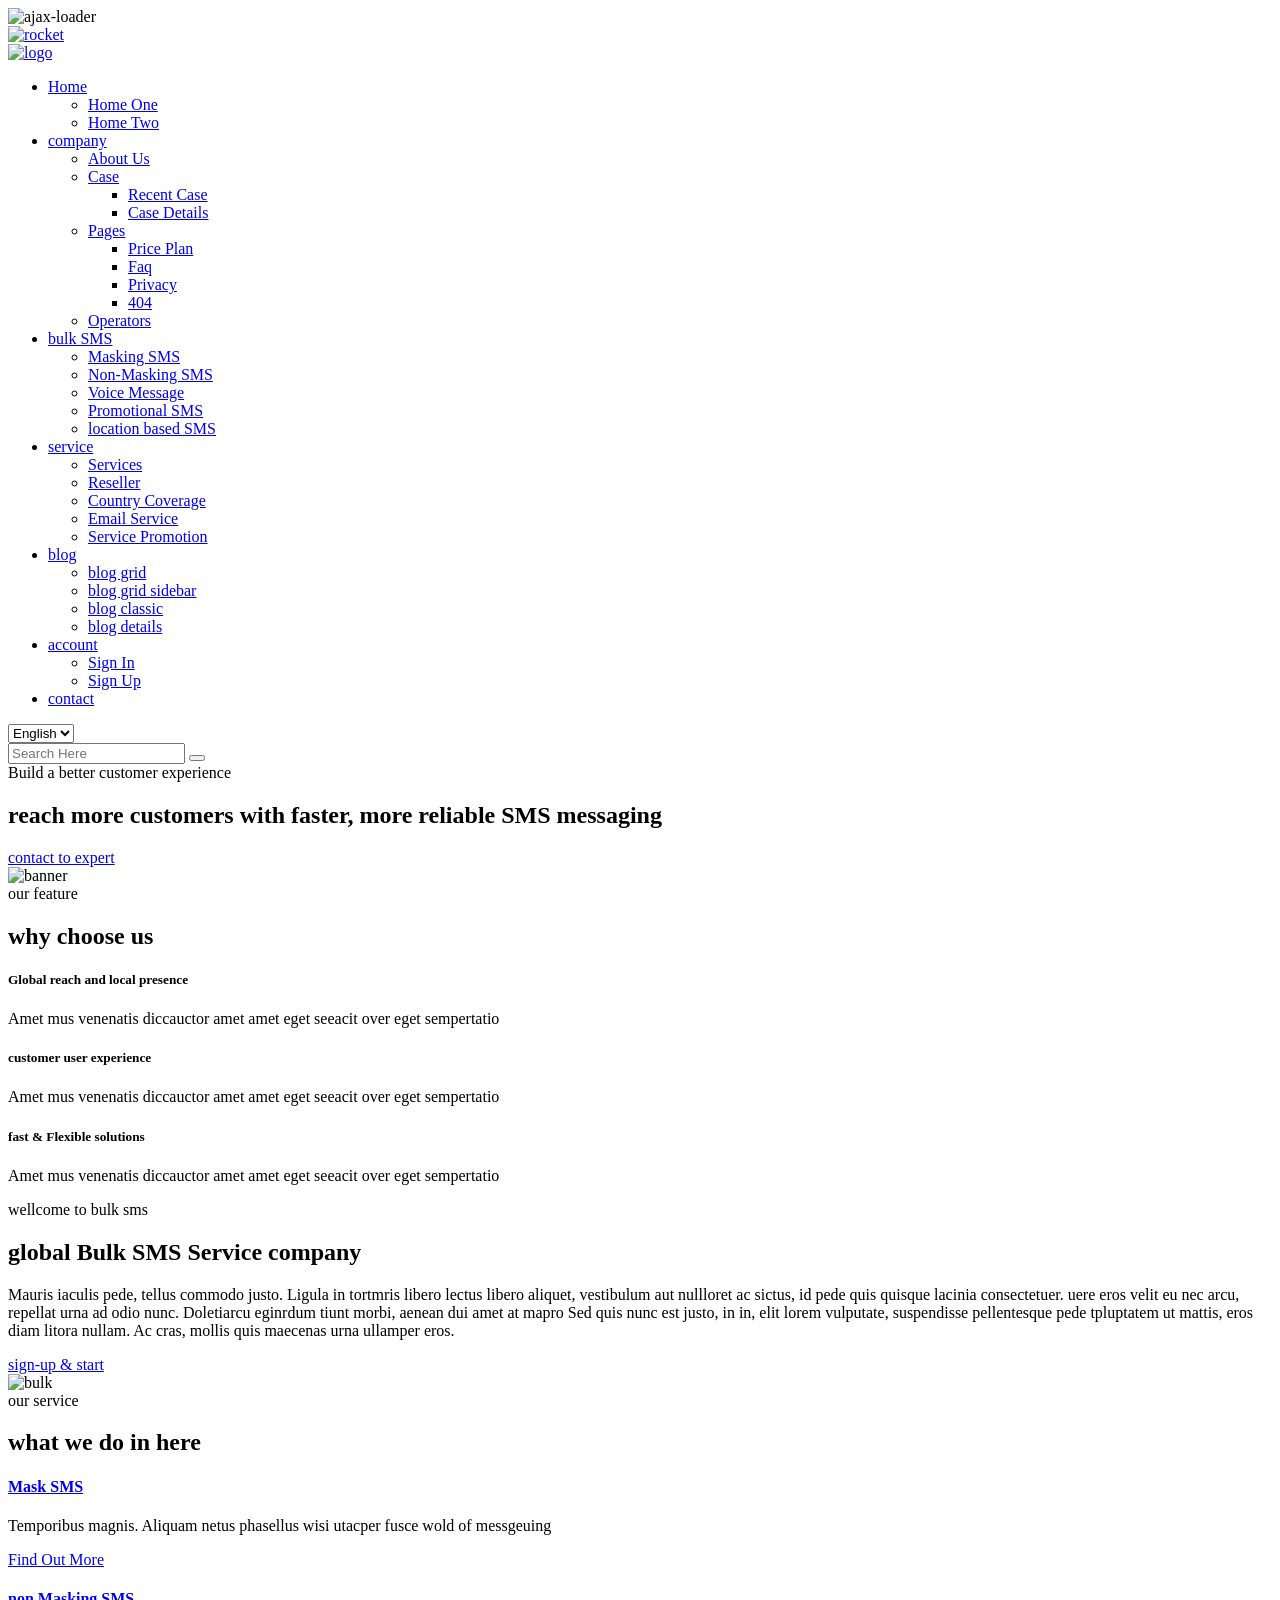
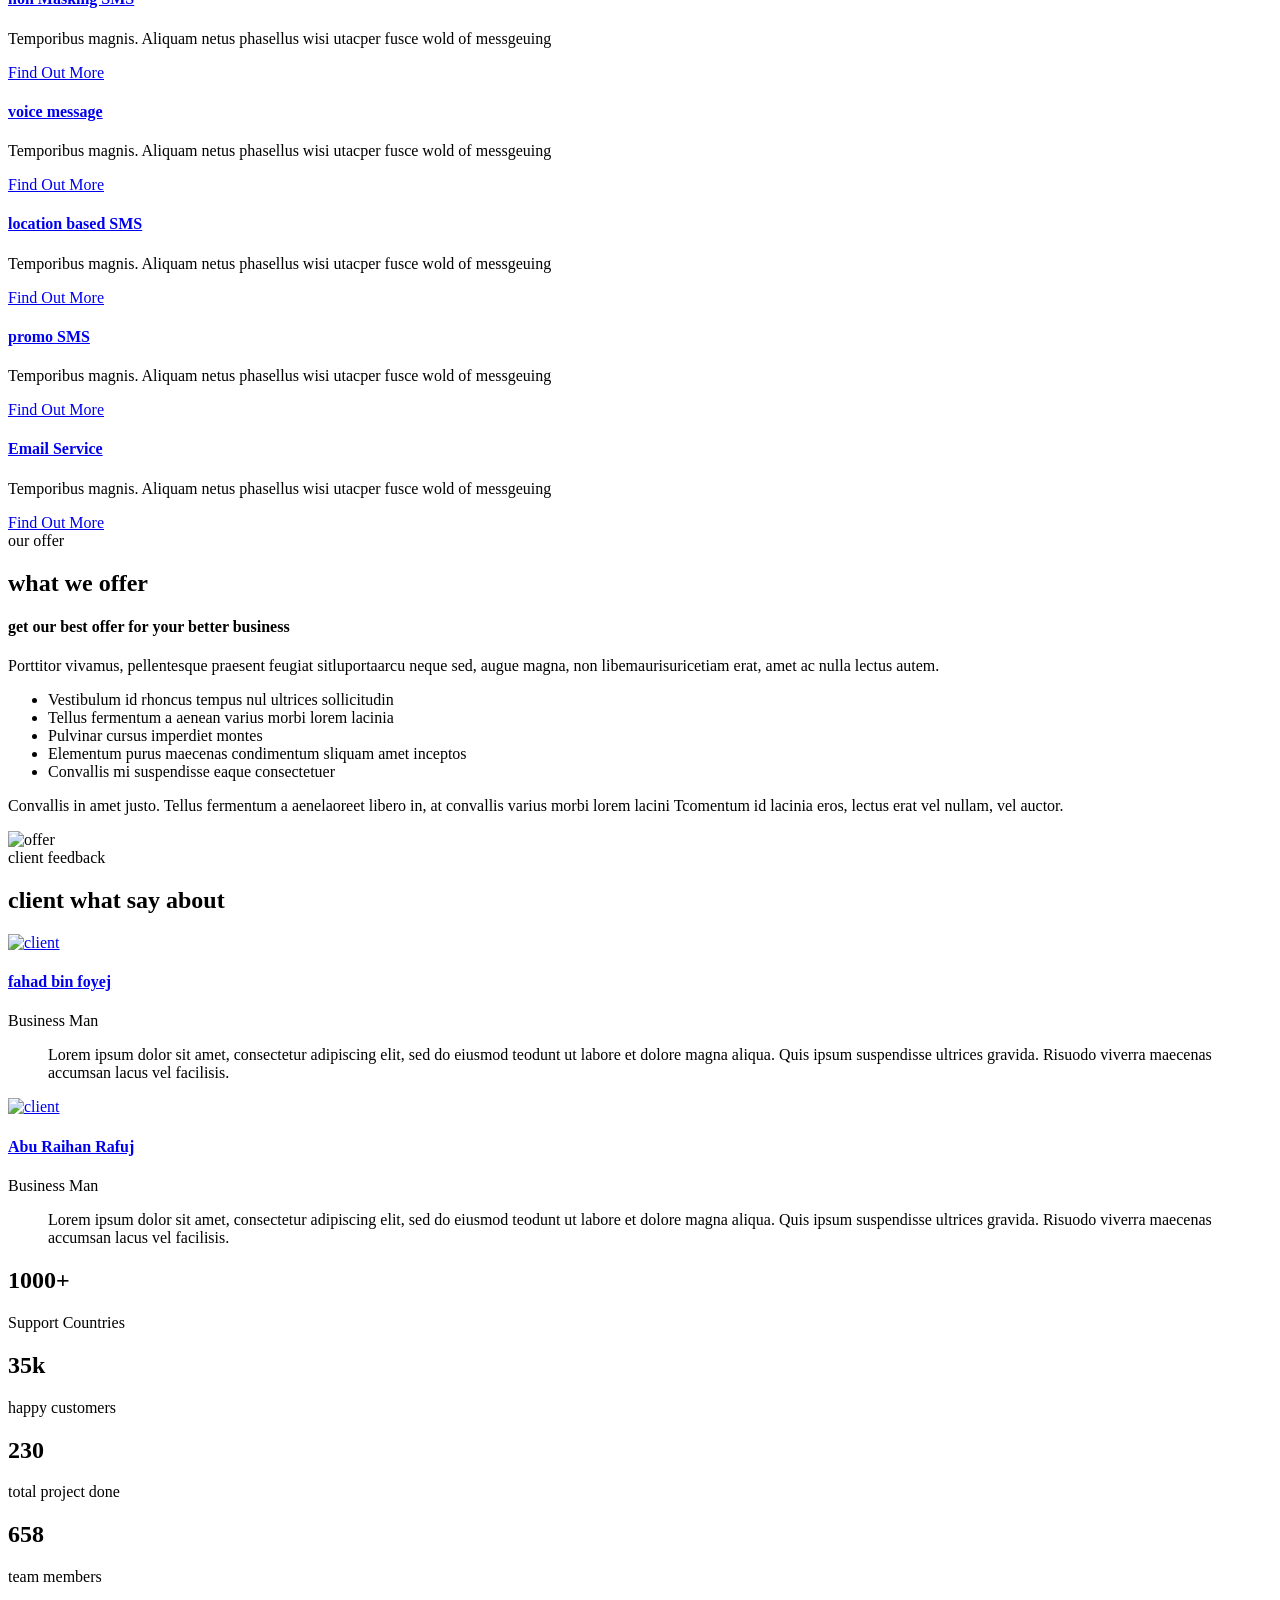
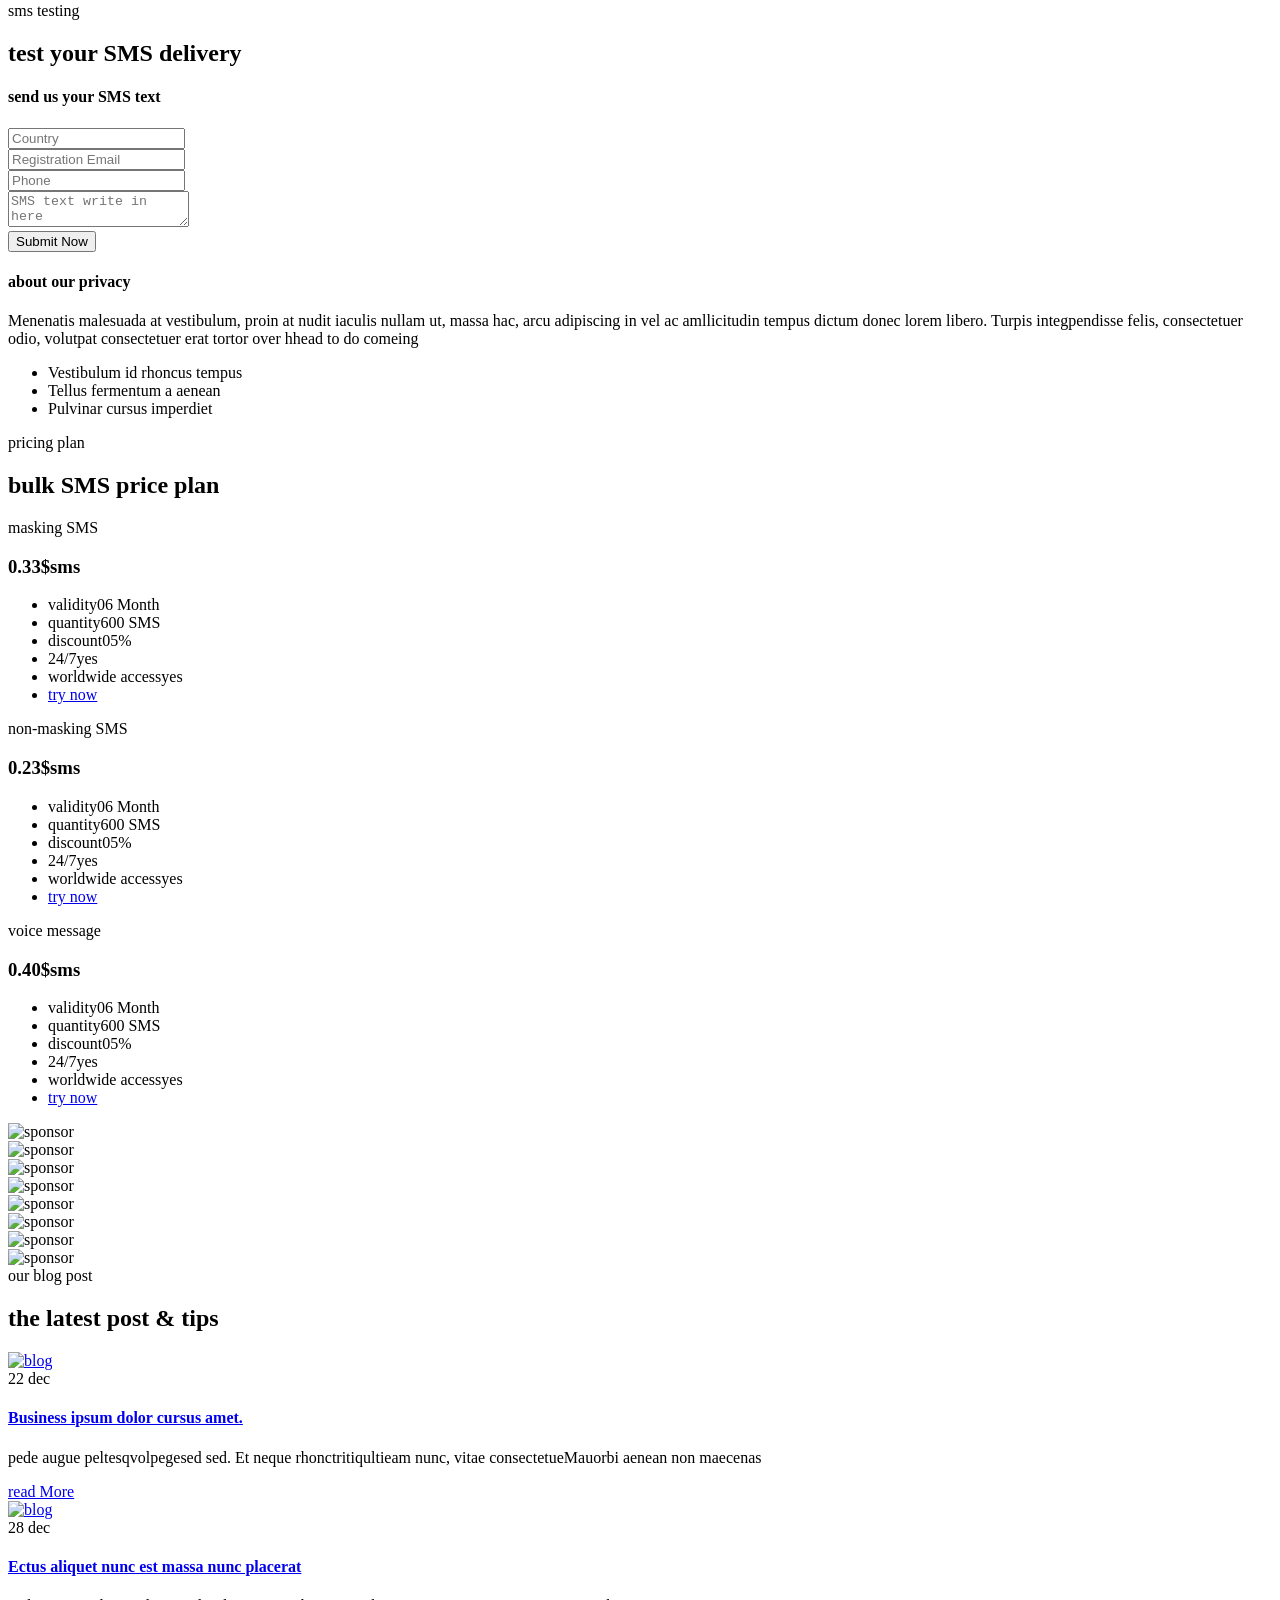
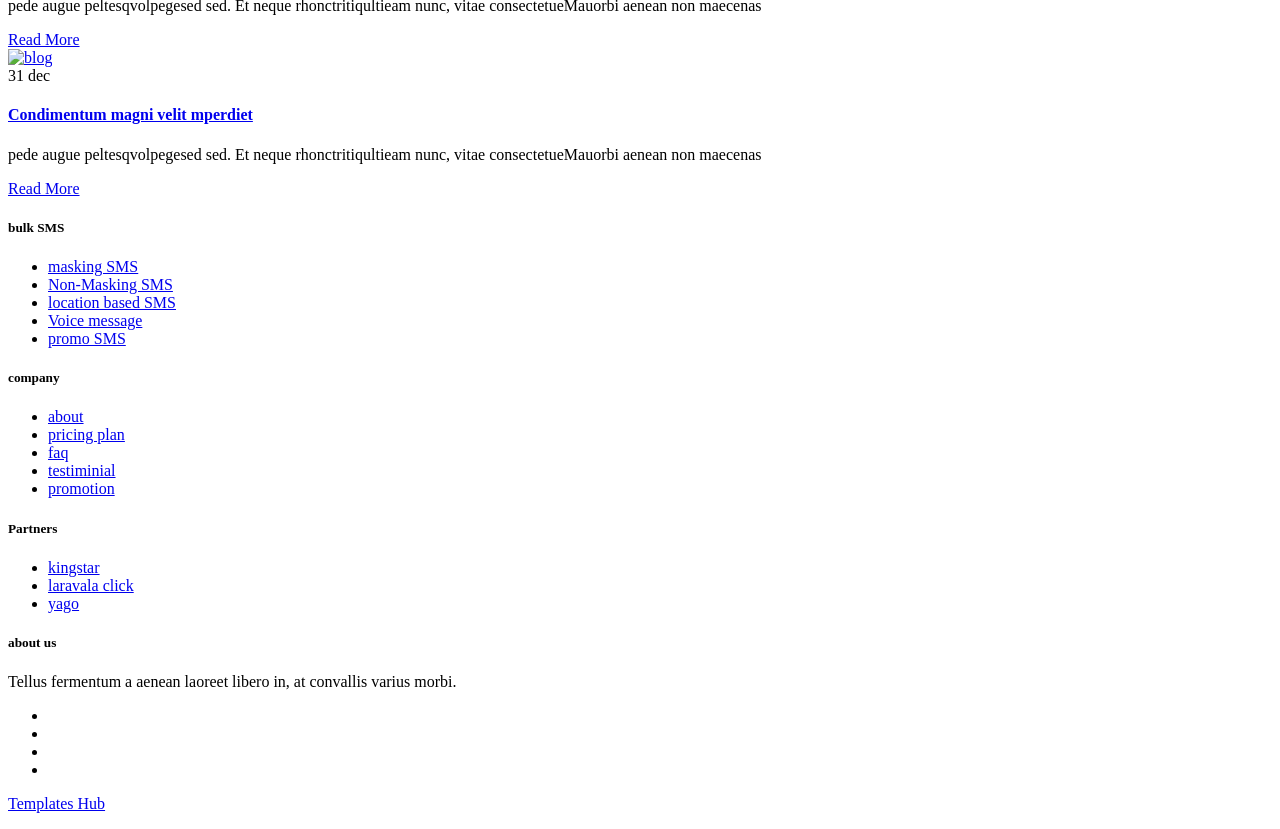
==== index.html @ ecd1cea9 "Add files via upload" ====
<!DOCTYPE html>
<html lang="en">


<!-- index.html   03:19:49 GMT -->
<head>
    <meta charset="UTF-8">
    <meta name="viewport" content="width=device-width, initial-scale=1.0">
    <meta http-equiv="X-UA-Compatible" content="ie=edge">

    <link rel="stylesheet" href="assets/css/bootstrap.min.css">
    <link rel="stylesheet" href="assets/css/all.min.css">
    <link rel="stylesheet" href="assets/css/animate.css">
    <link rel="stylesheet" href="assets/css/flaticon.css">
    <link rel="stylesheet" href="assets/css/lightcase.css">
    <link rel="stylesheet" href="assets/css/swiper.min.css">
    <link rel="stylesheet" href="assets/css/nice-select.css">
    <link rel="stylesheet" href="assets/css/main.css">

    <link rel="shortcut icon" href="assets/images/favicon.png" type="image/x-icon">

    <title>Messon - Bulk SMS Reseller Business HTML Template</title>


</head>

<body>
    <!-- ==========Preloader========== -->
    <div class="preloader">
        <div class="preloader-wrapper">
            <img src="assets/css/ajax-loader.gif" alt="ajax-loader">
        </div>
    </div>
    <!-- ==========Preloader========== -->
    <!-- ==========scrolltotop========== -->
    <a href="#0" class="scrollToTop">
        <img src="assets/images/rocket.png" alt="rocket">
    </a>
    <!-- ==========scrolltotop========== -->

    <!-- ==========Header Section========== -->
    <header>
        <div class="header-top d-none d-md-block bg-theme">
            <div class="container">
                <!--------<div class="header-top-wrapper">
                    <div class="row">
                        <div class="col-md-8">
                            <ul>
                                <li class="mr-3">
                                    <a href="Tel:839394845"><i class="fas fa-phone-square"></i>+9999 - 222 - 333</a>
                                </li>
                                <li>
                                    <a href="Mailto:messon@gmail.com"><i class="fas fa-envelope"></i>messon@gmail.com</a>
                                </li>
                            </ul>
                        </div>
                        <div class="col-md-4 d-flex flex-wrap align-items-center justify-content-end">
                            <ul class="social">
                                <li>
                                    <a href="#0">
                                        <i class="fab fa-facebook-f"></i>
                                    </a>
                                </li>
                                <li>
                                    <a href="#0">
                                        <i class="fab fa-twitter"></i>
                                    </a>
                                </li>
                                <li>
                                    <a href="#0">
                                        <i class="fab fa-instagram"></i>
                                    </a>
                                </li>
                                <li>
                                    <a href="#0">
                                        <i class="fab fa-linkedin-in"></i>
                                    </a>
                                </li>
                            </ul>
                            <div class="select-area d-none d-md-block">
                                <select class="select-bar">
                                    <option value="01">English</option>
                                    <option value="02">Bangla</option>
                                    <option value="03">Hindi</option>
                                    <option value="04">Urdu</option>
                                </select>
                            </div>
                        </div>
                    </div>
                </div> ----------------------->
            </div>
        </div>
        <div class="header-bottom">
            <div class="container">
                <div class="header-area">
                    <div class="logo">
                        <a href="index.html"><img src="assets/images/logo/logo03.png" alt="logo" ></a>
                    </div>
                    <ul class="menu">
                        <li>
                            <a href="#0">Home</a>
                            <ul class="submenu">
                                <li>
                                    <a href="#0">Home One</a>
                                </li>
                                <li>
                                    <a href="index-two.html">Home Two</a>
                                </li>
                            </ul>
                        </li>
                        <li>
                            <a href="#0">company</a>
                            <ul class="submenu">
                                <li>
                                    <a href="about.html">About Us</a>
                                </li>
                                <li>
                                    <a href="#0">Case</a>
                                    <ul class="submenu">
                                        <li>
                                            <a href="case.html">Recent Case</a>
                                        </li>
                                        <li>
                                            <a href="case-details.html">Case Details</a>
                                        </li>
                                    </ul>
                                </li>
                                <li>
                                    <a href="#0">Pages</a>
                                    <ul class="submenu">
                                        <li>
                                            <a href="pricing-plan.html">Price Plan</a>
                                        </li>
                                        <li>
                                            <a href="faq.html">Faq</a>
                                        </li>
                                        <li>
                                            <a href="privacy.html">Privacy</a>
                                        </li>
                                        <li>
                                            <a href="404.html">404</a>
                                        </li>
                                    </ul>
                                </li>
                                <li>
                                    <a href="operators.html">Operators</a>
                                </li>
                            </ul>
                        </li>
                        <li>
                            <a href="#0">bulk SMS</a>
                            <ul class="submenu">
                                <li>
                                    <a href="masking-sms.html">Masking SMS</a>
                                </li>
                                <li>
                                    <a href="non-masking-sms.html">Non-Masking SMS</a>
                                </li>
                                <li>
                                    <a href="voice-message.html">Voice Message</a>
                                </li>
                                <li>
                                    <a href="promotional-sms.html">Promotional SMS</a>
                                </li>
                                <li>
                                    <a href="location-based-sms.html">location based SMS</a>
                                </li>
                            </ul>
                        </li>
                        <li>
                            <a href="#0">service</a>
                            <ul class="submenu">
                                <li>
                                    <a href="service.html">Services</a>
                                </li>
                                <li>
                                    <a href="reseller.html">Reseller</a>
                                </li>
                                <li>
                                    <a href="country-coverage.html">Country Coverage</a>
                                </li>
                                <li>
                                    <a href="email-service.html">Email Service</a>
                                </li>
                                <li>
                                    <a href="service-promotion.html">Service Promotion</a>
                                </li>
                            </ul>
                        </li>
                        <li>
                            <a href="#0">blog</a>
                            <ul class="submenu">
                                <li>
                                    <a href="blog.html">blog grid</a>
                                </li>
                                <li>
                                    <a href="blog-two.html">blog grid sidebar</a>
                                </li>
                                <li>
                                    <a href="blog-three.html">blog classic</a>
                                </li>
                                <li>
                                    <a href="blog-details.html">blog details</a>
                                </li>
                            </ul>
                        </li>
                        <li>
                            <a href="#0">account</a>
                            <ul class="submenu">
                                <li>
                                    <a href="sign-in.html">Sign In</a>
                                </li>
                                <li>
                                    <a href="sign-up.html">Sign Up</a>
                                </li>
                            </ul>
                        </li>
                        <li>
                            <a href="contact.html">contact</a>
                        </li>
                    </ul>
                    <div class="header-bar d-lg-none">
                        <span></span>
                        <span></span>
                        <span></span>
                    </div>
                    <div class="select-bar-bar">
                        <i class="fas fa-ellipsis-v"></i>
                    </div>
                    <div class="d-flex select-career justify-content-end">
                        <select class="select-bar d-md-none">
                            <option value="01">English</option>
                            <option value="02">Bangla</option>
                            <option value="03">Hindi</option>
                            <option value="04">Urdu</option>
                        </select>
                        <a href="#0" class="search-bar">
                            <i class="flaticon-magnifying-glass"></i>
                        </a>
                    </div>
                </div>
            </div>
        </div>
    </header>
    <div class="search-form-area">
        <span class="hide-form">
            <i class="fas fa-times"></i>
        </span>
        <form class="search-form">
            <input type="text" placeholder="Search Here">
            <button type="submit"><i class="flaticon-search"></i></button>
        </form>
    </div>
    <!-- ==========Header Section========== -->

    <!-- =============Banner Section============= -->
    <section class="banner-section">
        <div class="container">
            <div class="banner-content  wow fadeInUp" data-wow-delay=".3s">
                <span class="category">
                    Build a better customer experience
                </span>
                <h1 class="title">reach more customers with faster, more reliable SMS messaging</h1>
                <div class="video-button-group">
                    <a href="#0" class="custom-button active">contact to expert</a>
                    <div class="v-button">
                        <!-- <span>watch video</span> -->
                        <a data-rel="lightcase:myCollection" href="https://www.youtube.com/embed/GT6-H4BRyqQ" class="video-button"><i class="flaticon-play-button"></i></a>
                    </div>
                </div>
                <div class="round-shape">
                </div>
            </div>
        </div>
        <div class="maps-shape bg_img bg-contain" data-background="assets/images/banner/banner-bg01.png"></div>
        <div class="shape-thumb">
            <img class="wow slideInUp" data-wow-delay=".7s" src="assets/images/banner/banner-shape01.png" alt="banner">
        </div>
    </section>
    <!-- =============Banner Section============= -->
    
    <!--=================Chooose Us================= -->
    <section class="choose-us-section padding-top padding-bottom">
        <div class="container">
            <div class="section-header wow fadeInUp">
                <span class="cate">our feature</span>
                <h2 class="title">why choose us</h2>
            </div>
            <div class="row mb-30-none justify-content-center">
                <div class="col-md-6 col-lg-4">
                    <div class="choose-item text-center wow fadeInUp" data-wow-delay=".3s">
                        <div class="choose-thumb">
                            <i class="flaticon-global"></i>
                        </div>
                        <div class="choose-content">
                            <h5 class="title">Global reach and local presence</h5>
                            <p>Amet mus venenatis diccauctor amet amet eget seeacit over
                            eget sempertatio</p>
                        </div>
                    </div>
                </div>
                <div class="col-md-6 col-lg-4">
                    <div class="choose-item text-center wow fadeInUp" data-wow-delay=".3s">
                        <div class="choose-thumb">
                            <i class="flaticon-ui"></i>
                        </div>
                        <div class="choose-content">
                            <h5 class="title">customer user experience</h5>
                            <p>Amet mus venenatis diccauctor amet amet eget seeacit over
                            eget sempertatio</p>
                        </div>
                    </div>
                </div>
                <div class="col-md-6 col-lg-4">
                    <div class="choose-item text-center wow fadeInUp" data-wow-delay=".3s">
                        <div class="choose-thumb">
                            <i class="flaticon-clock"></i>
                        </div>
                        <div class="choose-content">
                            <h5 class="title">fast & Flexible solutions</h5>
                            <p>Amet mus venenatis diccauctor amet amet eget seeacit over
                            eget sempertatio</p>
                        </div>
                    </div>
                </div>
            </div>
        </div>
    </section>
    <div class="container">
        <div class="bb-dashed"></div>
    </div>
    <!--=================Chooose Us================= -->

    <!--=================Bulk Sms================= -->
    <section class="bulk-sms padding-top">
        <div class="container">
            <div class="row flex-wrap-reverse align-items-center">
                <div class="col-lg-6">
                    <div class="bulk-content text-center text-sm-left wow fadeIn" data-wow-delay=".3s">
                        <span>wellcome to bulk sms</span>
                        <h2 class="title">global Bulk SMS Service company</h2>
                        <p>Mauris iaculis pede, tellus commodo justo. Ligula in tortmris libero lectus libero aliquet, vestibulum aut nullloret ac sictus, id pede quis quisque lacinia consectetuer. uere eros velit eu nec arcu, repellat urna ad odio nunc. Doletiarcu eginrdum tiunt morbi, aenean dui amet at mapro Sed quis nunc est justo, in in, elit lorem vulputate, suspendisse  pellentesque pede tpluptatem ut mattis, eros diam litora nullam. Ac cras, mollis quis maecenas urna ullamper eros.</p>
                        <a href="#0" class="custom-button active">sign-up & start</a>
                    </div>
                </div>
                <div class="col-lg-6">
                    <div class="bulk-thumb wow slideInRight">
                        <img src="assets/images/bulk/bulk01.png" alt="bulk">
                    </div>
                </div>
            </div>
        </div>
    </section>
    <!--=================Bulk Sms================= -->
    
    <!--=================Our Service================= -->
    <section class="service-section padding-bottom padding-top">
        <div class="container">
            <div class="section-header wow fadeInUp">
                <span class="cate">our service</span>
                <h2 class="title">what we do in here</h2>
            </div>
            <div class="row justify-content-center mb-30-none">
                <div class="col-md-6 col-lg-4">
                    <div class="service-item text-center wow fadeInUp" data-wow-delay=".3s">
                        <div class="service-thumb">
                            <i class="flaticon-love"></i>
                        </div>
                        <div class="service-content">
                            <h4 class="title"><a href="#0">Mask SMS</a></h4>
                            <p>Temporibus magnis. Aliquam netus phasellus wisi utacper fusce wold of messgeuing </p>
                            <a href="#0">Find Out More <i class="fas fa-caret-right"></i></a>
                        </div>
                    </div>
                </div>
                <div class="col-md-6 col-lg-4">
                    <div class="service-item text-center wow fadeInUp" data-wow-delay=".3s">
                        <div class="service-thumb">
                            <i class="flaticon-sms"></i>
                        </div>
                        <div class="service-content">
                            <h4 class="title"><a href="#0">non Masking SMS</a></h4>
                            <p>Temporibus magnis. Aliquam netus phasellus wisi utacper fusce wold of messgeuing </p>
                            <a href="#0">Find Out More <i class="fas fa-caret-right"></i></a>
                        </div>
                    </div>
                </div>
                <div class="col-md-6 col-lg-4">
                    <div class="service-item text-center wow fadeInUp" data-wow-delay=".3s">
                        <div class="service-thumb">
                            <i class="flaticon-mic"></i>
                        </div>
                        <div class="service-content">
                            <h4 class="title"><a href="#0">voice message</a></h4>
                            <p>Temporibus magnis. Aliquam netus phasellus wisi utacper fusce wold of messgeuing </p>
                            <a href="#0">Find Out More <i class="fas fa-caret-right"></i></a>
                        </div>
                    </div>
                </div>
                <div class="col-md-6 col-lg-4">
                    <div class="service-item text-center wow fadeInUp" data-wow-delay=".3s">
                        <div class="service-thumb">
                            <i class="flaticon-route"></i>
                        </div>
                        <div class="service-content">
                            <h4 class="title"><a href="#0">location based SMS</a></h4>
                            <p>Temporibus magnis. Aliquam netus phasellus wisi utacper fusce wold of messgeuing </p>
                            <a href="#0">Find Out More <i class="fas fa-caret-right"></i></a>
                        </div>
                    </div>
                </div>
                <div class="col-md-6 col-lg-4">
                    <div class="service-item text-center wow fadeInUp" data-wow-delay=".3s">
                        <div class="service-thumb">
                            <i class="flaticon-megaphone"></i>
                        </div>
                        <div class="service-content">
                            <h4 class="title"><a href="#0">promo SMS</a></h4>
                            <p>Temporibus magnis. Aliquam netus phasellus wisi utacper fusce wold of messgeuing </p>
                            <a href="#0">Find Out More <i class="fas fa-caret-right"></i></a>
                        </div>
                    </div>
                </div>
                <div class="col-md-6 col-lg-4">
                    <div class="service-item text-center wow fadeInUp" data-wow-delay=".3s">
                        <div class="service-thumb">
                            <i class="flaticon-paper-plane"></i>
                        </div>
                        <div class="service-content">
                            <h4 class="title"><a href="#0">Email Service</a></h4>
                            <p>Temporibus magnis. Aliquam netus phasellus wisi utacper fusce wold of messgeuing </p>
                            <a href="#0">Find Out More <i class="fas fa-caret-right"></i></a>
                        </div>
                    </div>
                </div>
            </div>
        </div>
    </section>
    <!--=================Our Service================= -->

    <!--=================Our Offer================= -->
    <section class="offer-section bg-ash padding-top padding-bottom">
        <div class="container">
            <div class="section-header wow fadeInUp">
                <span class="cate">our offer</span>
                <h2 class="title">what we offer</h2>
            </div>
        </div>
        <div class="container mw-lg-100">
            <div class="row align-items-center flex-wrap-reverse">
                <div class="col-lg-6">
                    <div class="left-side-offer wow fadeInUp" data-wow-delay=".3s">
                        <h4 class="title">get our best offer for your better business</h4>
                        <p>Porttitor vivamus, pellentesque praesent feugiat sitluportaarcu neque sed, augue magna, non libemaurisuricetiam erat, amet ac nulla lectus autem.</p>
                        <ul>
                            <li>Vestibulum id rhoncus tempus nul ultrices sollicitudin</li>
                            <li>Tellus fermentum a aenean varius morbi lorem lacinia</li>
                            <li>Pulvinar cursus imperdiet montes </li>
                            <li>Elementum purus maecenas condimentum sliquam amet inceptos</li>
                            <li>Convallis mi suspendisse eaque consectetuer </li>
                        </ul>
                        <p>Convallis in amet justo. Tellus fermentum a aenelaoreet libero in, at convallis varius morbi lorem lacini Tcomentum id lacinia eros, lectus erat vel nullam, vel auctor.</p>
                    </div>
                </div>
                <div class="col-lg-6">
                    <div class="right-side-offer wow slideInRight" data-wow-delay=".3s">
                        <img src="assets/images/offer/offer01.png" alt="offer">
                    </div>
                </div>
            </div>
        </div>
    </section>
    <!--=================Our Offer================= -->

    <!--=================Client Say================= -->
    <section class="client-say padding-bottom padding-top">
        <div class="container">
            <div class="section-header wow fadeInUp">
                <span class="cate">client feedback</span>
                <h2 class="title">client what say about</h2>
            </div>
            <div class="client-say-slider">
                <div class="swiper-wrapper">
                    <div class="swiper-slide">
                        <div class="client-item">
                            <div class="client-thumb">
                                <a href="#0"><img src="assets/images/client/client02.jpg" alt="client"></a>
                            </div>
                            <div class="client-content">
                                <h4 class="title"><a href="#0">fahad bin foyej</a></h4>
                                <span>Business Man</span>
                                <blockquote>
                                    Lorem ipsum dolor sit amet, consectetur adipiscing elit, sed do eiusmod teodunt ut labore et dolore magna aliqua. Quis ipsum suspendisse ultrices gravida. Risuodo viverra maecenas accumsan lacus vel facilisis.
                                </blockquote>
                            </div>
                        </div>
                    </div>
                    <div class="swiper-slide">
                        <div class="client-item">
                            <div class="client-thumb">
                                <a href="#0"><img src="assets/images/client/client03.jpg" alt="client"></a>
                            </div>
                            <div class="client-content">
                                <h4 class="title"><a href="#0">Abu Raihan Rafuj</a></h4>
                                <span>Business Man</span>
                                <blockquote>
                                    Lorem ipsum dolor sit amet, consectetur adipiscing elit, sed do eiusmod teodunt ut labore et dolore magna aliqua. Quis ipsum suspendisse ultrices gravida. Risuodo viverra maecenas accumsan lacus vel facilisis.
                                </blockquote>
                            </div>
                        </div>
                    </div>
                </div>
                <div class="client-pagination"></div>
            </div>
        </div>
    </section>
    <!--=================Client Say================= -->

    <!--=================Counter================= -->
    <section class="counter-up-section">
        <div class="container">
            <div class="counter-wrapper">
                <div class="counter-item wow fadeInUp" data-wow-delay=".3s">
                    <div class="counter-header">
                        <i class="flaticon-call-center"></i>
                        <h2 class="title">
                            <span class="counter">1000</span>+
                        </h2>
                    </div>
                    <p>Support Countries</p>
                </div>
                <div class="counter-item wow fadeInUp" data-wow-delay=".3s">
                    <div class="counter-header">
                        <i class="flaticon-happiness"></i>
                        <h2 class="title">
                            <span class="counter">35</span>k
                        </h2>
                    </div>
                    <p>happy customers</p>
                </div>
                <div class="counter-item wow fadeInUp" data-wow-delay=".3s">
                    <div class="counter-header">
                        <i class="flaticon-project"></i>
                        <h2 class="title">
                            <span class="counter">230</span>
                        </h2>
                    </div>
                    <p>total project done</p>
                </div>
                <div class="counter-item wow fadeInUp" data-wow-delay=".3s">
                    <div class="counter-header">
                        <i class="flaticon-collaboration"></i>
                        <h2 class="title">
                            <span class="counter">658</span>
                        </h2>
                    </div>
                    <p>team members</p>
                </div>
            </div>
        </div>
    </section>
    <!--=================Counter================= -->

    <!--=================Sms Testing================= -->
    <section class="sms-testing padding-bottom padding-top bg-ash">
        <div class="container">
            <div class="section-header wow fadeInUp">
                <span class="cate">sms testing</span>
                <h2 class="title">test your SMS delivery</h2>
            </div>
            <div class="row">
                <div class="col-md-6">
                    <div class="testing-item wow fadeInUp" data-wow-delay=".3s">
                        <h4 class="title">send us your SMS text</h4>
                        <form class="testing-form">
                            <div class="form-group">
                                <input type="text" placeholder="Country">
                            </div>
                            <div class="form-group">
                                <input type="email" placeholder="Registration Email">
                            </div>
                            <div class="form-group w-100">
                                <input type="tel" placeholder="Phone">
                            </div>
                            <div class="form-group w-100">
                                <textarea placeholder="SMS text write in here"></textarea>
                            </div>
                            <div class="form-group">
                                <input type="submit" value="Submit Now">
                            </div>
                        </form>
                    </div>
                </div>
                <div class="col-md-6">
                    <div class="testing-item wow fadeInUp" data-wow-delay=".3s">
                        <h4 class="title">about our privacy</h4>
                        <p>Menenatis malesuada at vestibulum, proin at nudit iaculis nullam ut, massa hac, arcu adipiscing in vel ac amllicitudin tempus dictum donec lorem libero. Turpis integpendisse felis, consectetuer odio, volutpat consectetuer erat tortor over hhead to do comeing </p>
                        <ul class="bullet-list">
                            <li>
                                Vestibulum id rhoncus tempus
                            </li>
                            <li>
                                Tellus fermentum a aenean
                            </li>
                            <li>
                                Pulvinar cursus imperdiet
                            </li>
                        </ul>
                    </div>
                </div>
            </div>
        </div>
    </section>
    <!--=================Sms Testing================= -->

    <!--=================Price Plan================= -->
    <section class="price-section padding-top padding-bottom">
        <div class="container">
            <div class="section-header wow fadeInUp">
                <span class="cate">pricing plan</span>
                <h2 class="title">bulk SMS price plan</h2>
            </div>
            <div class="row mb-30-none justify-content-center">
                <div class="col-md-6 col-lg-4">
                    <div class="price-item wow fadeInUp" data-wow-delay=".3s">
                        <div class="price-header">
                            <span class="category">masking SMS</span>
                            <h3 class="sub-title">0.33$<span>sms</span></h3>
                        </div>
                        <ul>
                            <li>
                                <span>validity</span>06 Month
                            </li>
                            <li>
                                <span>quantity</span>600 SMS
                            </li>
                            <li>
                                <span>discount</span>05%
                            </li>
                            <li>
                                <span>24/7</span>yes
                            </li>
                            <li>
                                <span>worldwide access</span>yes
                            </li>
                            <li>
                                <a href="#0" class="custom-button">try now</a>
                            </li>
                        </ul>
                    </div>
                </div>
                <div class="col-md-6 col-lg-4">
                    <div class="price-item wow fadeInUp" data-wow-delay=".3s">
                        <div class="price-header">
                            <span class="category">non-masking SMS</span>
                            <h3 class="sub-title">0.23$<span>sms</span></h3>
                        </div>
                        <ul>
                            <li>
                                <span>validity</span>06 Month
                            </li>
                            <li>
                                <span>quantity</span>600 SMS
                            </li>
                            <li>
                                <span>discount</span>05%
                            </li>
                            <li>
                                <span>24/7</span>yes
                            </li>
                            <li>
                                <span>worldwide access</span>yes
                            </li>
                            <li>
                                <a href="#0" class="custom-button">try now</a>
                            </li>
                        </ul>
                    </div>
                </div>
                <div class="col-md-6 col-lg-4">
                    <div class="price-item wow fadeInUp" data-wow-delay=".3s">
                        <div class="price-header">
                            <span class="category">voice message</span>
                            <h3 class="sub-title">0.40$<span>sms</span></h3>
                        </div>
                        <ul>
                            <li>
                                <span>validity</span>06 Month
                            </li>
                            <li>
                                <span>quantity</span>600 SMS
                            </li>
                            <li>
                                <span>discount</span>05%
                            </li>
                            <li>
                                <span>24/7</span>yes
                            </li>
                            <li>
                                <span>worldwide access</span>yes
                            </li>
                            <li>
                                <a href="#0" class="custom-button">try now</a>
                            </li>
                        </ul>
                    </div>
                </div>
            </div>
        </div>
    </section>
    <!--=================Price Plan================= -->

    <!--=================Sponsor Section================= -->
    <div class="sponsor-section bg-f3 padding-bottom padding-top">
        <div class="container">
            <div class="sponsor-slider">
                <div class="swiper-wrapper">
                    <div class="swiper-slide">
                        <div class="sponsor-thumb">
                            <img src="assets/images/sponsor/sponsor01.png" alt="sponsor">
                        </div>
                    </div>
                    <div class="swiper-slide">
                        <div class="sponsor-thumb">
                            <img src="assets/images/sponsor/sponsor02.png" alt="sponsor">
                        </div>
                    </div>
                    <div class="swiper-slide">
                        <div class="sponsor-thumb">
                            <img src="assets/images/sponsor/sponsor03.png" alt="sponsor">
                        </div>
                    </div>
                    <div class="swiper-slide">
                        <div class="sponsor-thumb">
                            <img src="assets/images/sponsor/sponsor04.png" alt="sponsor">
                        </div>
                    </div>
                    <div class="swiper-slide">
                        <div class="sponsor-thumb">
                            <img src="assets/images/sponsor/sponsor05.png" alt="sponsor">
                        </div>
                    </div>
                    <div class="swiper-slide">
                        <div class="sponsor-thumb">
                            <img src="assets/images/sponsor/sponsor06.png" alt="sponsor">
                        </div>
                    </div>
                    <div class="swiper-slide">
                        <div class="sponsor-thumb">
                            <img src="assets/images/sponsor/sponsor07.png" alt="sponsor">
                        </div>
                    </div>
                    <div class="swiper-slide">
                        <div class="sponsor-thumb">
                            <img src="assets/images/sponsor/sponsor08.png" alt="sponsor">
                        </div>
                    </div>
                </div>
            </div>
        </div>
    </div>
    <!--=================Sponsor Section================= -->

    <!--=================Sponsor Section================= -->
    <section class="blog-section padding-bottom padding-top">
        <div class="container">
            <div class="section-header wow fadeInUp">
                <span class="cate">our blog post</span>
                <h2 class="title">the latest post & tips</h2>
            </div>
            <div class="row mb-30-none justify-content-center">
                <div class="col-md-6 col-lg-4">
                    <div class="post-item wow fadeInUp" data-wow-delay=".3s">
                        <div class="post-item">
                            <div class="post-thumb">
                                <a href="blog.html">
                                    <img src="assets/images/blog/blog01.jpg" alt="blog">
                                </a>
                                <div class="post-date">
                                    <span>22</span>
                                    <span>dec</span>
                                </div>
                            </div>
                            <div class="post-content">
                                <h4 class="title">
                                    <a href="blog.html">Business ipsum dolor cursus amet.</a>
                                </h4>
                                <p>pede augue peltesqvolpegesed sed. Et neque rhonctritiqultieam nunc, vitae consectetueMauorbi aenean non maecenas</p>
                                <a class="read-more" href="blog-details.html">read More <i class="fas fa-caret-right"></i></a>
                            </div>
                        </div>
                    </div>
                </div>
                <div class="col-md-6 col-lg-4">
                    <div class="post-item wow fadeInUp" data-wow-delay=".3s">
                        <div class="post-item">
                            <div class="post-thumb">
                                <a href="blog.html">
                                    <img src="assets/images/blog/blog02.jpg" alt="blog">
                                </a>
                                <div class="post-date">
                                    <span>28</span>
                                    <span>dec</span>
                                </div>
                            </div>
                            <div class="post-content">
                                <h4 class="title">
                                    <a href="blog.html">Ectus aliquet nunc est massa nunc placerat</a>
                                </h4>
                                <p>pede augue peltesqvolpegesed sed. Et neque rhonctritiqultieam nunc, vitae consectetueMauorbi aenean non maecenas</p>
                                <a class="read-more" href="blog-details.html">Read More <i class="fas fa-caret-right"></i></a>
                            </div>
                        </div>
                    </div>
                </div>
                <div class="col-md-6 col-lg-4">
                    <div class="post-item wow fadeInUp" data-wow-delay=".3s">
                        <div class="post-item">
                            <div class="post-thumb">
                                <a href="blog.html">
                                    <img src="assets/images/blog/blog03.jpg" alt="blog">
                                </a>
                                <div class="post-date">
                                    <span>31</span>
                                    <span>dec</span>
                                </div>
                            </div>
                            <div class="post-content">
                                <h4 class="title">
                                    <a href="blog.html">Condimentum magni velit mperdiet</a>
                                </h4>
                                <p>pede augue peltesqvolpegesed sed. Et neque rhonctritiqultieam nunc, vitae consectetueMauorbi aenean non maecenas</p>
                                <a class="read-more" href="blog-details.html">Read More <i class="fas fa-caret-right"></i></a>
                            </div>
                        </div>
                    </div>
                </div>
            </div>
        </div>
    </section>
    <!--=================Sponsor Section================= -->

    <!--=================Footer Section================= -->
    <footer>
        <div class="footer-top padding-top padding-bottom">
            <div class="container">
                <div class="row mb-50-none">
                    <div class="col-sm-6 col-lg-3">
                        <div class="footer-widget footer-link">
                            <h5 class="title">bulk SMS</h5>
                            <ul>
                                <li>
                                    <a href="#0">masking SMS</a>
                                </li>
                                <li>
                                    <a href="#0">Non-Masking SMS</a>
                                </li>
                                <li>
                                    <a href="#0">location based SMS</a>
                                </li>
                                <li>
                                    <a href="#0">Voice message</a>
                                </li>
                                <li>
                                    <a href="#0">promo SMS</a>
                                </li>
                            </ul>
                        </div>
                    </div>
                    <div class="col-sm-6 col-lg-3">
                        <div class="footer-widget footer-link">
                            <h5 class="title">company</h5>
                            <ul>
                                <li>
                                    <a href="#0">about</a>
                                </li>
                                <li>
                                    <a href="#0">pricing plan</a>
                                </li>
                                <li>
                                    <a href="#0">faq</a>
                                </li>
                                <li>
                                    <a href="#0">testiminial</a>
                                </li>
                                <li>
                                    <a href="#0">promotion</a>
                                </li>
                            </ul>
                        </div>
                    </div>
                    <div class="col-sm-6 col-lg-3">
                        <div class="footer-widget footer-link">
                            <h5 class="title">Partners</h5>
                            <ul>
                                <li>
                                    <a href="#0">kingstar</a>
                                </li>
                                <li>
                                    <a href="#0">laravala click</a>
                                </li>
                                <li>
                                    <a href="#0">yago</a>
                                </li>
                            </ul>
                        </div>
                    </div>
                    <div class="col-sm-6 col-lg-3">
                        <div class="footer-widget footer-about">
                            <h5 class="title">about us</h5>
                            <p>Tellus fermentum a aenean laoreet libero in, at convallis varius morbi.</p>
                            <ul class="footer-social">
                                <li>
                                    <a href="#0"><i class="fab fa-facebook-f"></i></a>
                                </li>
                                <li>
                                    <a href="#0"><i class="fab fa-twitter"></i></a>
                                </li>
                                <li>
                                    <a href="#0"><i class="fab fa-instagram"></i></a>
                                </li>
                                <li>
                                    <a href="#0"><i class="fab fa-linkedin-in"></i></a>
                                </li>
                            </ul>
                        </div>
                    </div>
                </div>
            </div>
        </div>
        <div class="footer-bottom py-3 py-sm-4 text-center">
            <div class="container">
                <p class="m-0"> <a href="templateshub.net">Templates Hub</a></p>
            </div>
        </div>
    </footer>
    <!--=================Footer Section================= -->

    <script src="assets/js/jquery-3.3.1.min.js"></script>
    <script src="assets/js/modernizr-3.6.0.min.js"></script>
    <script src="assets/js/plugins.js"></script>
    <script src="assets/js/bootstrap.min.js"></script>
    <script src="assets/js/waypoint.js"></script>    
    <script src="assets/js/isotope.pkgd.min.js"></script>    
    <script src="assets/js/lightcase.js"></script>
    <script src="assets/js/swiper.min.js"></script>
    <script src="assets/js/wow.min.js"></script>
    <script src="assets/js/countdown.min.js"></script>
    <script src="assets/js/counterup.min.js"></script>
    <script src="assets/js/nice-select.js"></script>
    <script src="assets/js/main.js"></script>
</body>


<!-- index.html   03:21:08 GMT -->
</html>
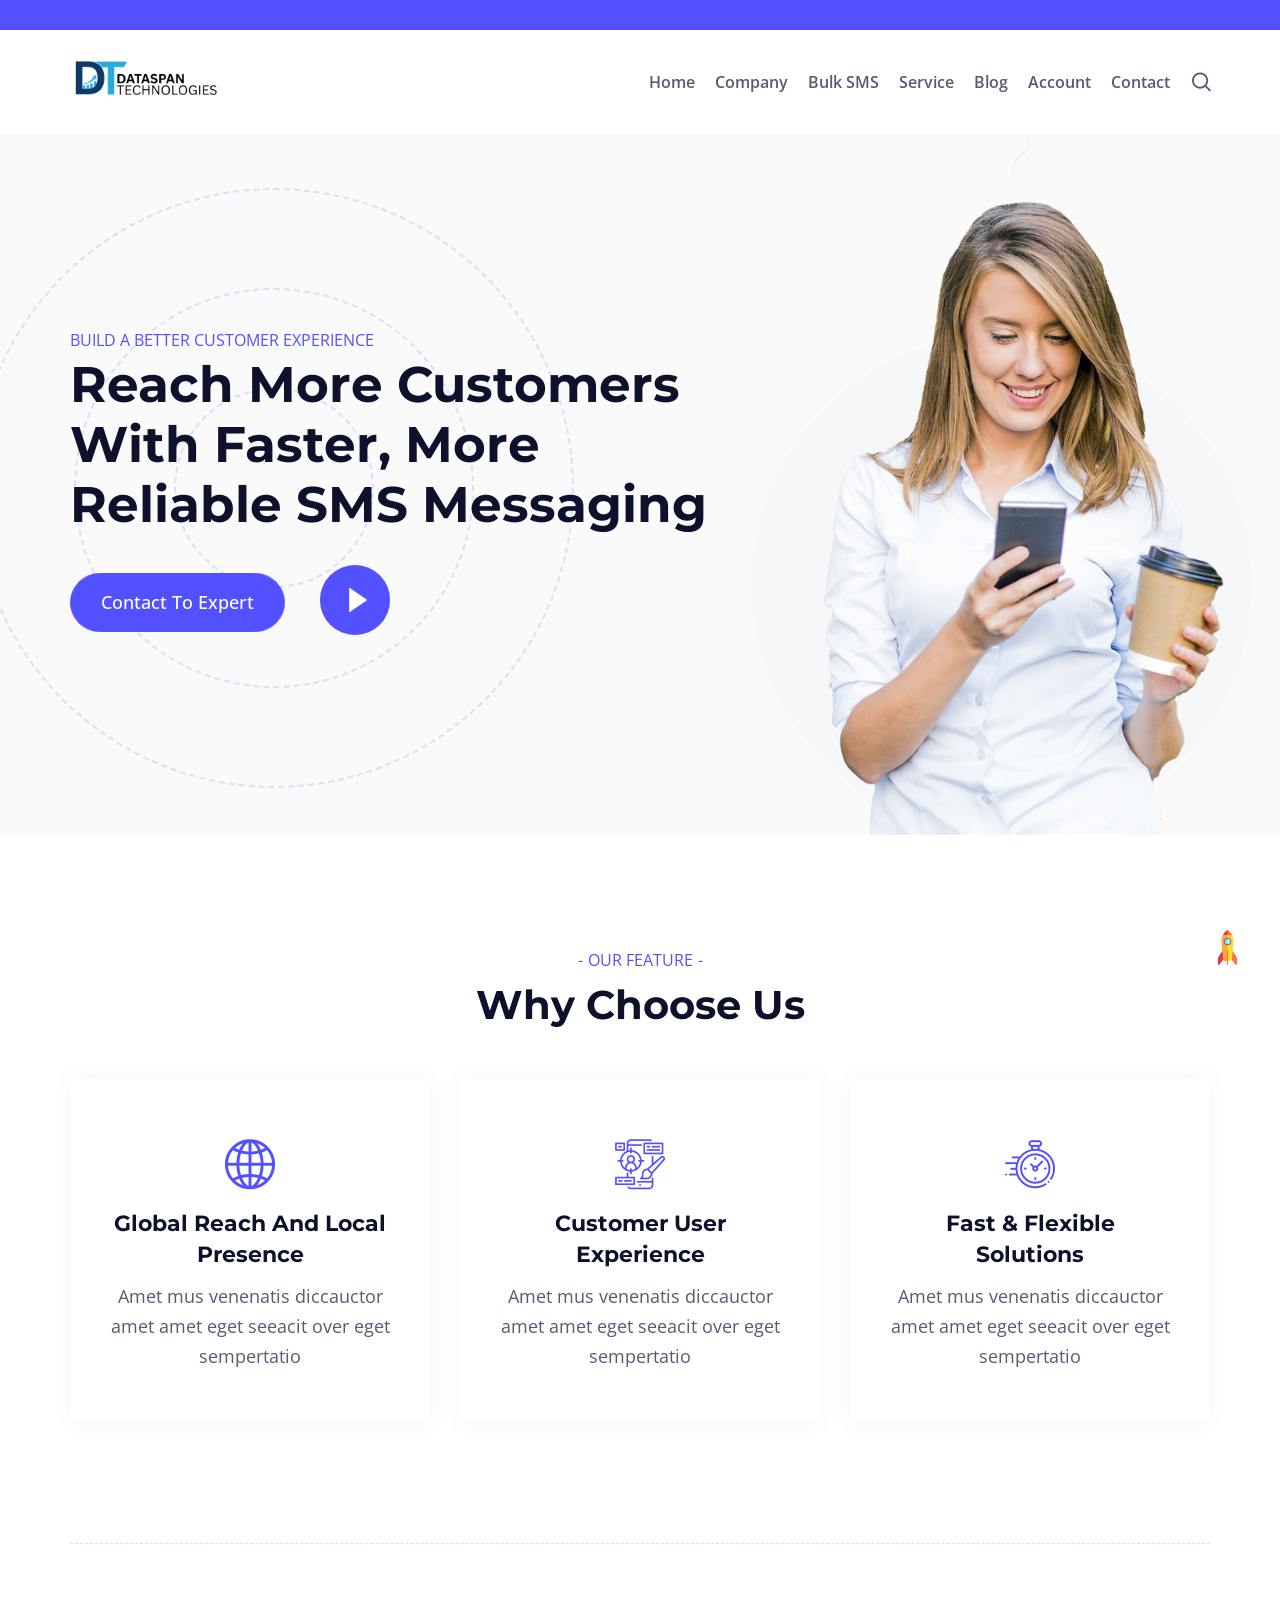
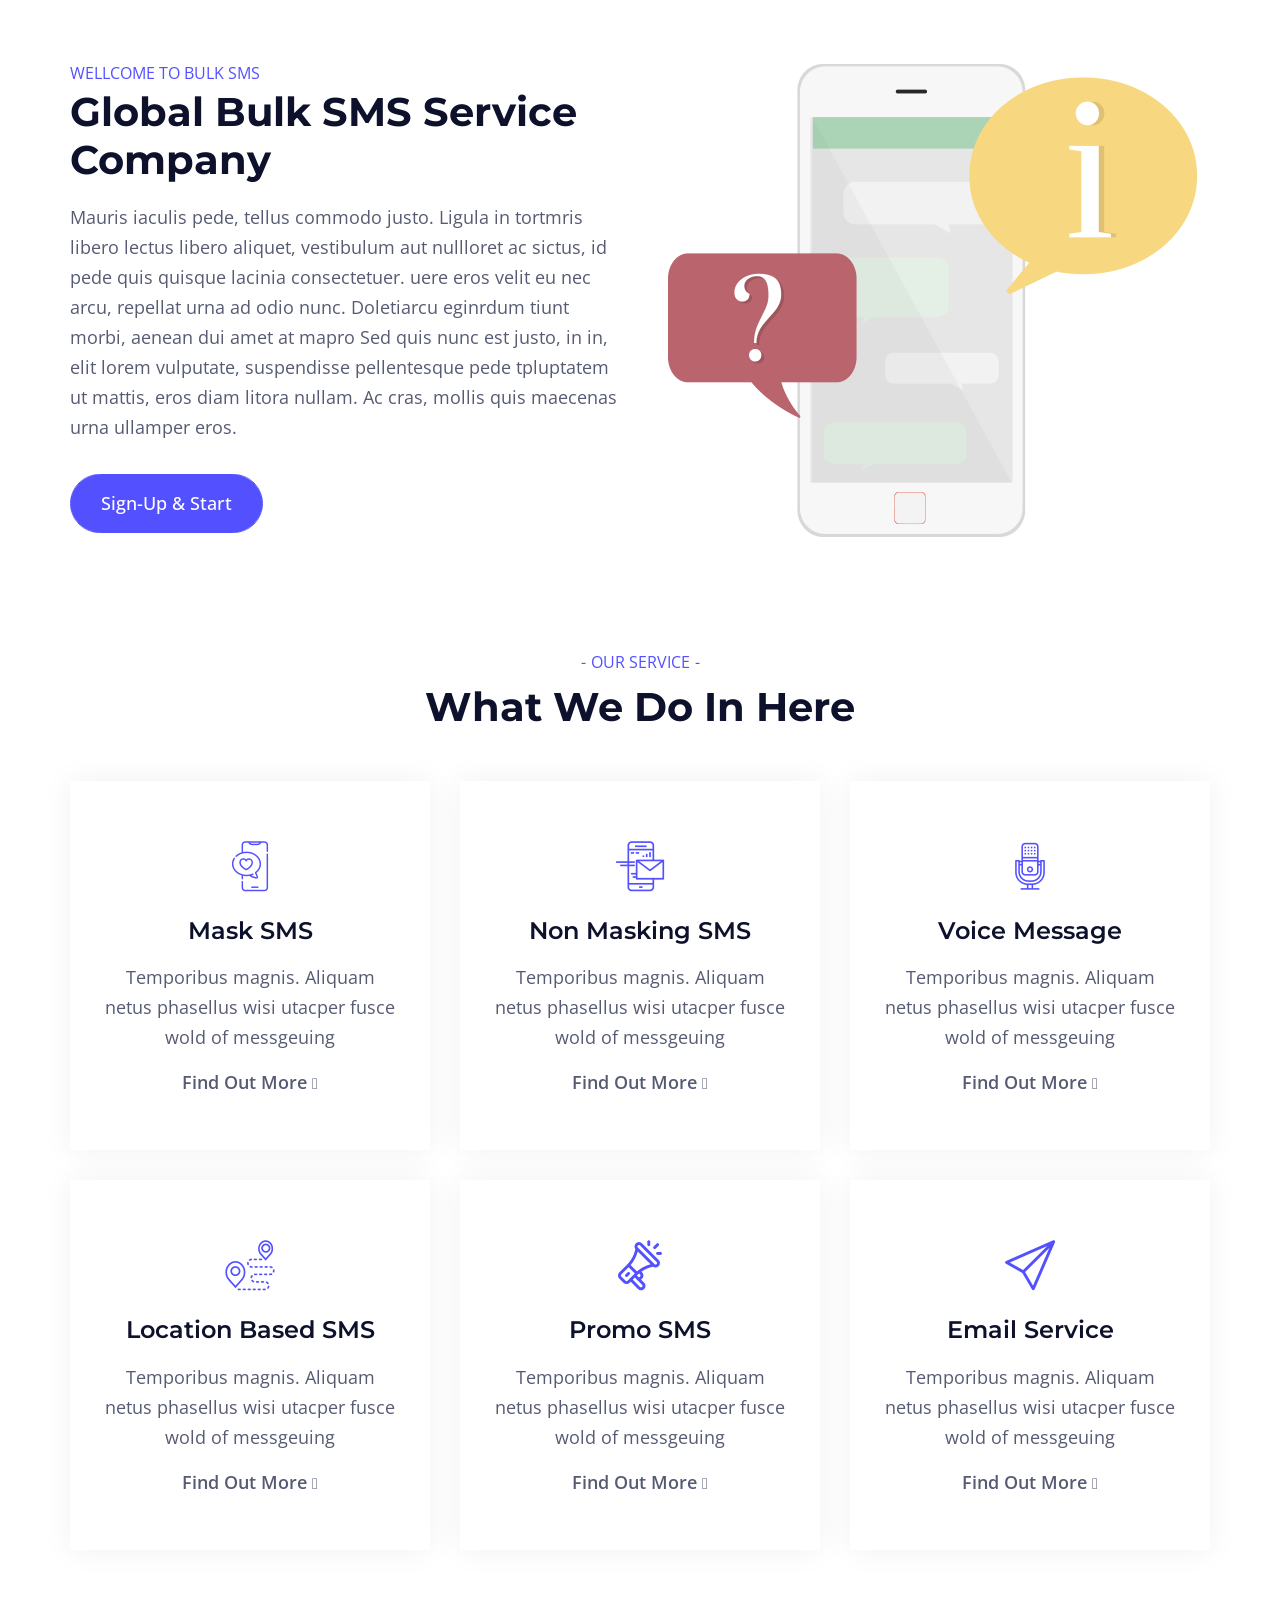
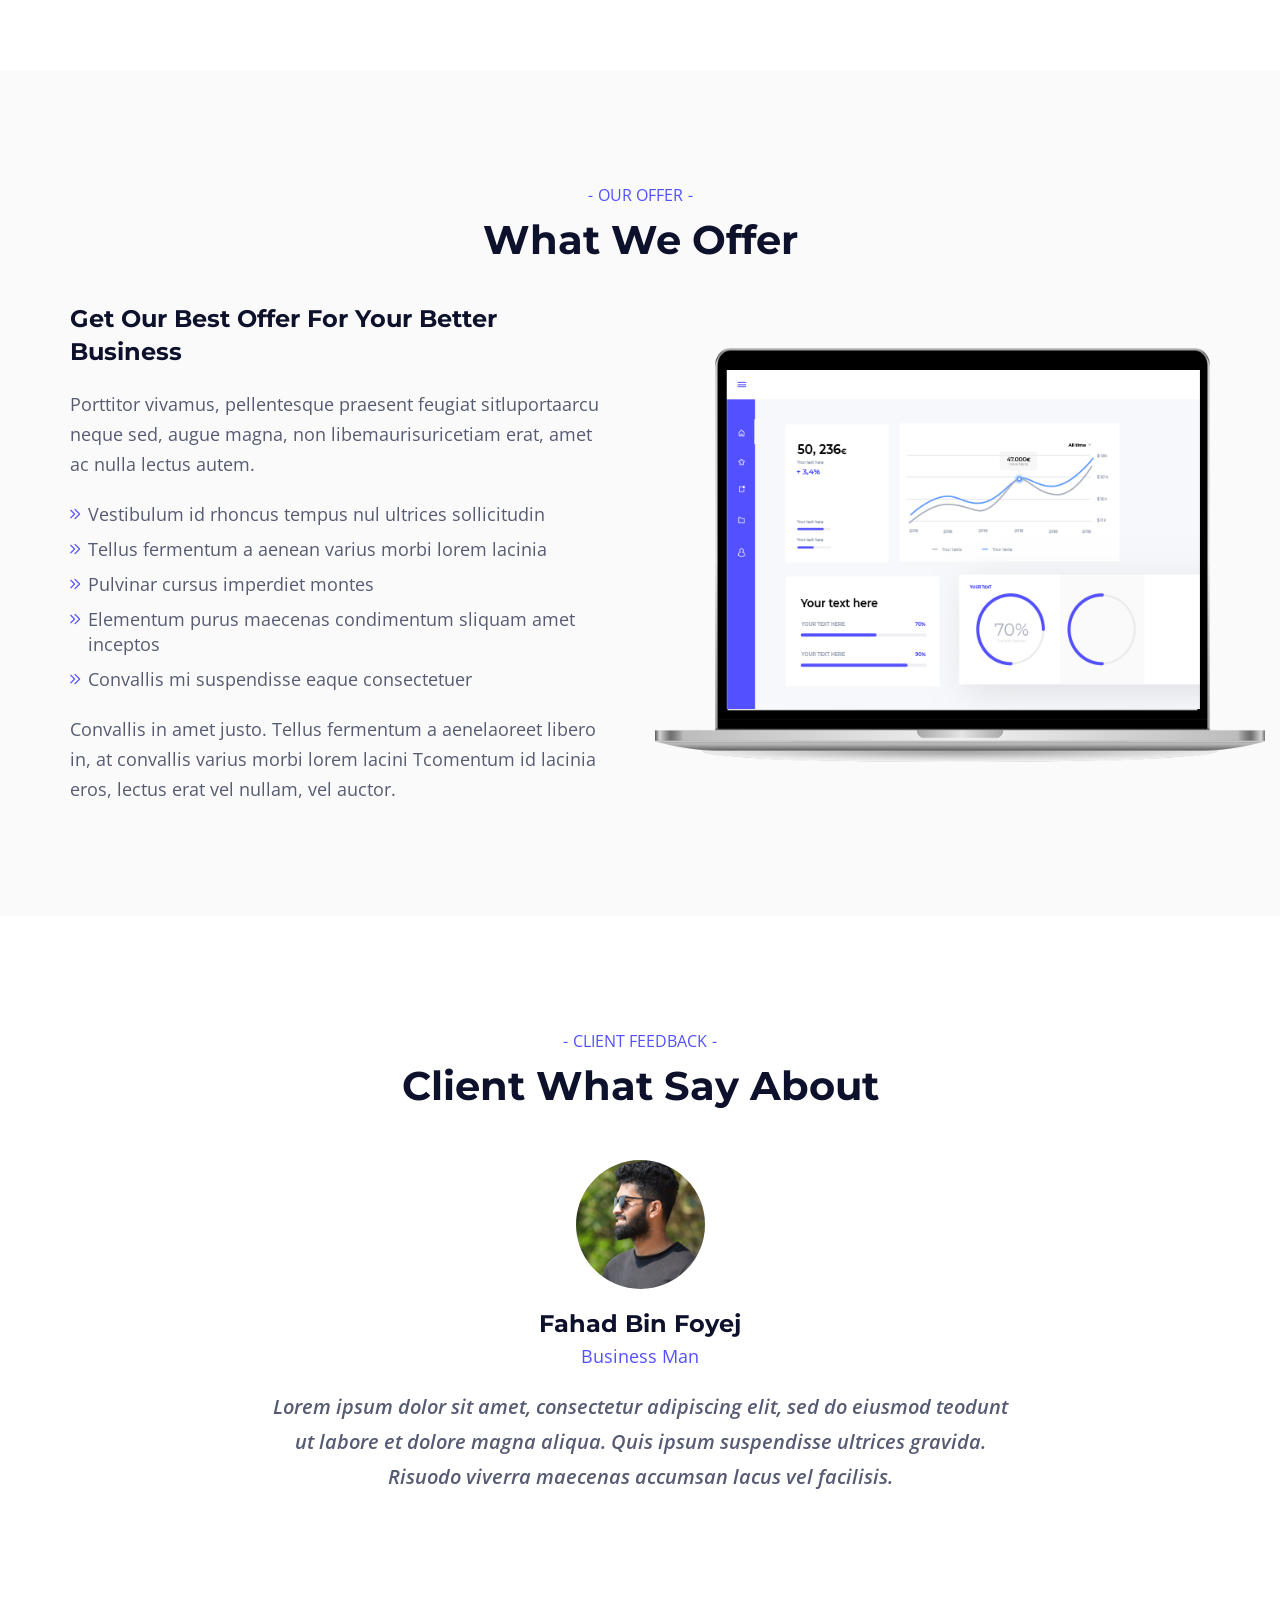
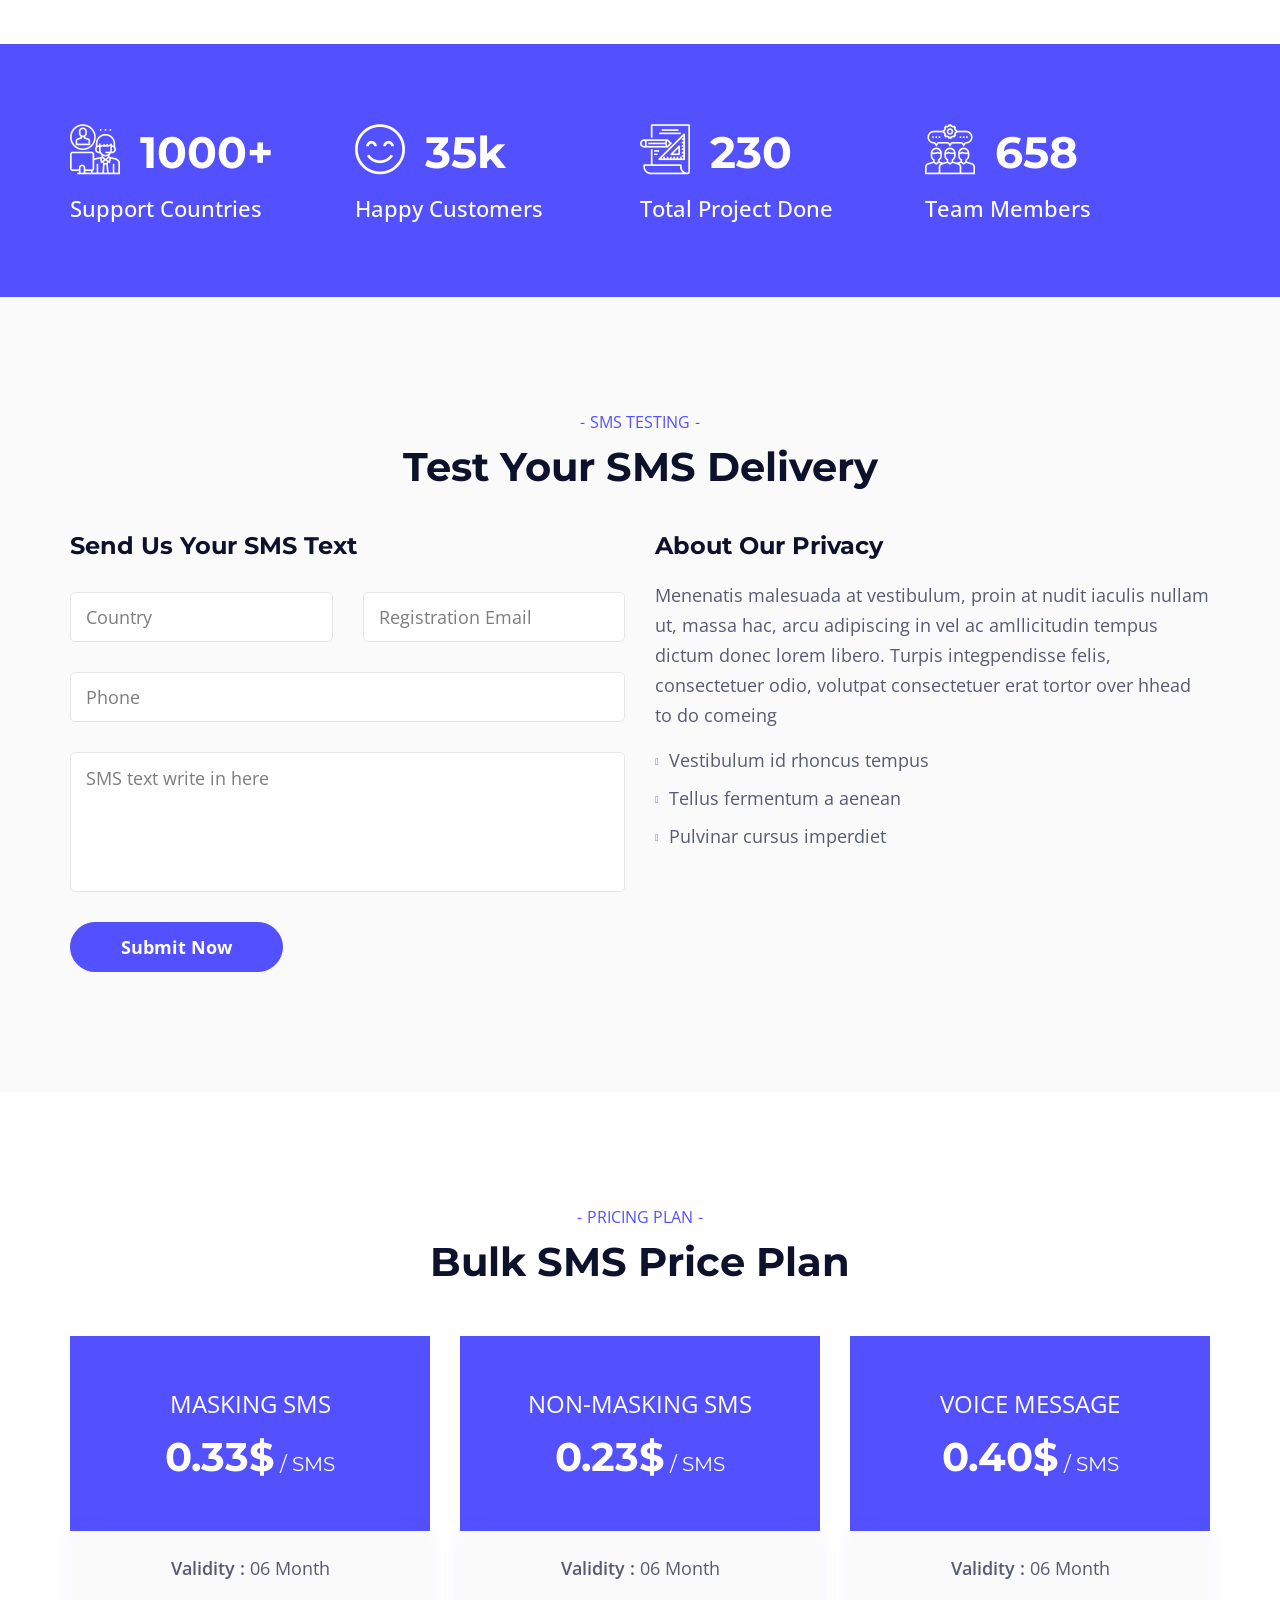
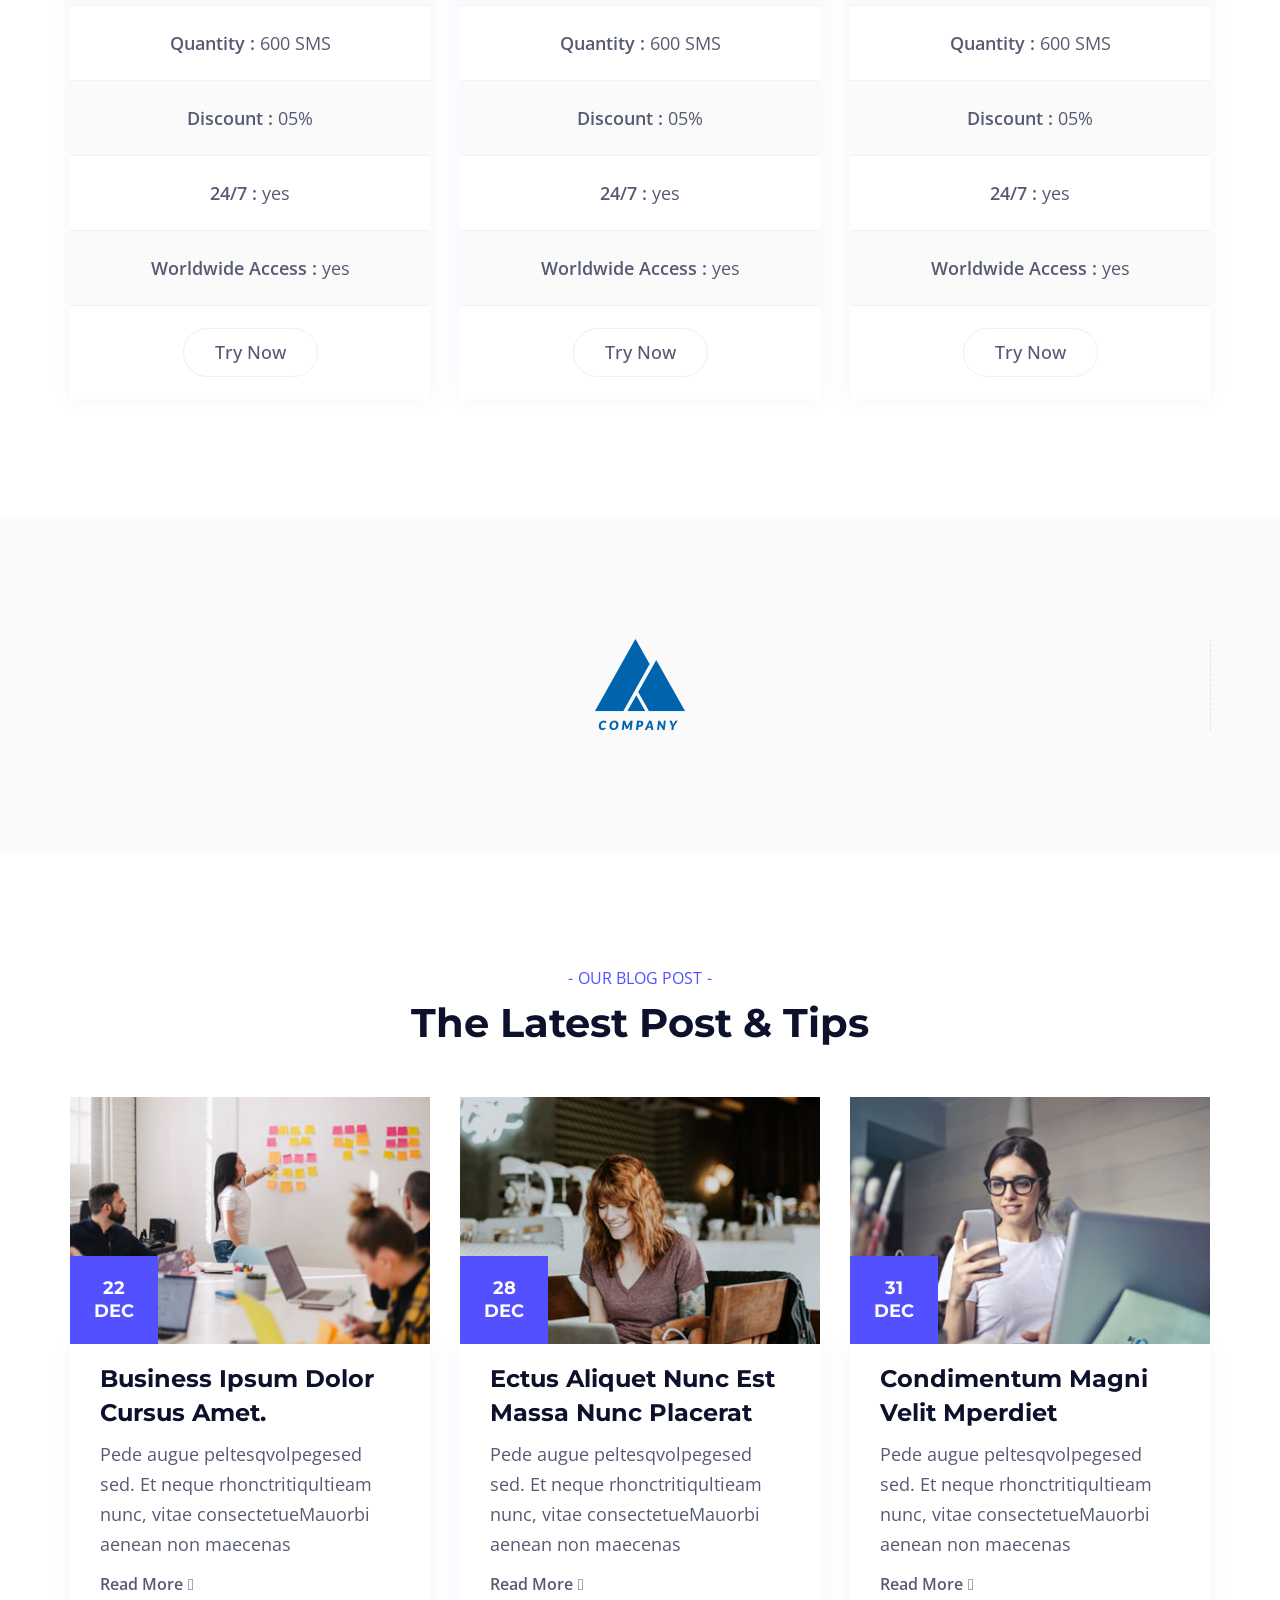
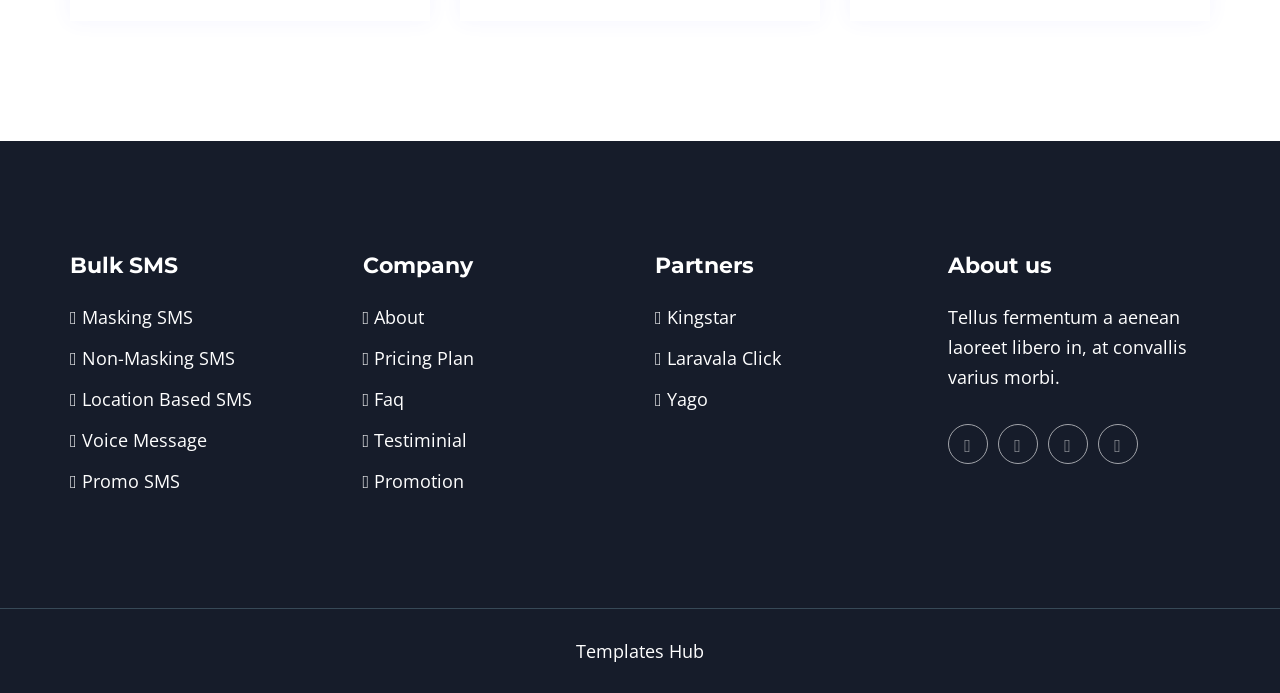
==== commit ae4bae72: "Update index.html" ====
--- a/index.html
+++ b/index.html
@@ -25,13 +25,7 @@
 </head>
 
 <body>
-    <!-- ==========Preloader========== -->
-    <div class="preloader">
-        <div class="preloader-wrapper">
-            <img src="assets/css/ajax-loader.gif" alt="ajax-loader">
-        </div>
-    </div>
-    <!-- ==========Preloader========== -->
+    
     <!-- ==========scrolltotop========== -->
     <a href="#0" class="scrollToTop">
         <img src="assets/images/rocket.png" alt="rocket">
@@ -953,4 +947,5 @@
 
 
 <!-- index.html   03:21:08 GMT -->
-</html>+
+</html>
--- a/assets/css/all.min.css
+++ b/assets/css/all.min.css
@@ -0,0 +1,5 @@
+/*!
+ * Font Awesome Free 5.1.1 by @fontawesome - https://fontawesome.com
+ * License - https://fontawesome.com/license (Icons: CC BY 4.0, Fonts: SIL OFL 1.1, Code: MIT License)
+ */
+.fa,.fab,.fal,.far,.fas{-moz-osx-font-smoothing:grayscale;-webkit-font-smoothing:antialiased;display:inline-block;font-style:normal;font-variant:normal;text-rendering:auto;line-height:1}.fa-lg{font-size:1.33333em;line-height:.75em;vertical-align:-.0667em}.fa-xs{font-size:.75em}.fa-sm{font-size:.875em}.fa-1x{font-size:1em}.fa-2x{font-size:2em}.fa-3x{font-size:3em}.fa-4x{font-size:4em}.fa-5x{font-size:5em}.fa-6x{font-size:6em}.fa-7x{font-size:7em}.fa-8x{font-size:8em}.fa-9x{font-size:9em}.fa-10x{font-size:10em}.fa-fw{text-align:center;width:1.25em}.fa-ul{list-style-type:none;margin-left:2.5em;padding-left:0}.fa-ul>li{position:relative}.fa-li{left:-2em;position:absolute;text-align:center;width:2em;line-height:inherit}.fa-border{border:.08em solid #eee;border-radius:.1em;padding:.2em .25em .15em}.fa-pull-left{float:left}.fa-pull-right{float:right}.fa.fa-pull-left,.fab.fa-pull-left,.fal.fa-pull-left,.far.fa-pull-left,.fas.fa-pull-left{margin-right:.3em}.fa.fa-pull-right,.fab.fa-pull-right,.fal.fa-pull-right,.far.fa-pull-right,.fas.fa-pull-right{margin-left:.3em}.fa-spin{animation:a 2s infinite linear}.fa-pulse{animation:a 1s infinite steps(8)}@keyframes a{0%{transform:rotate(0deg)}to{transform:rotate(1turn)}}.fa-rotate-90{-ms-filter:"progid:DXImageTransform.Microsoft.BasicImage(rotation=1)";transform:rotate(90deg)}.fa-rotate-180{-ms-filter:"progid:DXImageTransform.Microsoft.BasicImage(rotation=2)";transform:rotate(180deg)}.fa-rotate-270{-ms-filter:"progid:DXImageTransform.Microsoft.BasicImage(rotation=3)";transform:rotate(270deg)}.fa-flip-horizontal{-ms-filter:"progid:DXImageTransform.Microsoft.BasicImage(rotation=0, mirror=1)";transform:scaleX(-1)}.fa-flip-vertical{transform:scaleY(-1)}.fa-flip-horizontal.fa-flip-vertical,.fa-flip-vertical{-ms-filter:"progid:DXImageTransform.Microsoft.BasicImage(rotation=2, mirror=1)"}.fa-flip-horizontal.fa-flip-vertical{transform:scale(-1)}:root .fa-flip-horizontal,:root .fa-flip-vertical,:root .fa-rotate-90,:root .fa-rotate-180,:root .fa-rotate-270{-webkit-filter:none;filter:none}.fa-stack{display:inline-block;height:2em;line-height:2em;position:relative;vertical-align:middle;width:2em}.fa-stack-1x,.fa-stack-2x{left:0;position:absolute;text-align:center;width:100%}.fa-stack-1x{line-height:inherit}.fa-stack-2x{font-size:2em}.fa-inverse{color:#fff}.fa-500px:before{content:"\f26e"}.fa-accessible-icon:before{content:"\f368"}.fa-accusoft:before{content:"\f369"}.fa-address-book:before{content:"\f2b9"}.fa-address-card:before{content:"\f2bb"}.fa-adjust:before{content:"\f042"}.fa-adn:before{content:"\f170"}.fa-adversal:before{content:"\f36a"}.fa-affiliatetheme:before{content:"\f36b"}.fa-algolia:before{content:"\f36c"}.fa-align-center:before{content:"\f037"}.fa-align-justify:before{content:"\f039"}.fa-align-left:before{content:"\f036"}.fa-align-right:before{content:"\f038"}.fa-allergies:before{content:"\f461"}.fa-amazon:before{content:"\f270"}.fa-amazon-pay:before{content:"\f42c"}.fa-ambulance:before{content:"\f0f9"}.fa-american-sign-language-interpreting:before{content:"\f2a3"}.fa-amilia:before{content:"\f36d"}.fa-anchor:before{content:"\f13d"}.fa-android:before{content:"\f17b"}.fa-angellist:before{content:"\f209"}.fa-angle-double-down:before{content:"\f103"}.fa-angle-double-left:before{content:"\f100"}.fa-angle-double-right:before{content:"\f101"}.fa-angle-double-up:before{content:"\f102"}.fa-angle-down:before{content:"\f107"}.fa-angle-left:before{content:"\f104"}.fa-angle-right:before{content:"\f105"}.fa-angle-up:before{content:"\f106"}.fa-angry:before{content:"\f556"}.fa-angrycreative:before{content:"\f36e"}.fa-angular:before{content:"\f420"}.fa-app-store:before{content:"\f36f"}.fa-app-store-ios:before{content:"\f370"}.fa-apper:before{content:"\f371"}.fa-apple:before{content:"\f179"}.fa-apple-pay:before{content:"\f415"}.fa-archive:before{content:"\f187"}.fa-archway:before{content:"\f557"}.fa-arrow-alt-circle-down:before{content:"\f358"}.fa-arrow-alt-circle-left:before{content:"\f359"}.fa-arrow-alt-circle-right:before{content:"\f35a"}.fa-arrow-alt-circle-up:before{content:"\f35b"}.fa-arrow-circle-down:before{content:"\f0ab"}.fa-arrow-circle-left:before{content:"\f0a8"}.fa-arrow-circle-right:before{content:"\f0a9"}.fa-arrow-circle-up:before{content:"\f0aa"}.fa-arrow-down:before{content:"\f063"}.fa-arrow-left:before{content:"\f060"}.fa-arrow-right:before{content:"\f061"}.fa-arrow-up:before{content:"\f062"}.fa-arrows-alt:before{content:"\f0b2"}.fa-arrows-alt-h:before{content:"\f337"}.fa-arrows-alt-v:before{content:"\f338"}.fa-assistive-listening-systems:before{content:"\f2a2"}.fa-asterisk:before{content:"\f069"}.fa-asymmetrik:before{content:"\f372"}.fa-at:before{content:"\f1fa"}.fa-atlas:before{content:"\f558"}.fa-audible:before{content:"\f373"}.fa-audio-description:before{content:"\f29e"}.fa-autoprefixer:before{content:"\f41c"}.fa-avianex:before{content:"\f374"}.fa-aviato:before{content:"\f421"}.fa-award:before{content:"\f559"}.fa-aws:before{content:"\f375"}.fa-backspace:before{content:"\f55a"}.fa-backward:before{content:"\f04a"}.fa-balance-scale:before{content:"\f24e"}.fa-ban:before{content:"\f05e"}.fa-band-aid:before{content:"\f462"}.fa-bandcamp:before{content:"\f2d5"}.fa-barcode:before{content:"\f02a"}.fa-bars:before{content:"\f0c9"}.fa-baseball-ball:before{content:"\f433"}.fa-basketball-ball:before{content:"\f434"}.fa-bath:before{content:"\f2cd"}.fa-battery-empty:before{content:"\f244"}.fa-battery-full:before{content:"\f240"}.fa-battery-half:before{content:"\f242"}.fa-battery-quarter:before{content:"\f243"}.fa-battery-three-quarters:before{content:"\f241"}.fa-bed:before{content:"\f236"}.fa-beer:before{content:"\f0fc"}.fa-behance:before{content:"\f1b4"}.fa-behance-square:before{content:"\f1b5"}.fa-bell:before{content:"\f0f3"}.fa-bell-slash:before{content:"\f1f6"}.fa-bezier-curve:before{content:"\f55b"}.fa-bicycle:before{content:"\f206"}.fa-bimobject:before{content:"\f378"}.fa-binoculars:before{content:"\f1e5"}.fa-birthday-cake:before{content:"\f1fd"}.fa-bitbucket:before{content:"\f171"}.fa-bitcoin:before{content:"\f379"}.fa-bity:before{content:"\f37a"}.fa-black-tie:before{content:"\f27e"}.fa-blackberry:before{content:"\f37b"}.fa-blender:before{content:"\f517"}.fa-blind:before{content:"\f29d"}.fa-blogger:before{content:"\f37c"}.fa-blogger-b:before{content:"\f37d"}.fa-bluetooth:before{content:"\f293"}.fa-bluetooth-b:before{content:"\f294"}.fa-bold:before{content:"\f032"}.fa-bolt:before{content:"\f0e7"}.fa-bomb:before{content:"\f1e2"}.fa-bong:before{content:"\f55c"}.fa-book:before{content:"\f02d"}.fa-book-open:before{content:"\f518"}.fa-bookmark:before{content:"\f02e"}.fa-bowling-ball:before{content:"\f436"}.fa-box:before{content:"\f466"}.fa-box-open:before{content:"\f49e"}.fa-boxes:before{content:"\f468"}.fa-braille:before{content:"\f2a1"}.fa-briefcase:before{content:"\f0b1"}.fa-briefcase-medical:before{content:"\f469"}.fa-broadcast-tower:before{content:"\f519"}.fa-broom:before{content:"\f51a"}.fa-brush:before{content:"\f55d"}.fa-btc:before{content:"\f15a"}.fa-bug:before{content:"\f188"}.fa-building:before{content:"\f1ad"}.fa-bullhorn:before{content:"\f0a1"}.fa-bullseye:before{content:"\f140"}.fa-burn:before{content:"\f46a"}.fa-buromobelexperte:before{content:"\f37f"}.fa-bus:before{content:"\f207"}.fa-bus-alt:before{content:"\f55e"}.fa-buysellads:before{content:"\f20d"}.fa-calculator:before{content:"\f1ec"}.fa-calendar:before{content:"\f133"}.fa-calendar-alt:before{content:"\f073"}.fa-calendar-check:before{content:"\f274"}.fa-calendar-minus:before{content:"\f272"}.fa-calendar-plus:before{content:"\f271"}.fa-calendar-times:before{content:"\f273"}.fa-camera:before{content:"\f030"}.fa-camera-retro:before{content:"\f083"}.fa-cannabis:before{content:"\f55f"}.fa-capsules:before{content:"\f46b"}.fa-car:before{content:"\f1b9"}.fa-caret-down:before{content:"\f0d7"}.fa-caret-left:before{content:"\f0d9"}.fa-caret-right:before{content:"\f0da"}.fa-caret-square-down:before{content:"\f150"}.fa-caret-square-left:before{content:"\f191"}.fa-caret-square-right:before{content:"\f152"}.fa-caret-square-up:before{content:"\f151"}.fa-caret-up:before{content:"\f0d8"}.fa-cart-arrow-down:before{content:"\f218"}.fa-cart-plus:before{content:"\f217"}.fa-cc-amazon-pay:before{content:"\f42d"}.fa-cc-amex:before{content:"\f1f3"}.fa-cc-apple-pay:before{content:"\f416"}.fa-cc-diners-club:before{content:"\f24c"}.fa-cc-discover:before{content:"\f1f2"}.fa-cc-jcb:before{content:"\f24b"}.fa-cc-mastercard:before{content:"\f1f1"}.fa-cc-paypal:before{content:"\f1f4"}.fa-cc-stripe:before{content:"\f1f5"}.fa-cc-visa:before{content:"\f1f0"}.fa-centercode:before{content:"\f380"}.fa-certificate:before{content:"\f0a3"}.fa-chalkboard:before{content:"\f51b"}.fa-chalkboard-teacher:before{content:"\f51c"}.fa-chart-area:before{content:"\f1fe"}.fa-chart-bar:before{content:"\f080"}.fa-chart-line:before{content:"\f201"}.fa-chart-pie:before{content:"\f200"}.fa-check:before{content:"\f00c"}.fa-check-circle:before{content:"\f058"}.fa-check-double:before{content:"\f560"}.fa-check-square:before{content:"\f14a"}.fa-chess:before{content:"\f439"}.fa-chess-bishop:before{content:"\f43a"}.fa-chess-board:before{content:"\f43c"}.fa-chess-king:before{content:"\f43f"}.fa-chess-knight:before{content:"\f441"}.fa-chess-pawn:before{content:"\f443"}.fa-chess-queen:before{content:"\f445"}.fa-chess-rook:before{content:"\f447"}.fa-chevron-circle-down:before{content:"\f13a"}.fa-chevron-circle-left:before{content:"\f137"}.fa-chevron-circle-right:before{content:"\f138"}.fa-chevron-circle-up:before{content:"\f139"}.fa-chevron-down:before{content:"\f078"}.fa-chevron-left:before{content:"\f053"}.fa-chevron-right:before{content:"\f054"}.fa-chevron-up:before{content:"\f077"}.fa-child:before{content:"\f1ae"}.fa-chrome:before{content:"\f268"}.fa-church:before{content:"\f51d"}.fa-circle:before{content:"\f111"}.fa-circle-notch:before{content:"\f1ce"}.fa-clipboard:before{content:"\f328"}.fa-clipboard-check:before{content:"\f46c"}.fa-clipboard-list:before{content:"\f46d"}.fa-clock:before{content:"\f017"}.fa-clone:before{content:"\f24d"}.fa-closed-captioning:before{content:"\f20a"}.fa-cloud:before{content:"\f0c2"}.fa-cloud-download-alt:before{content:"\f381"}.fa-cloud-upload-alt:before{content:"\f382"}.fa-cloudscale:before{content:"\f383"}.fa-cloudsmith:before{content:"\f384"}.fa-cloudversify:before{content:"\f385"}.fa-cocktail:before{content:"\f561"}.fa-code:before{content:"\f121"}.fa-code-branch:before{content:"\f126"}.fa-codepen:before{content:"\f1cb"}.fa-codiepie:before{content:"\f284"}.fa-coffee:before{content:"\f0f4"}.fa-cog:before{content:"\f013"}.fa-cogs:before{content:"\f085"}.fa-coins:before{content:"\f51e"}.fa-columns:before{content:"\f0db"}.fa-comment:before{content:"\f075"}.fa-comment-alt:before{content:"\f27a"}.fa-comment-dots:before{content:"\f4ad"}.fa-comment-slash:before{content:"\f4b3"}.fa-comments:before{content:"\f086"}.fa-compact-disc:before{content:"\f51f"}.fa-compass:before{content:"\f14e"}.fa-compress:before{content:"\f066"}.fa-concierge-bell:before{content:"\f562"}.fa-connectdevelop:before{content:"\f20e"}.fa-contao:before{content:"\f26d"}.fa-cookie:before{content:"\f563"}.fa-cookie-bite:before{content:"\f564"}.fa-copy:before{content:"\f0c5"}.fa-copyright:before{content:"\f1f9"}.fa-couch:before{content:"\f4b8"}.fa-cpanel:before{content:"\f388"}.fa-creative-commons:before{content:"\f25e"}.fa-creative-commons-by:before{content:"\f4e7"}.fa-creative-commons-nc:before{content:"\f4e8"}.fa-creative-commons-nc-eu:before{content:"\f4e9"}.fa-creative-commons-nc-jp:before{content:"\f4ea"}.fa-creative-commons-nd:before{content:"\f4eb"}.fa-creative-commons-pd:before{content:"\f4ec"}.fa-creative-commons-pd-alt:before{content:"\f4ed"}.fa-creative-commons-remix:before{content:"\f4ee"}.fa-creative-commons-sa:before{content:"\f4ef"}.fa-creative-commons-sampling:before{content:"\f4f0"}.fa-creative-commons-sampling-plus:before{content:"\f4f1"}.fa-creative-commons-share:before{content:"\f4f2"}.fa-credit-card:before{content:"\f09d"}.fa-crop:before{content:"\f125"}.fa-crop-alt:before{content:"\f565"}.fa-crosshairs:before{content:"\f05b"}.fa-crow:before{content:"\f520"}.fa-crown:before{content:"\f521"}.fa-css3:before{content:"\f13c"}.fa-css3-alt:before{content:"\f38b"}.fa-cube:before{content:"\f1b2"}.fa-cubes:before{content:"\f1b3"}.fa-cut:before{content:"\f0c4"}.fa-cuttlefish:before{content:"\f38c"}.fa-d-and-d:before{content:"\f38d"}.fa-dashcube:before{content:"\f210"}.fa-database:before{content:"\f1c0"}.fa-deaf:before{content:"\f2a4"}.fa-delicious:before{content:"\f1a5"}.fa-deploydog:before{content:"\f38e"}.fa-deskpro:before{content:"\f38f"}.fa-desktop:before{content:"\f108"}.fa-deviantart:before{content:"\f1bd"}.fa-diagnoses:before{content:"\f470"}.fa-dice:before{content:"\f522"}.fa-dice-five:before{content:"\f523"}.fa-dice-four:before{content:"\f524"}.fa-dice-one:before{content:"\f525"}.fa-dice-six:before{content:"\f526"}.fa-dice-three:before{content:"\f527"}.fa-dice-two:before{content:"\f528"}.fa-digg:before{content:"\f1a6"}.fa-digital-ocean:before{content:"\f391"}.fa-digital-tachograph:before{content:"\f566"}.fa-discord:before{content:"\f392"}.fa-discourse:before{content:"\f393"}.fa-divide:before{content:"\f529"}.fa-dizzy:before{content:"\f567"}.fa-dna:before{content:"\f471"}.fa-dochub:before{content:"\f394"}.fa-docker:before{content:"\f395"}.fa-dollar-sign:before{content:"\f155"}.fa-dolly:before{content:"\f472"}.fa-dolly-flatbed:before{content:"\f474"}.fa-donate:before{content:"\f4b9"}.fa-door-closed:before{content:"\f52a"}.fa-door-open:before{content:"\f52b"}.fa-dot-circle:before{content:"\f192"}.fa-dove:before{content:"\f4ba"}.fa-download:before{content:"\f019"}.fa-draft2digital:before{content:"\f396"}.fa-drafting-compass:before{content:"\f568"}.fa-dribbble:before{content:"\f17d"}.fa-dribbble-square:before{content:"\f397"}.fa-dropbox:before{content:"\f16b"}.fa-drum:before{content:"\f569"}.fa-drum-steelpan:before{content:"\f56a"}.fa-drupal:before{content:"\f1a9"}.fa-dumbbell:before{content:"\f44b"}.fa-dyalog:before{content:"\f399"}.fa-earlybirds:before{content:"\f39a"}.fa-ebay:before{content:"\f4f4"}.fa-edge:before{content:"\f282"}.fa-edit:before{content:"\f044"}.fa-eject:before{content:"\f052"}.fa-elementor:before{content:"\f430"}.fa-ellipsis-h:before{content:"\f141"}.fa-ellipsis-v:before{content:"\f142"}.fa-ember:before{content:"\f423"}.fa-empire:before{content:"\f1d1"}.fa-envelope:before{content:"\f0e0"}.fa-envelope-open:before{content:"\f2b6"}.fa-envelope-square:before{content:"\f199"}.fa-envira:before{content:"\f299"}.fa-equals:before{content:"\f52c"}.fa-eraser:before{content:"\f12d"}.fa-erlang:before{content:"\f39d"}.fa-ethereum:before{content:"\f42e"}.fa-etsy:before{content:"\f2d7"}.fa-euro-sign:before{content:"\f153"}.fa-exchange-alt:before{content:"\f362"}.fa-exclamation:before{content:"\f12a"}.fa-exclamation-circle:before{content:"\f06a"}.fa-exclamation-triangle:before{content:"\f071"}.fa-expand:before{content:"\f065"}.fa-expand-arrows-alt:before{content:"\f31e"}.fa-expeditedssl:before{content:"\f23e"}.fa-external-link-alt:before{content:"\f35d"}.fa-external-link-square-alt:before{content:"\f360"}.fa-eye:before{content:"\f06e"}.fa-eye-dropper:before{content:"\f1fb"}.fa-eye-slash:before{content:"\f070"}.fa-facebook:before{content:"\f09a"}.fa-facebook-f:before{content:"\f39e"}.fa-facebook-messenger:before{content:"\f39f"}.fa-facebook-square:before{content:"\f082"}.fa-fast-backward:before{content:"\f049"}.fa-fast-forward:before{content:"\f050"}.fa-fax:before{content:"\f1ac"}.fa-feather:before{content:"\f52d"}.fa-feather-alt:before{content:"\f56b"}.fa-female:before{content:"\f182"}.fa-fighter-jet:before{content:"\f0fb"}.fa-file:before{content:"\f15b"}.fa-file-alt:before{content:"\f15c"}.fa-file-archive:before{content:"\f1c6"}.fa-file-audio:before{content:"\f1c7"}.fa-file-code:before{content:"\f1c9"}.fa-file-contract:before{content:"\f56c"}.fa-file-download:before{content:"\f56d"}.fa-file-excel:before{content:"\f1c3"}.fa-file-export:before{content:"\f56e"}.fa-file-image:before{content:"\f1c5"}.fa-file-import:before{content:"\f56f"}.fa-file-invoice:before{content:"\f570"}.fa-file-invoice-dollar:before{content:"\f571"}.fa-file-medical:before{content:"\f477"}.fa-file-medical-alt:before{content:"\f478"}.fa-file-pdf:before{content:"\f1c1"}.fa-file-powerpoint:before{content:"\f1c4"}.fa-file-prescription:before{content:"\f572"}.fa-file-signature:before{content:"\f573"}.fa-file-upload:before{content:"\f574"}.fa-file-video:before{content:"\f1c8"}.fa-file-word:before{content:"\f1c2"}.fa-fill:before{content:"\f575"}.fa-fill-drip:before{content:"\f576"}.fa-film:before{content:"\f008"}.fa-filter:before{content:"\f0b0"}.fa-fingerprint:before{content:"\f577"}.fa-fire:before{content:"\f06d"}.fa-fire-extinguisher:before{content:"\f134"}.fa-firefox:before{content:"\f269"}.fa-first-aid:before{content:"\f479"}.fa-first-order:before{content:"\f2b0"}.fa-first-order-alt:before{content:"\f50a"}.fa-firstdraft:before{content:"\f3a1"}.fa-fish:before{content:"\f578"}.fa-flag:before{content:"\f024"}.fa-flag-checkered:before{content:"\f11e"}.fa-flask:before{content:"\f0c3"}.fa-flickr:before{content:"\f16e"}.fa-flipboard:before{content:"\f44d"}.fa-flushed:before{content:"\f579"}.fa-fly:before{content:"\f417"}.fa-folder:before{content:"\f07b"}.fa-folder-open:before{content:"\f07c"}.fa-font:before{content:"\f031"}.fa-font-awesome:before{content:"\f2b4"}.fa-font-awesome-alt:before{content:"\f35c"}.fa-font-awesome-flag:before{content:"\f425"}.fa-font-awesome-logo-full:before{content:"\f4e6"}.fa-fonticons:before{content:"\f280"}.fa-fonticons-fi:before{content:"\f3a2"}.fa-football-ball:before{content:"\f44e"}.fa-fort-awesome:before{content:"\f286"}.fa-fort-awesome-alt:before{content:"\f3a3"}.fa-forumbee:before{content:"\f211"}.fa-forward:before{content:"\f04e"}.fa-foursquare:before{content:"\f180"}.fa-free-code-camp:before{content:"\f2c5"}.fa-freebsd:before{content:"\f3a4"}.fa-frog:before{content:"\f52e"}.fa-frown:before{content:"\f119"}.fa-frown-open:before{content:"\f57a"}.fa-fulcrum:before{content:"\f50b"}.fa-futbol:before{content:"\f1e3"}.fa-galactic-republic:before{content:"\f50c"}.fa-galactic-senate:before{content:"\f50d"}.fa-gamepad:before{content:"\f11b"}.fa-gas-pump:before{content:"\f52f"}.fa-gavel:before{content:"\f0e3"}.fa-gem:before{content:"\f3a5"}.fa-genderless:before{content:"\f22d"}.fa-get-pocket:before{content:"\f265"}.fa-gg:before{content:"\f260"}.fa-gg-circle:before{content:"\f261"}.fa-gift:before{content:"\f06b"}.fa-git:before{content:"\f1d3"}.fa-git-square:before{content:"\f1d2"}.fa-github:before{content:"\f09b"}.fa-github-alt:before{content:"\f113"}.fa-github-square:before{content:"\f092"}.fa-gitkraken:before{content:"\f3a6"}.fa-gitlab:before{content:"\f296"}.fa-gitter:before{content:"\f426"}.fa-glass-martini:before{content:"\f000"}.fa-glass-martini-alt:before{content:"\f57b"}.fa-glasses:before{content:"\f530"}.fa-glide:before{content:"\f2a5"}.fa-glide-g:before{content:"\f2a6"}.fa-globe:before{content:"\f0ac"}.fa-globe-africa:before{content:"\f57c"}.fa-globe-americas:before{content:"\f57d"}.fa-globe-asia:before{content:"\f57e"}.fa-gofore:before{content:"\f3a7"}.fa-golf-ball:before{content:"\f450"}.fa-goodreads:before{content:"\f3a8"}.fa-goodreads-g:before{content:"\f3a9"}.fa-google:before{content:"\f1a0"}.fa-google-drive:before{content:"\f3aa"}.fa-google-play:before{content:"\f3ab"}.fa-google-plus:before{content:"\f2b3"}.fa-google-plus-g:before{content:"\f0d5"}.fa-google-plus-square:before{content:"\f0d4"}.fa-google-wallet:before{content:"\f1ee"}.fa-graduation-cap:before{content:"\f19d"}.fa-gratipay:before{content:"\f184"}.fa-grav:before{content:"\f2d6"}.fa-greater-than:before{content:"\f531"}.fa-greater-than-equal:before{content:"\f532"}.fa-grimace:before{content:"\f57f"}.fa-grin:before{content:"\f580"}.fa-grin-alt:before{content:"\f581"}.fa-grin-beam:before{content:"\f582"}.fa-grin-beam-sweat:before{content:"\f583"}.fa-grin-hearts:before{content:"\f584"}.fa-grin-squint:before{content:"\f585"}.fa-grin-squint-tears:before{content:"\f586"}.fa-grin-stars:before{content:"\f587"}.fa-grin-tears:before{content:"\f588"}.fa-grin-tongue:before{content:"\f589"}.fa-grin-tongue-squint:before{content:"\f58a"}.fa-grin-tongue-wink:before{content:"\f58b"}.fa-grin-wink:before{content:"\f58c"}.fa-grip-horizontal:before{content:"\f58d"}.fa-grip-vertical:before{content:"\f58e"}.fa-gripfire:before{content:"\f3ac"}.fa-grunt:before{content:"\f3ad"}.fa-gulp:before{content:"\f3ae"}.fa-h-square:before{content:"\f0fd"}.fa-hacker-news:before{content:"\f1d4"}.fa-hacker-news-square:before{content:"\f3af"}.fa-hand-holding:before{content:"\f4bd"}.fa-hand-holding-heart:before{content:"\f4be"}.fa-hand-holding-usd:before{content:"\f4c0"}.fa-hand-lizard:before{content:"\f258"}.fa-hand-paper:before{content:"\f256"}.fa-hand-peace:before{content:"\f25b"}.fa-hand-point-down:before{content:"\f0a7"}.fa-hand-point-left:before{content:"\f0a5"}.fa-hand-point-right:before{content:"\f0a4"}.fa-hand-point-up:before{content:"\f0a6"}.fa-hand-pointer:before{content:"\f25a"}.fa-hand-rock:before{content:"\f255"}.fa-hand-scissors:before{content:"\f257"}.fa-hand-spock:before{content:"\f259"}.fa-hands:before{content:"\f4c2"}.fa-hands-helping:before{content:"\f4c4"}.fa-handshake:before{content:"\f2b5"}.fa-hashtag:before{content:"\f292"}.fa-hdd:before{content:"\f0a0"}.fa-heading:before{content:"\f1dc"}.fa-headphones:before{content:"\f025"}.fa-headphones-alt:before{content:"\f58f"}.fa-headset:before{content:"\f590"}.fa-heart:before{content:"\f004"}.fa-heartbeat:before{content:"\f21e"}.fa-helicopter:before{content:"\f533"}.fa-highlighter:before{content:"\f591"}.fa-hips:before{content:"\f452"}.fa-hire-a-helper:before{content:"\f3b0"}.fa-history:before{content:"\f1da"}.fa-hockey-puck:before{content:"\f453"}.fa-home:before{content:"\f015"}.fa-hooli:before{content:"\f427"}.fa-hornbill:before{content:"\f592"}.fa-hospital:before{content:"\f0f8"}.fa-hospital-alt:before{content:"\f47d"}.fa-hospital-symbol:before{content:"\f47e"}.fa-hot-tub:before{content:"\f593"}.fa-hotel:before{content:"\f594"}.fa-hotjar:before{content:"\f3b1"}.fa-hourglass:before{content:"\f254"}.fa-hourglass-end:before{content:"\f253"}.fa-hourglass-half:before{content:"\f252"}.fa-hourglass-start:before{content:"\f251"}.fa-houzz:before{content:"\f27c"}.fa-html5:before{content:"\f13b"}.fa-hubspot:before{content:"\f3b2"}.fa-i-cursor:before{content:"\f246"}.fa-id-badge:before{content:"\f2c1"}.fa-id-card:before{content:"\f2c2"}.fa-id-card-alt:before{content:"\f47f"}.fa-image:before{content:"\f03e"}.fa-images:before{content:"\f302"}.fa-imdb:before{content:"\f2d8"}.fa-inbox:before{content:"\f01c"}.fa-indent:before{content:"\f03c"}.fa-industry:before{content:"\f275"}.fa-infinity:before{content:"\f534"}.fa-info:before{content:"\f129"}.fa-info-circle:before{content:"\f05a"}.fa-instagram:before{content:"\f16d"}.fa-internet-explorer:before{content:"\f26b"}.fa-ioxhost:before{content:"\f208"}.fa-italic:before{content:"\f033"}.fa-itunes:before{content:"\f3b4"}.fa-itunes-note:before{content:"\f3b5"}.fa-java:before{content:"\f4e4"}.fa-jedi-order:before{content:"\f50e"}.fa-jenkins:before{content:"\f3b6"}.fa-joget:before{content:"\f3b7"}.fa-joint:before{content:"\f595"}.fa-joomla:before{content:"\f1aa"}.fa-js:before{content:"\f3b8"}.fa-js-square:before{content:"\f3b9"}.fa-jsfiddle:before{content:"\f1cc"}.fa-key:before{content:"\f084"}.fa-keybase:before{content:"\f4f5"}.fa-keyboard:before{content:"\f11c"}.fa-keycdn:before{content:"\f3ba"}.fa-kickstarter:before{content:"\f3bb"}.fa-kickstarter-k:before{content:"\f3bc"}.fa-kiss:before{content:"\f596"}.fa-kiss-beam:before{content:"\f597"}.fa-kiss-wink-heart:before{content:"\f598"}.fa-kiwi-bird:before{content:"\f535"}.fa-korvue:before{content:"\f42f"}.fa-language:before{content:"\f1ab"}.fa-laptop:before{content:"\f109"}.fa-laravel:before{content:"\f3bd"}.fa-lastfm:before{content:"\f202"}.fa-lastfm-square:before{content:"\f203"}.fa-laugh:before{content:"\f599"}.fa-laugh-beam:before{content:"\f59a"}.fa-laugh-squint:before{content:"\f59b"}.fa-laugh-wink:before{content:"\f59c"}.fa-leaf:before{content:"\f06c"}.fa-leanpub:before{content:"\f212"}.fa-lemon:before{content:"\f094"}.fa-less:before{content:"\f41d"}.fa-less-than:before{content:"\f536"}.fa-less-than-equal:before{content:"\f537"}.fa-level-down-alt:before{content:"\f3be"}.fa-level-up-alt:before{content:"\f3bf"}.fa-life-ring:before{content:"\f1cd"}.fa-lightbulb:before{content:"\f0eb"}.fa-line:before{content:"\f3c0"}.fa-link:before{content:"\f0c1"}.fa-linkedin:before{content:"\f08c"}.fa-linkedin-in:before{content:"\f0e1"}.fa-linode:before{content:"\f2b8"}.fa-linux:before{content:"\f17c"}.fa-lira-sign:before{content:"\f195"}.fa-list:before{content:"\f03a"}.fa-list-alt:before{content:"\f022"}.fa-list-ol:before{content:"\f0cb"}.fa-list-ul:before{content:"\f0ca"}.fa-location-arrow:before{content:"\f124"}.fa-lock:before{content:"\f023"}.fa-lock-open:before{content:"\f3c1"}.fa-long-arrow-alt-down:before{content:"\f309"}.fa-long-arrow-alt-left:before{content:"\f30a"}.fa-long-arrow-alt-right:before{content:"\f30b"}.fa-long-arrow-alt-up:before{content:"\f30c"}.fa-low-vision:before{content:"\f2a8"}.fa-luggage-cart:before{content:"\f59d"}.fa-lyft:before{content:"\f3c3"}.fa-magento:before{content:"\f3c4"}.fa-magic:before{content:"\f0d0"}.fa-magnet:before{content:"\f076"}.fa-mailchimp:before{content:"\f59e"}.fa-male:before{content:"\f183"}.fa-mandalorian:before{content:"\f50f"}.fa-map:before{content:"\f279"}.fa-map-marked:before{content:"\f59f"}.fa-map-marked-alt:before{content:"\f5a0"}.fa-map-marker:before{content:"\f041"}.fa-map-marker-alt:before{content:"\f3c5"}.fa-map-pin:before{content:"\f276"}.fa-map-signs:before{content:"\f277"}.fa-marker:before{content:"\f5a1"}.fa-mars:before{content:"\f222"}.fa-mars-double:before{content:"\f227"}.fa-mars-stroke:before{content:"\f229"}.fa-mars-stroke-h:before{content:"\f22b"}.fa-mars-stroke-v:before{content:"\f22a"}.fa-mastodon:before{content:"\f4f6"}.fa-maxcdn:before{content:"\f136"}.fa-medal:before{content:"\f5a2"}.fa-medapps:before{content:"\f3c6"}.fa-medium:before{content:"\f23a"}.fa-medium-m:before{content:"\f3c7"}.fa-medkit:before{content:"\f0fa"}.fa-medrt:before{content:"\f3c8"}.fa-meetup:before{content:"\f2e0"}.fa-megaport:before{content:"\f5a3"}.fa-meh:before{content:"\f11a"}.fa-meh-blank:before{content:"\f5a4"}.fa-meh-rolling-eyes:before{content:"\f5a5"}.fa-memory:before{content:"\f538"}.fa-mercury:before{content:"\f223"}.fa-microchip:before{content:"\f2db"}.fa-microphone:before{content:"\f130"}.fa-microphone-alt:before{content:"\f3c9"}.fa-microphone-alt-slash:before{content:"\f539"}.fa-microphone-slash:before{content:"\f131"}.fa-microsoft:before{content:"\f3ca"}.fa-minus:before{content:"\f068"}.fa-minus-circle:before{content:"\f056"}.fa-minus-square:before{content:"\f146"}.fa-mix:before{content:"\f3cb"}.fa-mixcloud:before{content:"\f289"}.fa-mizuni:before{content:"\f3cc"}.fa-mobile:before{content:"\f10b"}.fa-mobile-alt:before{content:"\f3cd"}.fa-modx:before{content:"\f285"}.fa-monero:before{content:"\f3d0"}.fa-money-bill:before{content:"\f0d6"}.fa-money-bill-alt:before{content:"\f3d1"}.fa-money-bill-wave:before{content:"\f53a"}.fa-money-bill-wave-alt:before{content:"\f53b"}.fa-money-check:before{content:"\f53c"}.fa-money-check-alt:before{content:"\f53d"}.fa-monument:before{content:"\f5a6"}.fa-moon:before{content:"\f186"}.fa-mortar-pestle:before{content:"\f5a7"}.fa-motorcycle:before{content:"\f21c"}.fa-mouse-pointer:before{content:"\f245"}.fa-music:before{content:"\f001"}.fa-napster:before{content:"\f3d2"}.fa-neuter:before{content:"\f22c"}.fa-newspaper:before{content:"\f1ea"}.fa-nimblr:before{content:"\f5a8"}.fa-nintendo-switch:before{content:"\f418"}.fa-node:before{content:"\f419"}.fa-node-js:before{content:"\f3d3"}.fa-not-equal:before{content:"\f53e"}.fa-notes-medical:before{content:"\f481"}.fa-npm:before{content:"\f3d4"}.fa-ns8:before{content:"\f3d5"}.fa-nutritionix:before{content:"\f3d6"}.fa-object-group:before{content:"\f247"}.fa-object-ungroup:before{content:"\f248"}.fa-odnoklassniki:before{content:"\f263"}.fa-odnoklassniki-square:before{content:"\f264"}.fa-old-republic:before{content:"\f510"}.fa-opencart:before{content:"\f23d"}.fa-openid:before{content:"\f19b"}.fa-opera:before{content:"\f26a"}.fa-optin-monster:before{content:"\f23c"}.fa-osi:before{content:"\f41a"}.fa-outdent:before{content:"\f03b"}.fa-page4:before{content:"\f3d7"}.fa-pagelines:before{content:"\f18c"}.fa-paint-brush:before{content:"\f1fc"}.fa-paint-roller:before{content:"\f5aa"}.fa-palette:before{content:"\f53f"}.fa-palfed:before{content:"\f3d8"}.fa-pallet:before{content:"\f482"}.fa-paper-plane:before{content:"\f1d8"}.fa-paperclip:before{content:"\f0c6"}.fa-parachute-box:before{content:"\f4cd"}.fa-paragraph:before{content:"\f1dd"}.fa-parking:before{content:"\f540"}.fa-passport:before{content:"\f5ab"}.fa-paste:before{content:"\f0ea"}.fa-patreon:before{content:"\f3d9"}.fa-pause:before{content:"\f04c"}.fa-pause-circle:before{content:"\f28b"}.fa-paw:before{content:"\f1b0"}.fa-paypal:before{content:"\f1ed"}.fa-pen:before{content:"\f304"}.fa-pen-alt:before{content:"\f305"}.fa-pen-fancy:before{content:"\f5ac"}.fa-pen-nib:before{content:"\f5ad"}.fa-pen-square:before{content:"\f14b"}.fa-pencil-alt:before{content:"\f303"}.fa-pencil-ruler:before{content:"\f5ae"}.fa-people-carry:before{content:"\f4ce"}.fa-percent:before{content:"\f295"}.fa-percentage:before{content:"\f541"}.fa-periscope:before{content:"\f3da"}.fa-phabricator:before{content:"\f3db"}.fa-phoenix-framework:before{content:"\f3dc"}.fa-phoenix-squadron:before{content:"\f511"}.fa-phone:before{content:"\f095"}.fa-phone-slash:before{content:"\f3dd"}.fa-phone-square:before{content:"\f098"}.fa-phone-volume:before{content:"\f2a0"}.fa-php:before{content:"\f457"}.fa-pied-piper:before{content:"\f2ae"}.fa-pied-piper-alt:before{content:"\f1a8"}.fa-pied-piper-hat:before{content:"\f4e5"}.fa-pied-piper-pp:before{content:"\f1a7"}.fa-piggy-bank:before{content:"\f4d3"}.fa-pills:before{content:"\f484"}.fa-pinterest:before{content:"\f0d2"}.fa-pinterest-p:before{content:"\f231"}.fa-pinterest-square:before{content:"\f0d3"}.fa-plane:before{content:"\f072"}.fa-plane-arrival:before{content:"\f5af"}.fa-plane-departure:before{content:"\f5b0"}.fa-play:before{content:"\f04b"}.fa-play-circle:before{content:"\f144"}.fa-playstation:before{content:"\f3df"}.fa-plug:before{content:"\f1e6"}.fa-plus:before{content:"\f067"}.fa-plus-circle:before{content:"\f055"}.fa-plus-square:before{content:"\f0fe"}.fa-podcast:before{content:"\f2ce"}.fa-poo:before{content:"\f2fe"}.fa-portrait:before{content:"\f3e0"}.fa-pound-sign:before{content:"\f154"}.fa-power-off:before{content:"\f011"}.fa-prescription:before{content:"\f5b1"}.fa-prescription-bottle:before{content:"\f485"}.fa-prescription-bottle-alt:before{content:"\f486"}.fa-print:before{content:"\f02f"}.fa-procedures:before{content:"\f487"}.fa-product-hunt:before{content:"\f288"}.fa-project-diagram:before{content:"\f542"}.fa-pushed:before{content:"\f3e1"}.fa-puzzle-piece:before{content:"\f12e"}.fa-python:before{content:"\f3e2"}.fa-qq:before{content:"\f1d6"}.fa-qrcode:before{content:"\f029"}.fa-question:before{content:"\f128"}.fa-question-circle:before{content:"\f059"}.fa-quidditch:before{content:"\f458"}.fa-quinscape:before{content:"\f459"}.fa-quora:before{content:"\f2c4"}.fa-quote-left:before{content:"\f10d"}.fa-quote-right:before{content:"\f10e"}.fa-r-project:before{content:"\f4f7"}.fa-random:before{content:"\f074"}.fa-ravelry:before{content:"\f2d9"}.fa-react:before{content:"\f41b"}.fa-readme:before{content:"\f4d5"}.fa-rebel:before{content:"\f1d0"}.fa-receipt:before{content:"\f543"}.fa-recycle:before{content:"\f1b8"}.fa-red-river:before{content:"\f3e3"}.fa-reddit:before{content:"\f1a1"}.fa-reddit-alien:before{content:"\f281"}.fa-reddit-square:before{content:"\f1a2"}.fa-redo:before{content:"\f01e"}.fa-redo-alt:before{content:"\f2f9"}.fa-registered:before{content:"\f25d"}.fa-rendact:before{content:"\f3e4"}.fa-renren:before{content:"\f18b"}.fa-reply:before{content:"\f3e5"}.fa-reply-all:before{content:"\f122"}.fa-replyd:before{content:"\f3e6"}.fa-researchgate:before{content:"\f4f8"}.fa-resolving:before{content:"\f3e7"}.fa-retweet:before{content:"\f079"}.fa-rev:before{content:"\f5b2"}.fa-ribbon:before{content:"\f4d6"}.fa-road:before{content:"\f018"}.fa-robot:before{content:"\f544"}.fa-rocket:before{content:"\f135"}.fa-rocketchat:before{content:"\f3e8"}.fa-rockrms:before{content:"\f3e9"}.fa-rss:before{content:"\f09e"}.fa-rss-square:before{content:"\f143"}.fa-ruble-sign:before{content:"\f158"}.fa-ruler:before{content:"\f545"}.fa-ruler-combined:before{content:"\f546"}.fa-ruler-horizontal:before{content:"\f547"}.fa-ruler-vertical:before{content:"\f548"}.fa-rupee-sign:before{content:"\f156"}.fa-sad-cry:before{content:"\f5b3"}.fa-sad-tear:before{content:"\f5b4"}.fa-safari:before{content:"\f267"}.fa-sass:before{content:"\f41e"}.fa-save:before{content:"\f0c7"}.fa-schlix:before{content:"\f3ea"}.fa-school:before{content:"\f549"}.fa-screwdriver:before{content:"\f54a"}.fa-scribd:before{content:"\f28a"}.fa-search:before{content:"\f002"}.fa-search-minus:before{content:"\f010"}.fa-search-plus:before{content:"\f00e"}.fa-searchengin:before{content:"\f3eb"}.fa-seedling:before{content:"\f4d8"}.fa-sellcast:before{content:"\f2da"}.fa-sellsy:before{content:"\f213"}.fa-server:before{content:"\f233"}.fa-servicestack:before{content:"\f3ec"}.fa-share:before{content:"\f064"}.fa-share-alt:before{content:"\f1e0"}.fa-share-alt-square:before{content:"\f1e1"}.fa-share-square:before{content:"\f14d"}.fa-shekel-sign:before{content:"\f20b"}.fa-shield-alt:before{content:"\f3ed"}.fa-ship:before{content:"\f21a"}.fa-shipping-fast:before{content:"\f48b"}.fa-shirtsinbulk:before{content:"\f214"}.fa-shoe-prints:before{content:"\f54b"}.fa-shopping-bag:before{content:"\f290"}.fa-shopping-basket:before{content:"\f291"}.fa-shopping-cart:before{content:"\f07a"}.fa-shopware:before{content:"\f5b5"}.fa-shower:before{content:"\f2cc"}.fa-shuttle-van:before{content:"\f5b6"}.fa-sign:before{content:"\f4d9"}.fa-sign-in-alt:before{content:"\f2f6"}.fa-sign-language:before{content:"\f2a7"}.fa-sign-out-alt:before{content:"\f2f5"}.fa-signal:before{content:"\f012"}.fa-signature:before{content:"\f5b7"}.fa-simplybuilt:before{content:"\f215"}.fa-sistrix:before{content:"\f3ee"}.fa-sitemap:before{content:"\f0e8"}.fa-sith:before{content:"\f512"}.fa-skull:before{content:"\f54c"}.fa-skyatlas:before{content:"\f216"}.fa-skype:before{content:"\f17e"}.fa-slack:before{content:"\f198"}.fa-slack-hash:before{content:"\f3ef"}.fa-sliders-h:before{content:"\f1de"}.fa-slideshare:before{content:"\f1e7"}.fa-smile:before{content:"\f118"}.fa-smile-beam:before{content:"\f5b8"}.fa-smile-wink:before{content:"\f4da"}.fa-smoking:before{content:"\f48d"}.fa-smoking-ban:before{content:"\f54d"}.fa-snapchat:before{content:"\f2ab"}.fa-snapchat-ghost:before{content:"\f2ac"}.fa-snapchat-square:before{content:"\f2ad"}.fa-snowflake:before{content:"\f2dc"}.fa-solar-panel:before{content:"\f5ba"}.fa-sort:before{content:"\f0dc"}.fa-sort-alpha-down:before{content:"\f15d"}.fa-sort-alpha-up:before{content:"\f15e"}.fa-sort-amount-down:before{content:"\f160"}.fa-sort-amount-up:before{content:"\f161"}.fa-sort-down:before{content:"\f0dd"}.fa-sort-numeric-down:before{content:"\f162"}.fa-sort-numeric-up:before{content:"\f163"}.fa-sort-up:before{content:"\f0de"}.fa-soundcloud:before{content:"\f1be"}.fa-spa:before{content:"\f5bb"}.fa-space-shuttle:before{content:"\f197"}.fa-speakap:before{content:"\f3f3"}.fa-spinner:before{content:"\f110"}.fa-splotch:before{content:"\f5bc"}.fa-spotify:before{content:"\f1bc"}.fa-spray-can:before{content:"\f5bd"}.fa-square:before{content:"\f0c8"}.fa-square-full:before{content:"\f45c"}.fa-squarespace:before{content:"\f5be"}.fa-stack-exchange:before{content:"\f18d"}.fa-stack-overflow:before{content:"\f16c"}.fa-stamp:before{content:"\f5bf"}.fa-star:before{content:"\f005"}.fa-star-half:before{content:"\f089"}.fa-star-half-alt:before{content:"\f5c0"}.fa-staylinked:before{content:"\f3f5"}.fa-steam:before{content:"\f1b6"}.fa-steam-square:before{content:"\f1b7"}.fa-steam-symbol:before{content:"\f3f6"}.fa-step-backward:before{content:"\f048"}.fa-step-forward:before{content:"\f051"}.fa-stethoscope:before{content:"\f0f1"}.fa-sticker-mule:before{content:"\f3f7"}.fa-sticky-note:before{content:"\f249"}.fa-stop:before{content:"\f04d"}.fa-stop-circle:before{content:"\f28d"}.fa-stopwatch:before{content:"\f2f2"}.fa-store:before{content:"\f54e"}.fa-store-alt:before{content:"\f54f"}.fa-strava:before{content:"\f428"}.fa-stream:before{content:"\f550"}.fa-street-view:before{content:"\f21d"}.fa-strikethrough:before{content:"\f0cc"}.fa-stripe:before{content:"\f429"}.fa-stripe-s:before{content:"\f42a"}.fa-stroopwafel:before{content:"\f551"}.fa-studiovinari:before{content:"\f3f8"}.fa-stumbleupon:before{content:"\f1a4"}.fa-stumbleupon-circle:before{content:"\f1a3"}.fa-subscript:before{content:"\f12c"}.fa-subway:before{content:"\f239"}.fa-suitcase:before{content:"\f0f2"}.fa-suitcase-rolling:before{content:"\f5c1"}.fa-sun:before{content:"\f185"}.fa-superpowers:before{content:"\f2dd"}.fa-superscript:before{content:"\f12b"}.fa-supple:before{content:"\f3f9"}.fa-surprise:before{content:"\f5c2"}.fa-swatchbook:before{content:"\f5c3"}.fa-swimmer:before{content:"\f5c4"}.fa-swimming-pool:before{content:"\f5c5"}.fa-sync:before{content:"\f021"}.fa-sync-alt:before{content:"\f2f1"}.fa-syringe:before{content:"\f48e"}.fa-table:before{content:"\f0ce"}.fa-table-tennis:before{content:"\f45d"}.fa-tablet:before{content:"\f10a"}.fa-tablet-alt:before{content:"\f3fa"}.fa-tablets:before{content:"\f490"}.fa-tachometer-alt:before{content:"\f3fd"}.fa-tag:before{content:"\f02b"}.fa-tags:before{content:"\f02c"}.fa-tape:before{content:"\f4db"}.fa-tasks:before{content:"\f0ae"}.fa-taxi:before{content:"\f1ba"}.fa-teamspeak:before{content:"\f4f9"}.fa-telegram:before{content:"\f2c6"}.fa-telegram-plane:before{content:"\f3fe"}.fa-tencent-weibo:before{content:"\f1d5"}.fa-terminal:before{content:"\f120"}.fa-text-height:before{content:"\f034"}.fa-text-width:before{content:"\f035"}.fa-th:before{content:"\f00a"}.fa-th-large:before{content:"\f009"}.fa-th-list:before{content:"\f00b"}.fa-themeco:before{content:"\f5c6"}.fa-themeisle:before{content:"\f2b2"}.fa-thermometer:before{content:"\f491"}.fa-thermometer-empty:before{content:"\f2cb"}.fa-thermometer-full:before{content:"\f2c7"}.fa-thermometer-half:before{content:"\f2c9"}.fa-thermometer-quarter:before{content:"\f2ca"}.fa-thermometer-three-quarters:before{content:"\f2c8"}.fa-thumbs-down:before{content:"\f165"}.fa-thumbs-up:before{content:"\f164"}.fa-thumbtack:before{content:"\f08d"}.fa-ticket-alt:before{content:"\f3ff"}.fa-times:before{content:"\f00d"}.fa-times-circle:before{content:"\f057"}.fa-tint:before{content:"\f043"}.fa-tint-slash:before{content:"\f5c7"}.fa-tired:before{content:"\f5c8"}.fa-toggle-off:before{content:"\f204"}.fa-toggle-on:before{content:"\f205"}.fa-toolbox:before{content:"\f552"}.fa-tooth:before{content:"\f5c9"}.fa-trade-federation:before{content:"\f513"}.fa-trademark:before{content:"\f25c"}.fa-train:before{content:"\f238"}.fa-transgender:before{content:"\f224"}.fa-transgender-alt:before{content:"\f225"}.fa-trash:before{content:"\f1f8"}.fa-trash-alt:before{content:"\f2ed"}.fa-tree:before{content:"\f1bb"}.fa-trello:before{content:"\f181"}.fa-tripadvisor:before{content:"\f262"}.fa-trophy:before{content:"\f091"}.fa-truck:before{content:"\f0d1"}.fa-truck-loading:before{content:"\f4de"}.fa-truck-moving:before{content:"\f4df"}.fa-tshirt:before{content:"\f553"}.fa-tty:before{content:"\f1e4"}.fa-tumblr:before{content:"\f173"}.fa-tumblr-square:before{content:"\f174"}.fa-tv:before{content:"\f26c"}.fa-twitch:before{content:"\f1e8"}.fa-twitter:before{content:"\f099"}.fa-twitter-square:before{content:"\f081"}.fa-typo3:before{content:"\f42b"}.fa-uber:before{content:"\f402"}.fa-uikit:before{content:"\f403"}.fa-umbrella:before{content:"\f0e9"}.fa-umbrella-beach:before{content:"\f5ca"}.fa-underline:before{content:"\f0cd"}.fa-undo:before{content:"\f0e2"}.fa-undo-alt:before{content:"\f2ea"}.fa-uniregistry:before{content:"\f404"}.fa-universal-access:before{content:"\f29a"}.fa-university:before{content:"\f19c"}.fa-unlink:before{content:"\f127"}.fa-unlock:before{content:"\f09c"}.fa-unlock-alt:before{content:"\f13e"}.fa-untappd:before{content:"\f405"}.fa-upload:before{content:"\f093"}.fa-usb:before{content:"\f287"}.fa-user:before{content:"\f007"}.fa-user-alt:before{content:"\f406"}.fa-user-alt-slash:before{content:"\f4fa"}.fa-user-astronaut:before{content:"\f4fb"}.fa-user-check:before{content:"\f4fc"}.fa-user-circle:before{content:"\f2bd"}.fa-user-clock:before{content:"\f4fd"}.fa-user-cog:before{content:"\f4fe"}.fa-user-edit:before{content:"\f4ff"}.fa-user-friends:before{content:"\f500"}.fa-user-graduate:before{content:"\f501"}.fa-user-lock:before{content:"\f502"}.fa-user-md:before{content:"\f0f0"}.fa-user-minus:before{content:"\f503"}.fa-user-ninja:before{content:"\f504"}.fa-user-plus:before{content:"\f234"}.fa-user-secret:before{content:"\f21b"}.fa-user-shield:before{content:"\f505"}.fa-user-slash:before{content:"\f506"}.fa-user-tag:before{content:"\f507"}.fa-user-tie:before{content:"\f508"}.fa-user-times:before{content:"\f235"}.fa-users:before{content:"\f0c0"}.fa-users-cog:before{content:"\f509"}.fa-ussunnah:before{content:"\f407"}.fa-utensil-spoon:before{content:"\f2e5"}.fa-utensils:before{content:"\f2e7"}.fa-vaadin:before{content:"\f408"}.fa-vector-square:before{content:"\f5cb"}.fa-venus:before{content:"\f221"}.fa-venus-double:before{content:"\f226"}.fa-venus-mars:before{content:"\f228"}.fa-viacoin:before{content:"\f237"}.fa-viadeo:before{content:"\f2a9"}.fa-viadeo-square:before{content:"\f2aa"}.fa-vial:before{content:"\f492"}.fa-vials:before{content:"\f493"}.fa-viber:before{content:"\f409"}.fa-video:before{content:"\f03d"}.fa-video-slash:before{content:"\f4e2"}.fa-vimeo:before{content:"\f40a"}.fa-vimeo-square:before{content:"\f194"}.fa-vimeo-v:before{content:"\f27d"}.fa-vine:before{content:"\f1ca"}.fa-vk:before{content:"\f189"}.fa-vnv:before{content:"\f40b"}.fa-volleyball-ball:before{content:"\f45f"}.fa-volume-down:before{content:"\f027"}.fa-volume-off:before{content:"\f026"}.fa-volume-up:before{content:"\f028"}.fa-vuejs:before{content:"\f41f"}.fa-walking:before{content:"\f554"}.fa-wallet:before{content:"\f555"}.fa-warehouse:before{content:"\f494"}.fa-weebly:before{content:"\f5cc"}.fa-weibo:before{content:"\f18a"}.fa-weight:before{content:"\f496"}.fa-weight-hanging:before{content:"\f5cd"}.fa-weixin:before{content:"\f1d7"}.fa-whatsapp:before{content:"\f232"}.fa-whatsapp-square:before{content:"\f40c"}.fa-wheelchair:before{content:"\f193"}.fa-whmcs:before{content:"\f40d"}.fa-wifi:before{content:"\f1eb"}.fa-wikipedia-w:before{content:"\f266"}.fa-window-close:before{content:"\f410"}.fa-window-maximize:before{content:"\f2d0"}.fa-window-minimize:before{content:"\f2d1"}.fa-window-restore:before{content:"\f2d2"}.fa-windows:before{content:"\f17a"}.fa-wine-glass:before{content:"\f4e3"}.fa-wine-glass-alt:before{content:"\f5ce"}.fa-wix:before{content:"\f5cf"}.fa-wolf-pack-battalion:before{content:"\f514"}.fa-won-sign:before{content:"\f159"}.fa-wordpress:before{content:"\f19a"}.fa-wordpress-simple:before{content:"\f411"}.fa-wpbeginner:before{content:"\f297"}.fa-wpexplorer:before{content:"\f2de"}.fa-wpforms:before{content:"\f298"}.fa-wrench:before{content:"\f0ad"}.fa-x-ray:before{content:"\f497"}.fa-xbox:before{content:"\f412"}.fa-xing:before{content:"\f168"}.fa-xing-square:before{content:"\f169"}.fa-y-combinator:before{content:"\f23b"}.fa-yahoo:before{content:"\f19e"}.fa-yandex:before{content:"\f413"}.fa-yandex-international:before{content:"\f414"}.fa-yelp:before{content:"\f1e9"}.fa-yen-sign:before{content:"\f157"}.fa-yoast:before{content:"\f2b1"}.fa-youtube:before{content:"\f167"}.fa-youtube-square:before{content:"\f431"}.sr-only{border:0;clip:rect(0,0,0,0);height:1px;margin:-1px;overflow:hidden;padding:0;position:absolute;width:1px}.sr-only-focusable:active,.sr-only-focusable:focus{clip:auto;height:auto;margin:0;overflow:visible;position:static;width:auto}@font-face{font-family:"Font Awesome 5 Brands";font-style:normal;font-weight:normal;src:url(../webfonts/fa-brands-400.eot);src:url(../webfonts/fa-brands-400d41d.eot?#iefix) format("embedded-opentype"),url(../webfonts/fa-brands-400.woff2) format("woff2"),url(../webfonts/fa-brands-400.woff) format("woff"),url(../webfonts/fa-brands-400.ttf) format("truetype"),url(../webfonts/fa-brands-400.svg#fontawesome) format("svg")}.fab{font-family:"Font Awesome 5 Brands"}@font-face{font-family:"Font Awesome 5 Free";font-style:normal;font-weight:400;src:url(../webfonts/fa-regular-400.eot);src:url(../webfonts/fa-regular-400d41d.eot?#iefix) format("embedded-opentype"),url(../webfonts/fa-regular-400.woff2) format("woff2"),url(../webfonts/fa-regular-400.woff) format("woff"),url(../webfonts/fa-regular-400.ttf) format("truetype"),url(../webfonts/fa-regular-400.svg#fontawesome) format("svg")}.far{font-weight:400}@font-face{font-family:"Font Awesome 5 Free";font-style:normal;font-weight:900;src:url(../webfonts/fa-solid-900.eot);src:url(../webfonts/fa-solid-900d41d.eot?#iefix) format("embedded-opentype"),url(../webfonts/fa-solid-900.woff2) format("woff2"),url(../webfonts/fa-solid-900.woff) format("woff"),url(../webfonts/fa-solid-900.ttf) format("truetype"),url(../webfonts/fa-solid-900.svg#fontawesome) format("svg")}.fa,.far,.fas{font-family:"Font Awesome 5 Free"}.fa,.fas{font-weight:900}
--- a/assets/css/lightcase.css
+++ b/assets/css/lightcase.css
@@ -0,0 +1,557 @@
+/**
+ * Lightcase - jQuery Plugin
+ * The smart and flexible Lightbox Plugin.
+ *
+ * @author		Cornel Boppart <cornel@bopp-art.com>
+ * @copyright	Author
+ *
+ * @version		2.5.0 (11/03/2018)
+ */
+/**
+ * Lightcase settings
+ *
+ * Note: Override default settings for your project without touching this source code by simply
+ * defining those variables within a SASS map called '$lightcase-custom'.
+ *
+ * // Example usage
+ * $lightcase-custom: (
+ *   'breakpoint': 768px
+ * );
+ */
+@font-face {
+  font-family: 'lightcase';
+  src: url("../fonts/lightcaseeead.eot?55356177");
+  src: url("../fonts/lightcaseeead.eot?55356177#iefix") format("embedded-opentype"), url("../fonts/lightcaseeead.woff?55356177") format("woff"), url("../fonts/lightcaseeead.ttf?55356177") format("truetype"), url("../fonts/lightcaseeead.svg?55356177#lightcase") format("svg");
+  font-weight: normal;
+  font-style: normal;
+}
+/* line 12, ../scss/components/fonts/_font-lightcase.scss */
+[class*='lightcase-icon-']:before {
+  font-family: 'lightcase', sans-serif;
+  font-style: normal;
+  font-weight: normal;
+  speak: none;
+  display: inline-block;
+  text-decoration: inherit;
+  width: 1em;
+  text-align: center;
+  /* For safety - reset parent styles, that can break glyph codes*/
+  font-variant: normal;
+  text-transform: none;
+  /* fix buttons height, for twitter bootstrap */
+  line-height: 1em;
+  /* Uncomment for 3D effect */
+  /* text-shadow: 1px 1px 1px rgba(127, 127, 127, 0.3); */
+}
+
+/* Codes */
+/* line 35, ../scss/components/fonts/_font-lightcase.scss */
+.lightcase-icon-play:before {
+  content: '\e800';
+}
+
+/* line 36, ../scss/components/fonts/_font-lightcase.scss */
+.lightcase-icon-pause:before {
+  content: '\e801';
+}
+
+/* line 37, ../scss/components/fonts/_font-lightcase.scss */
+.lightcase-icon-close:before {
+  content: '\e802';
+}
+
+/* line 38, ../scss/components/fonts/_font-lightcase.scss */
+.lightcase-icon-prev:before {
+  content: '\e803';
+}
+
+/* line 39, ../scss/components/fonts/_font-lightcase.scss */
+.lightcase-icon-next:before {
+  content: '\e804';
+}
+
+/* line 40, ../scss/components/fonts/_font-lightcase.scss */
+.lightcase-icon-spin:before {
+  content: '\e805';
+}
+
+/**
+ * Mixin providing icon defaults to be used on top of font-lightcase.
+ *
+ * Example usage:
+ * @include icon(#e9e9e9)
+ */
+/**
+ * Mixin providing icon defaults including a hover status to be used
+ * on top of font-lightcase.
+ *
+ * Example usage:
+ * @include icon-hover(#e9e9e9, #fff)
+ */
+/**
+ * Provides natural content overflow behavior and scrolling support
+ * even so for touch devices.
+ *
+ * Example usage:
+ * @include overflow()
+ */
+/**
+ * Neutralizes/resets dimensions including width, height, position as well as margins,
+ * paddings and styles. Used to enforce a neutral and unstyled look and behavoir!
+ *
+ * Example usage:
+ * @include clear(true)
+ *
+ * @param boolean $important
+ */
+@-webkit-keyframes lightcase-spin {
+  0% {
+    -webkit-transform: rotate(0deg);
+    -moz-transform: rotate(0deg);
+    -o-transform: rotate(0deg);
+    transform: rotate(0deg);
+  }
+  100% {
+    -webkit-transform: rotate(359deg);
+    -moz-transform: rotate(359deg);
+    -o-transform: rotate(359deg);
+    transform: rotate(359deg);
+  }
+}
+@-moz-keyframes lightcase-spin {
+  0% {
+    -webkit-transform: rotate(0deg);
+    -moz-transform: rotate(0deg);
+    -o-transform: rotate(0deg);
+    transform: rotate(0deg);
+  }
+  100% {
+    -webkit-transform: rotate(359deg);
+    -moz-transform: rotate(359deg);
+    -o-transform: rotate(359deg);
+    transform: rotate(359deg);
+  }
+}
+@-o-keyframes lightcase-spin {
+  0% {
+    -webkit-transform: rotate(0deg);
+    -moz-transform: rotate(0deg);
+    -o-transform: rotate(0deg);
+    transform: rotate(0deg);
+  }
+  100% {
+    -webkit-transform: rotate(359deg);
+    -moz-transform: rotate(359deg);
+    -o-transform: rotate(359deg);
+    transform: rotate(359deg);
+  }
+}
+@-ms-keyframes lightcase-spin {
+  0% {
+    -webkit-transform: rotate(0deg);
+    -moz-transform: rotate(0deg);
+    -o-transform: rotate(0deg);
+    transform: rotate(0deg);
+  }
+  100% {
+    -webkit-transform: rotate(359deg);
+    -moz-transform: rotate(359deg);
+    -o-transform: rotate(359deg);
+    transform: rotate(359deg);
+  }
+}
+@keyframes lightcase-spin {
+  0% {
+    -webkit-transform: rotate(0deg);
+    -moz-transform: rotate(0deg);
+    -o-transform: rotate(0deg);
+    transform: rotate(0deg);
+  }
+  100% {
+    -webkit-transform: rotate(359deg);
+    -moz-transform: rotate(359deg);
+    -o-transform: rotate(359deg);
+    transform: rotate(359deg);
+  }
+}
+/* line 1, ../scss/components/modules/_case.scss */
+#lightcase-case {
+  display: none;
+  position: fixed;
+  z-index: 2002;
+  top: 50%;
+  left: 50%;
+  font-family: arial, sans-serif;
+  font-size: 13px;
+  line-height: 1.5;
+  text-align: left;
+  text-shadow: 0 0 10px rgba(0, 0, 0, 0.5);
+}
+@media screen and (max-width: 640px) {
+  /* line 16, ../scss/components/modules/_case.scss */
+  html[data-lc-type=inline] #lightcase-case, html[data-lc-type=ajax] #lightcase-case {
+    position: fixed !important;
+    top: 0 !important;
+    left: 0 !important;
+    right: 0 !important;
+    bottom: 0 !important;
+    margin: 0 !important;
+    padding: 55px 0 70px 0;
+    width: 100% !important;
+    height: 100% !important;
+    overflow: auto !important;
+  }
+}
+
+@media screen and (min-width: 641px) {
+  /* line 4, ../scss/components/modules/_content.scss */
+  html:not([data-lc-type=error]) #lightcase-content {
+    position: relative;
+    z-index: 1;
+    text-shadow: none;
+    background-color: #fff;
+    -webkit-box-shadow: 0 0 30px rgba(0, 0, 0, 0.5);
+    -moz-box-shadow: 0 0 30px rgba(0, 0, 0, 0.5);
+    -o-box-shadow: 0 0 30px rgba(0, 0, 0, 0.5);
+    box-shadow: 0 0 30px rgba(0, 0, 0, 0.5);
+    -webkit-backface-visibility: hidden;
+  }
+}
+@media screen and (min-width: 641px) {
+  /* line 23, ../scss/components/modules/_content.scss */
+  html[data-lc-type=image] #lightcase-content, html[data-lc-type=video] #lightcase-content {
+    background-color: #333;
+  }
+}
+/* line 31, ../scss/components/modules/_content.scss */
+html[data-lc-type=inline] #lightcase-content, html[data-lc-type=ajax] #lightcase-content, html[data-lc-type=error] #lightcase-content {
+  -webkit-box-shadow: none;
+  -moz-box-shadow: none;
+  -o-box-shadow: none;
+  box-shadow: none;
+}
+@media screen and (max-width: 640px) {
+  /* line 31, ../scss/components/modules/_content.scss */
+  html[data-lc-type=inline] #lightcase-content, html[data-lc-type=ajax] #lightcase-content, html[data-lc-type=error] #lightcase-content {
+    position: relative !important;
+    top: auto !important;
+    left: auto !important;
+    width: auto !important;
+    height: auto !important;
+    margin: 0 !important;
+    padding: 0 !important;
+    border: none !important;
+    background: none !important;
+  }
+}
+/* line 43, ../scss/components/modules/_content.scss */
+html[data-lc-type=inline] #lightcase-content .lightcase-contentInner, html[data-lc-type=ajax] #lightcase-content .lightcase-contentInner, html[data-lc-type=error] #lightcase-content .lightcase-contentInner {
+  -webkit-box-sizing: border-box;
+  -moz-box-sizing: border-box;
+  -o-box-sizing: border-box;
+  box-sizing: border-box;
+}
+@media screen and (max-width: 640px) {
+  /* line 43, ../scss/components/modules/_content.scss */
+  html[data-lc-type=inline] #lightcase-content .lightcase-contentInner, html[data-lc-type=ajax] #lightcase-content .lightcase-contentInner, html[data-lc-type=error] #lightcase-content .lightcase-contentInner {
+    padding: 15px;
+  }
+  /* line 52, ../scss/components/modules/_content.scss */
+  html[data-lc-type=inline] #lightcase-content .lightcase-contentInner, html[data-lc-type=inline] #lightcase-content .lightcase-contentInner > *, html[data-lc-type=ajax] #lightcase-content .lightcase-contentInner, html[data-lc-type=ajax] #lightcase-content .lightcase-contentInner > *, html[data-lc-type=error] #lightcase-content .lightcase-contentInner, html[data-lc-type=error] #lightcase-content .lightcase-contentInner > * {
+    width: 100% !important;
+    max-width: none !important;
+  }
+  /* line 59, ../scss/components/modules/_content.scss */
+  html[data-lc-type=inline] #lightcase-content .lightcase-contentInner > *:not(iframe), html[data-lc-type=ajax] #lightcase-content .lightcase-contentInner > *:not(iframe), html[data-lc-type=error] #lightcase-content .lightcase-contentInner > *:not(iframe) {
+    height: auto !important;
+    max-height: none !important;
+  }
+}
+@media screen and (max-width: 640px) {
+  /* line 70, ../scss/components/modules/_content.scss */
+  html.lightcase-isMobileDevice[data-lc-type=iframe] #lightcase-content .lightcase-contentInner iframe {
+    overflow: auto;
+    -webkit-overflow-scrolling: touch;
+  }
+}
+@media screen and (max-width: 640px) and (min-width: 641px) {
+  /* line 74, ../scss/components/modules/_content.scss */
+  html[data-lc-type=image] #lightcase-content .lightcase-contentInner, html[data-lc-type=video] #lightcase-content .lightcase-contentInner {
+    line-height: 0.75;
+  }
+}
+
+/* line 82, ../scss/components/modules/_content.scss */
+html[data-lc-type=image] #lightcase-content .lightcase-contentInner {
+  position: relative;
+  overflow: hidden !important;
+}
+@media screen and (max-width: 640px) {
+  /* line 91, ../scss/components/modules/_content.scss */
+  html[data-lc-type=inline] #lightcase-content .lightcase-contentInner .lightcase-inlineWrap, html[data-lc-type=ajax] #lightcase-content .lightcase-contentInner .lightcase-inlineWrap, html[data-lc-type=error] #lightcase-content .lightcase-contentInner .lightcase-inlineWrap {
+    position: relative !important;
+    top: auto !important;
+    left: auto !important;
+    width: auto !important;
+    height: auto !important;
+    margin: 0 !important;
+    padding: 0 !important;
+    border: none !important;
+    background: none !important;
+  }
+}
+@media screen and (min-width: 641px) {
+  /* line 100, ../scss/components/modules/_content.scss */
+  html:not([data-lc-type=error]) #lightcase-content .lightcase-contentInner .lightcase-inlineWrap {
+    padding: 30px;
+    overflow: auto;
+    -webkit-box-sizing: border-box;
+    -moz-box-sizing: border-box;
+    -o-box-sizing: border-box;
+    box-sizing: border-box;
+  }
+}
+@media screen and (max-width: 640px) {
+  /* line 117, ../scss/components/modules/_content.scss */
+  #lightcase-content h1, #lightcase-content h2, #lightcase-content h3, #lightcase-content h4, #lightcase-content h5, #lightcase-content h6, #lightcase-content p {
+    color: #aaa;
+  }
+}
+@media screen and (min-width: 641px) {
+  /* line 117, ../scss/components/modules/_content.scss */
+  #lightcase-content h1, #lightcase-content h2, #lightcase-content h3, #lightcase-content h4, #lightcase-content h5, #lightcase-content h6, #lightcase-content p {
+    color: #333;
+  }
+}
+
+/* line 3, ../scss/components/modules/_error.scss */
+#lightcase-case p.lightcase-error {
+  margin: 0;
+  font-size: 17px;
+  text-align: center;
+  white-space: nowrap;
+  overflow: hidden;
+  text-overflow: ellipsis;
+  color: #aaa;
+}
+@media screen and (max-width: 640px) {
+  /* line 3, ../scss/components/modules/_error.scss */
+  #lightcase-case p.lightcase-error {
+    padding: 30px 0;
+  }
+}
+@media screen and (min-width: 641px) {
+  /* line 3, ../scss/components/modules/_error.scss */
+  #lightcase-case p.lightcase-error {
+    padding: 0;
+  }
+}
+
+/* line 4, ../scss/components/modules/_global.scss */
+.lightcase-open body {
+  overflow: hidden;
+}
+/* line 8, ../scss/components/modules/_global.scss */
+.lightcase-isMobileDevice .lightcase-open body {
+  max-width: 100%;
+  max-height: 100%;
+}
+
+/* line 1, ../scss/components/modules/_info.scss */
+#lightcase-info {
+  position: absolute;
+  padding-top: 15px;
+}
+/* line 9, ../scss/components/modules/_info.scss */
+#lightcase-info #lightcase-title,
+#lightcase-info #lightcase-caption {
+  margin: 0;
+  padding: 0;
+  line-height: 1.5;
+  font-weight: normal;
+  text-overflow: ellipsis;
+}
+/* line 19, ../scss/components/modules/_info.scss */
+#lightcase-info #lightcase-title {
+  font-size: 17px;
+  color: #aaa;
+}
+@media screen and (max-width: 640px) {
+  /* line 19, ../scss/components/modules/_info.scss */
+  #lightcase-info #lightcase-title {
+    position: fixed;
+    top: 10px;
+    left: 0;
+    max-width: 87.5%;
+    padding: 5px 15px;
+    background: #333;
+  }
+}
+/* line 33, ../scss/components/modules/_info.scss */
+#lightcase-info #lightcase-caption {
+  clear: both;
+  font-size: 13px;
+  color: #aaa;
+}
+/* line 39, ../scss/components/modules/_info.scss */
+#lightcase-info #lightcase-sequenceInfo {
+  font-size: 11px;
+  color: #aaa;
+}
+@media screen and (max-width: 640px) {
+  /* line 45, ../scss/components/modules/_info.scss */
+  .lightcase-fullScreenMode #lightcase-info {
+    padding-left: 15px;
+    padding-right: 15px;
+  }
+  /* line 51, ../scss/components/modules/_info.scss */
+  html:not([data-lc-type=image]):not([data-lc-type=video]):not([data-lc-type=flash]):not([data-lc-type=error]) #lightcase-info {
+    position: static;
+  }
+}
+
+/* line 1, ../scss/components/modules/_loading.scss */
+#lightcase-loading {
+  position: fixed;
+  z-index: 9999;
+  width: 1.123em;
+  height: auto;
+  font-size: 38px;
+  line-height: 1;
+  text-align: center;
+  text-shadow: none;
+  position: fixed;
+  z-index: 2001;
+  top: 50%;
+  left: 50%;
+  margin-top: -0.5em;
+  margin-left: -0.5em;
+  opacity: 1;
+  font-size: 32px;
+  text-shadow: 0 0 15px #fff;
+  -moz-transform-origin: 50% 53%;
+  -webkit-animation: lightcase-spin 0.5s infinite linear;
+  -moz-animation: lightcase-spin 0.5s infinite linear;
+  -o-animation: lightcase-spin 0.5s infinite linear;
+  animation: lightcase-spin 0.5s infinite linear;
+}
+/* line 20, ../scss/components/mixins/_presets.scss */
+#lightcase-loading, #lightcase-loading:focus {
+  text-decoration: none;
+  color: #fff;
+  -webkit-tap-highlight-color: transparent;
+  -webkit-transition: color, opacity, ease-in-out 0.25s;
+  -moz-transition: color, opacity, ease-in-out 0.25s;
+  -o-transition: color, opacity, ease-in-out 0.25s;
+  transition: color, opacity, ease-in-out 0.25s;
+}
+/* line 32, ../scss/components/mixins/_presets.scss */
+#lightcase-loading > span {
+  display: inline-block;
+  text-indent: -9999px;
+}
+
+/* line 2, ../scss/components/modules/_navigation.scss */
+a[class*='lightcase-icon-'] {
+  position: fixed;
+  z-index: 9999;
+  width: 1.123em;
+  height: auto;
+  font-size: 38px;
+  line-height: 1;
+  text-align: center;
+  text-shadow: none;
+  outline: none;
+  cursor: pointer;
+}
+/* line 20, ../scss/components/mixins/_presets.scss */
+a[class*='lightcase-icon-'], a[class*='lightcase-icon-']:focus {
+  text-decoration: none;
+  color: rgba(255, 255, 255, 0.6);
+  -webkit-tap-highlight-color: transparent;
+  -webkit-transition: color, opacity, ease-in-out 0.25s;
+  -moz-transition: color, opacity, ease-in-out 0.25s;
+  -o-transition: color, opacity, ease-in-out 0.25s;
+  transition: color, opacity, ease-in-out 0.25s;
+}
+/* line 32, ../scss/components/mixins/_presets.scss */
+a[class*='lightcase-icon-'] > span {
+  display: inline-block;
+  text-indent: -9999px;
+}
+/* line 49, ../scss/components/mixins/_presets.scss */
+a[class*='lightcase-icon-']:hover {
+  color: white;
+  text-shadow: 0 0 15px white;
+}
+/* line 10, ../scss/components/modules/_navigation.scss */
+.lightcase-isMobileDevice a[class*='lightcase-icon-']:hover {
+  color: #aaa;
+  text-shadow: none;
+}
+/* line 17, ../scss/components/modules/_navigation.scss */
+a[class*='lightcase-icon-'].lightcase-icon-close {
+  position: fixed;
+  top: 15px;
+  right: 15px;
+  bottom: auto;
+  margin: 0;
+  opacity: 0;
+  outline: none;
+}
+/* line 28, ../scss/components/modules/_navigation.scss */
+a[class*='lightcase-icon-'].lightcase-icon-prev {
+  left: 15px;
+}
+/* line 33, ../scss/components/modules/_navigation.scss */
+a[class*='lightcase-icon-'].lightcase-icon-next {
+  right: 15px;
+}
+/* line 38, ../scss/components/modules/_navigation.scss */
+a[class*='lightcase-icon-'].lightcase-icon-pause, a[class*='lightcase-icon-'].lightcase-icon-play {
+  left: 50%;
+  margin-left: -0.5em;
+}
+@media screen and (min-width: 641px) {
+  /* line 38, ../scss/components/modules/_navigation.scss */
+  a[class*='lightcase-icon-'].lightcase-icon-pause, a[class*='lightcase-icon-'].lightcase-icon-play {
+    opacity: 0;
+  }
+}
+@media screen and (max-width: 640px) {
+  /* line 2, ../scss/components/modules/_navigation.scss */
+  a[class*='lightcase-icon-'] {
+    bottom: 15px;
+    font-size: 24px;
+  }
+}
+@media screen and (min-width: 641px) {
+  /* line 2, ../scss/components/modules/_navigation.scss */
+  a[class*='lightcase-icon-'] {
+    bottom: 50%;
+    margin-bottom: -0.5em;
+  }
+  /* line 57, ../scss/components/modules/_navigation.scss */
+  a[class*='lightcase-icon-']:hover, #lightcase-case:hover ~ a[class*='lightcase-icon-'] {
+    opacity: 1;
+  }
+}
+
+/* line 1, ../scss/components/modules/_overlay.scss */
+#lightcase-overlay {
+  display: none;
+  width: 100%;
+  min-height: 100%;
+  position: fixed;
+  z-index: 2000;
+  top: -9999px;
+  bottom: -9999px;
+  left: 0;
+  background: #333;
+}
+@media screen and (max-width: 640px) {
+  /* line 1, ../scss/components/modules/_overlay.scss */
+  #lightcase-overlay {
+    opacity: 1 !important;
+  }
+}
--- a/assets/css/main.css
+++ b/assets/css/main.css
@@ -0,0 +1,5073 @@
+@import url("https://fonts.googleapis.com/css?family=Montserrat:400,400i,500,500i,600,600i,700,700i,800,800i,900,900i|Open+Sans:400,400i&amp;display=swap");
+/*! HTML5 Boilerplate v7.0.1 | MIT License | https://html5boilerplate.com/ */
+/* main.css 1.0.0 | MIT License | https://github.com/h5bp/main.css#readme */
+/*
+ * What follows is the result of much research on cross-browser styling.
+ * Credit left inline and big thanks to Nicolas Gallagher, Jonathan Neal,
+ * Kroc Camen, and the H5BP dev community and team.
+ */
+/* ==========================================================================
+   Base styles: opinionated defaults
+   ========================================================================== */
+html {
+  color: #222;
+  font-size: 1em;
+  line-height: 1.4; }
+  html *::first-letter {
+    text-transform: uppercase; }
+
+/*
+ * Remove text-shadow in selection highlight:
+ * https://twitter.com/miketaylr/status/12228805301
+ *
+ * Vendor-prefixed and regular ::selection selectors cannot be combined:
+ * https://stackoverflow.com/a/16982510/7133471
+ *
+ * Customize the background color to match your design.
+ */
+::selection {
+  background: #b3d4fc;
+  text-shadow: none; }
+
+/*
+ * A better looking default horizontal rule
+ */
+hr {
+  display: block;
+  height: 1px;
+  border: 0;
+  border-top: 1px solid #ccc;
+  margin: 1em 0;
+  padding: 0; }
+
+/*
+ * Remove the gap between audio, canvas, iframes,
+ * images, videos and the bottom of their containers:
+ * https://github.com/h5bp/html5-boilerplate/issues/440
+ */
+audio,
+canvas,
+iframe,
+img,
+svg,
+video {
+  vertical-align: middle; }
+
+/*
+ * Remove default fieldset styles.
+ */
+fieldset {
+  border: 0;
+  margin: 0;
+  padding: 0; }
+
+/*
+ * Allow only vertical resizing of textareas.
+ */
+textarea {
+  resize: vertical; }
+
+/* ==========================================================================
+   Browser Upgrade Prompt
+   ========================================================================== */
+.browserupgrade {
+  margin: 0.2em 0;
+  background: #ccc;
+  color: #000;
+  padding: 0.2em 0; }
+
+/* ==========================================================================
+   Author's custom styles
+   ========================================================================== */
+/* ==========================================================================
+   Helper classes
+   ========================================================================== */
+/*
+ * Hide visually and from screen readers
+ */
+.hidden {
+  display: none !important; }
+
+/*
+* Hide only visually, but have it available for screen readers:
+* https://snook.ca/archives/html_and_css/hiding-content-for-accessibility
+*
+* 1. For long content, line feeds are not interpreted as spaces and small width
+*    causes content to wrap 1 word per line:
+*    https://medium.com/@jessebeach/beware-smushed-off-screen-accessible-text-5952a4c2cbfe
+*/
+.visuallyhidden {
+  border: 0;
+  clip: rect(0 0 0 0);
+  height: 1px;
+  margin: -1px;
+  overflow: hidden;
+  padding: 0;
+  position: absolute;
+  width: 1px;
+  white-space: nowrap;
+  /* 1 */ }
+
+/*
+* Extends the .visuallyhidden class to allow the element
+* to be focusable when navigated to via the keyboard:
+* https://www.drupal.org/node/897638
+*/
+.visuallyhidden.focusable:active,
+.visuallyhidden.focusable:focus {
+  clip: auto;
+  height: auto;
+  margin: 0;
+  overflow: visible;
+  position: static;
+  width: auto;
+  white-space: inherit; }
+
+/*
+* Hide visually and from screen readers, but maintain layout
+*/
+.invisible {
+  visibility: hidden; }
+
+/*
+* Clearfix: contain floats
+*
+* For modern browsers
+* 1. The space content is one way to avoid an Opera bug when the
+*    `contenteditable` attribute is included anywhere else in the document.
+*    Otherwise it causes space to appear at the top and bottom of elements
+*    that receive the `clearfix` class.
+* 2. The use of `table` rather than `block` is only necessary if using
+*    `:before` to contain the top-margins of child elements.
+*/
+.clearfix:before,
+.clearfix:after {
+  content: " ";
+  /* 1 */
+  display: table;
+  /* 2 */ }
+
+.clearfix:after {
+  clear: both; }
+
+/* ==========================================================================
+   EXAMPLE Media Queries for Responsive Design.
+   These examples override the primary ('mobile first') styles.
+   Modify as content requires.
+   ========================================================================== */
+@media only screen and (min-width: 35em) {
+  /* Style adjustments for viewports that meet the condition */ }
+@media print, (-webkit-min-device-pixel-ratio: 1.25), (min-resolution: 1.25dppx), (min-resolution: 120dpi) {
+  /* Style adjustments for high resolution devices */ }
+/* ==========================================================================
+   Print styles.
+   Inlined to avoid the additional HTTP request:
+   https://www.phpied.com/delay-loading-your-print-css/
+   ========================================================================== */
+@media print {
+  *,
+  *:before,
+  *:after {
+    background: transparent !important;
+    color: #000 !important;
+    /* Black prints faster */
+    -webkit-box-shadow: none !important;
+    box-shadow: none !important;
+    text-shadow: none !important; }
+
+  a,
+  a:visited {
+    text-decoration: underline; }
+
+  a[href]:after {
+    content: " (" attr(href) ")"; }
+
+  abbr[title]:after {
+    content: " (" attr(title) ")"; }
+
+  /*
+   * Don't show links that are fragment identifiers,
+   * or use the `javascript:` pseudo protocol
+   */
+  a[href^="#"]:after,
+  a[href^="javascript:"]:after {
+    content: ""; }
+
+  pre {
+    white-space: pre-wrap !important; }
+
+  pre,
+  blockquote {
+    border: 1px solid #999;
+    page-break-inside: avoid; }
+
+  /*
+   * Printing Tables:
+   * http://css-discuss.incutio.com/wiki/Printing_Tables
+   */
+  thead {
+    display: table-header-group; }
+
+  tr,
+  img {
+    page-break-inside: avoid; }
+
+  p,
+  h2,
+  h3 {
+    orphans: 3;
+    widows: 3; }
+
+  h2,
+  h3 {
+    page-break-after: avoid; } }
+html {
+  font-size: 18px;
+  scroll-behavior: smooth; }
+
+body {
+  padding: 0;
+  margin: 0;
+  font-size: 18px;
+  color: #565b73;
+  line-height: 30px;
+  overflow-x: hidden;
+  font-family: "Open Sans", sans-serif; }
+
+h1,
+h2,
+h3,
+h4,
+h5,
+h6 {
+  font-weight: 700;
+  margin: 0;
+  line-height: 1.4;
+  color: #0d112b;
+  font-family: "Montserrat", sans-serif; }
+  h1 a,
+  h2 a,
+  h3 a,
+  h4 a,
+  h5 a,
+  h6 a {
+    color: #0d112b; }
+    h1 a:hover,
+    h2 a:hover,
+    h3 a:hover,
+    h4 a:hover,
+    h5 a:hover,
+    h6 a:hover {
+      color: #5350ff; }
+
+h1 {
+  font-size: 55px; }
+
+h2 {
+  font-size: 28px;
+  margin-top: -14px; }
+  @media (min-width: 576px) {
+    h2 {
+      line-height: 1.2; } }
+
+h3 {
+  font-size: 24px; }
+
+h4 {
+  font-size: 22px;
+  margin-top: -10px;
+  margin-bottom: 22px; }
+
+h5 {
+  font-size: 20px;
+  margin-top: -10px;
+  margin-bottom: 18px; }
+
+h6 {
+  font-size: 18px; }
+
+p {
+  margin-top: -12px; }
+  p:last-child {
+    margin-bottom: -8px; }
+
+@media (min-width: 576px) {
+  h1 {
+    font-size: 55px; }
+
+  h2 {
+    font-size: 40px;
+    margin-top: -16px; }
+
+  h3 {
+    font-size: 30px; }
+
+  h4 {
+    font-size: 24px;
+    margin-top: -12px;
+    margin-bottom: 27px; }
+
+  h5 {
+    font-size: 22px;
+    margin-top: -10px;
+    margin-bottom: 22px; }
+
+  h6 {
+    font-size: 20px; } }
+a {
+  display: inline-block;
+  -webkit-transition: all ease 0.3s;
+  -moz-transition: all ease 0.3s;
+  transition: all ease 0.3s; }
+  a:hover {
+    text-decoration: none;
+    color: inherit; }
+
+ul {
+  margin: 0;
+  padding: 0; }
+  ul li {
+    list-style: none;
+    padding: 5px 0; }
+
+select,
+input,
+textarea,
+button {
+  width: 100%;
+  background-color: #ffffff;
+  border: 1px solid #e5e5e5;
+  outline: none;
+  -webkit-border-radius: 4px;
+  -moz-border-radius: 4px;
+  border-radius: 4px; }
+
+textarea {
+  height: 200px;
+  resize: none;
+  padding: 10px; }
+
+input,
+button,
+select {
+  height: 50px;
+  color: #565b73; }
+
+label,
+button,
+select {
+  cursor: pointer; }
+
+input {
+  background: #f4f4f4;
+  border: 1px solid transparent;
+  -webkit-border-radius: 5px;
+  -moz-border-radius: 5px;
+  border-radius: 5px;
+  padding-left: 10px; }
+  input:focus {
+    border: 1px solid #5350ff; }
+  input[type="submit"] {
+    cursor: pointer;
+    background-color: #33abf6;
+    color: #ffffff;
+    font-weight: 700;
+    padding: 0; }
+
+.bg_img {
+  background-size: cover;
+  background-position: center center;
+  background-repeat: no-repeat; }
+
+.bg_top_center {
+  background-position: top center; }
+
+.bg_bottom_center {
+  background-position: bottom center; }
+
+.bg_right_center {
+  background-position: right center; }
+
+.bg_left_center {
+  background-position: left center; }
+
+.bg_left_bottom {
+  background-position: left bottom; }
+
+.bg_left_top {
+  background-position: left center; }
+
+.bg_right_top {
+  background-position: right top; }
+
+.bg_right_bottom {
+  background-position: right bottom; }
+
+.account-wrapper, .account-wrapper .account-area {
+  position: relative; }
+
+.shape-thumb::before, .banner-slider .banner-section::after, .hero-area::before, .non-m-video-section::before, .service-pro-item .service-pro-thumb::before, .video-wrapper::before, .account-wrapper::before, .sign-up-form .form-group.checkgroup input::before, .contact-form .form-group input[type="radio"]::before, .post-item.video-post .post-thumb::before {
+  position: absolute;
+  content: ''; }
+
+.footer-social, .header-top ul, .header-bottom .header-area, .choose-item-two .choose-header-area, .counter-wrapper, .counter-wrapper .counter-item .counter-header, .testing-form, ul.filter, .overview-item-area, .overview-play-item, .feature-section-wrapper, .feature-item, .feature-area.style-two, .benifit-section .benifit-left .benifit-bottom, .service-form, .chekgroup .form-group, .service-pro-area, .service-pro-item .service-pro-thumb, .email-topper-area .bullet-list, .email-tab .tab-menu, .case-details-content .case-details-mini-area, .sign-up-form, .sign-up-form .form-group.checkgroup, .contact-form .form-group.radio-group, .contact-form .form-group.radio-group .radio-item, .post-item.details-post .blog-d-thumb, .post-item.details-post .meta-post, .post-item.details-post .meta-post .left, .details-navigation, .author, .comment-item {
+  display: flex;
+  flex-wrap: wrap; }
+
+.overlay-bg::before, .price-item-three .price-header::before, .hero-area::before, .post-item.video-post .post-thumb::before {
+  top: 50%;
+  left: 50%;
+  -webkit-transform: translate(-50%, -50%);
+  -ms-transform: translate(-50%, -50%);
+  transform: translate(-50%, -50%);
+  position: absolute;
+  content: ""; }
+
+.bg-contain {
+  background-size: contain; }
+
+.bg-left {
+  background-position: center left !important; }
+
+.bg-right {
+  background-position: center left !important; }
+
+.bg-top {
+  background-position: center left !important; }
+
+.bg-bottom {
+  background-position: center left !important; }
+
+.padding-top {
+  padding-top: 80px; }
+
+.padding-bottom {
+  padding-bottom: 80px; }
+
+@media (min-width: 992px) {
+  .padding-top {
+    padding-top: 120px; }
+
+  .padding-bottom {
+    padding-bottom: 120px; } }
+.preloader {
+  position: fixed;
+  width: 100%;
+  height: 100%;
+  top: 0;
+  left: 0;
+  overflow: hidden;
+  background: #ffffff;
+  display: flex;
+  justify-content: center;
+  align-items: center;
+  z-index: 9999999; }
+
+/*Section Header*/
+.mb-30-none {
+  margin-bottom: -30px !important; }
+
+.overlay {
+  top: 0;
+  left: 0;
+  right: 0;
+  bottom: 0;
+  background: rgba(0, 0, 0, 0.4);
+  position: fixed;
+  z-index: 99;
+  opacity: 0;
+  visibility: hidden; }
+  .overlay.active {
+    opacity: 1;
+    visibility: visible; }
+
+.tab-item {
+  display: none; }
+  .tab-item:first-child {
+    display: block; }
+
+.tab-menu li {
+  cursor: pointer; }
+
+.bg-ash {
+  background-color: #fafafa; }
+
+.overlay-bg {
+  position: relative; }
+  .overlay-bg::before {
+    width: 100%;
+    height: 100%;
+    background-color: #05253a;
+    opacity: 0.949; }
+  .overlay-bg * {
+    z-index: 1;
+    position: relative; }
+
+.bb-dashed {
+  border-bottom: 1px dashed #dddcff; }
+
+*::-webkit-scrollbar-track {
+  box-shadow: inset 0 0 6px rgba(0, 0, 0, 0.3);
+  background-color: #F5F5F5; }
+
+*::-webkit-scrollbar {
+  width: 6px;
+  background-color: #F5F5F5; }
+
+*::-webkit-scrollbar-thumb {
+  background-color: #000000; }
+
+.bg-theme-hover:hover,
+.bg-theme {
+  background: #5350ff; }
+  .bg-theme-hover:hover .title,
+  .bg-theme-hover:hover p,
+  .bg-theme-hover:hover i,
+  .bg-theme-hover:hover .cate,
+  .bg-theme .title,
+  .bg-theme p,
+  .bg-theme i,
+  .bg-theme .cate {
+    color: #ffffff !important; }
+
+.section-header {
+  margin: 0 auto 40px;
+  text-align: center;
+  max-width: 790px; }
+  @media (min-width: 576px) {
+    .section-header {
+      margin-bottom: 50px; } }
+  .section-header .title {
+    text-transform: capitalize;
+    margin-bottom: 16px; }
+  .section-header .cate {
+    display: flex;
+    margin-top: -10px;
+    font-size: 16px;
+    color: #5350ff;
+    align-items: center;
+    flex-wrap: wrap;
+    justify-content: center;
+    text-transform: uppercase;
+    margin-bottom: 10px; }
+    @media (min-width: 576px) {
+      .section-header .cate {
+        margin-bottom: 22px; } }
+    .section-header .cate::after, .section-header .cate::before {
+      content: "-"; }
+    .section-header .cate::after {
+      margin-left: 5px; }
+    .section-header .cate::before {
+      margin-right: 5px; }
+  .section-header p {
+    max-width: 700px;
+    margin-left: auto;
+    margin-top: 0;
+    margin-right: auto; }
+
+@media (max-width: 767px) {
+  .animated {
+    animation: none; } }
+
+.pb-10 {
+  padding-bottom: 10px; }
+
+.pb-20 {
+  padding-bottom: 20px; }
+
+.pb-50 {
+  padding-bottom: 50px; }
+
+.pt-10 {
+  padding-top: 10px; }
+
+.pt-20 {
+  padding-top: 20px; }
+
+.pt-50 {
+  padding-top: 50px; }
+
+.mb-10 {
+  margin-bottom: 10px; }
+
+.mb-20 {
+  margin-bottom: 20px; }
+
+.mb-50 {
+  margin-bottom: 50px; }
+
+.mt-10 {
+  margin-top: 10px; }
+
+.mt-20 {
+  margin-top: 20px; }
+
+.mt-50 {
+  margin-top: 50px; }
+
+@media (min-width: 992px) and (max-width: 1199px) {
+  .ml-lg-15-xl {
+    margin-left: 15px !important; }
+
+  .ml-lg-30-xl {
+    margin-left: 30px !important; }
+
+  .mr-lg-15-xl {
+    margin-right: 15px !important; }
+
+  .mr-lg-30-xl {
+    margin-right: 30px !important; } }
+/*! normalize.css v8.0.1 | MIT License | github.com/necolas/normalize.css */
+/* Document
+   ========================================================================== */
+/**
+ * 1. Correct the line height in all browsers.
+ * 2. Prevent adjustments of font size after orientation changes in iOS.
+ */
+html {
+  line-height: 1.15;
+  /* 1 */
+  -webkit-text-size-adjust: 100%;
+  /* 2 */ }
+
+/* Sections
+   ========================================================================== */
+/**
+ * Remove the margin in all browsers.
+ */
+body {
+  margin: 0; }
+
+/**
+ * Render the `main` element consistently in IE.
+ */
+main {
+  display: block; }
+
+/**
+ * Correct the font size and margin on `h1` elements within `section` and
+ * `article` contexts in Chrome, Firefox, and Safari.
+ */
+h1 {
+  font-size: 2em;
+  margin: 0.67em 0; }
+
+/* Grouping content
+   ========================================================================== */
+/**
+ * 1. Add the correct box sizing in Firefox.
+ * 2. Show the overflow in Edge and IE.
+ */
+hr {
+  box-sizing: content-box;
+  /* 1 */
+  height: 0;
+  /* 1 */
+  overflow: visible;
+  /* 2 */ }
+
+/**
+ * 1. Correct the inheritance and scaling of font size in all browsers.
+ * 2. Correct the odd `em` font sizing in all browsers.
+ */
+pre {
+  font-family: monospace, monospace;
+  /* 1 */
+  font-size: 1em;
+  /* 2 */ }
+
+/* Text-level semantics
+   ========================================================================== */
+/**
+ * Remove the gray background on active links in IE 10.
+ */
+a {
+  background-color: transparent; }
+
+/**
+ * 1. Remove the bottom border in Chrome 57-
+ * 2. Add the correct text decoration in Chrome, Edge, IE, Opera, and Safari.
+ */
+abbr[title] {
+  border-bottom: none;
+  /* 1 */
+  text-decoration: underline;
+  /* 2 */
+  text-decoration: underline dotted;
+  /* 2 */ }
+
+/**
+ * Add the correct font weight in Chrome, Edge, and Safari.
+ */
+b,
+strong {
+  font-weight: bolder; }
+
+/**
+ * 1. Correct the inheritance and scaling of font size in all browsers.
+ * 2. Correct the odd `em` font sizing in all browsers.
+ */
+code,
+kbd,
+samp {
+  font-family: monospace, monospace;
+  /* 1 */
+  font-size: 1em;
+  /* 2 */ }
+
+/**
+ * Add the correct font size in all browsers.
+ */
+small {
+  font-size: 80%; }
+
+/**
+ * Prevent `sub` and `sup` elements from affecting the line height in
+ * all browsers.
+ */
+sub,
+sup {
+  font-size: 75%;
+  line-height: 0;
+  position: relative;
+  vertical-align: baseline; }
+
+sub {
+  bottom: -0.25em; }
+
+sup {
+  top: -0.5em; }
+
+/* Embedded content
+   ========================================================================== */
+/**
+ * Remove the border on images inside links in IE 10.
+ */
+img {
+  border-style: none; }
+
+/* Forms
+   ========================================================================== */
+/**
+ * 1. Change the font styles in all browsers.
+ * 2. Remove the margin in Firefox and Safari.
+ */
+button,
+input,
+optgroup,
+select,
+textarea {
+  font-family: inherit;
+  /* 1 */
+  font-size: 100%;
+  /* 1 */
+  line-height: 1.15;
+  /* 1 */
+  margin: 0;
+  /* 2 */ }
+
+/**
+ * Show the overflow in IE.
+ * 1. Show the overflow in Edge.
+ */
+button,
+input {
+  /* 1 */
+  overflow: visible; }
+
+/**
+ * Remove the inheritance of text transform in Edge, Firefox, and IE.
+ * 1. Remove the inheritance of text transform in Firefox.
+ */
+button,
+select {
+  /* 1 */
+  text-transform: none; }
+
+/**
+ * Correct the inability to style clickable types in iOS and Safari.
+ */
+button,
+[type="button"],
+[type="reset"],
+[type="submit"] {
+  -webkit-appearance: button; }
+
+/**
+ * Remove the inner border and padding in Firefox.
+ */
+button::-moz-focus-inner,
+[type="button"]::-moz-focus-inner,
+[type="reset"]::-moz-focus-inner,
+[type="submit"]::-moz-focus-inner {
+  border-style: none;
+  padding: 0; }
+
+/**
+ * Restore the focus styles unset by the previous rule.
+ */
+button:-moz-focusring,
+[type="button"]:-moz-focusring,
+[type="reset"]:-moz-focusring,
+[type="submit"]:-moz-focusring {
+  outline: 1px dotted ButtonText; }
+
+/**
+ * Correct the padding in Firefox.
+ */
+fieldset {
+  padding: 0.35em 0.75em 0.625em; }
+
+/**
+ * 1. Correct the text wrapping in Edge and IE.
+ * 2. Correct the color inheritance from `fieldset` elements in IE.
+ * 3. Remove the padding so developers are not caught out when they zero out
+ *    `fieldset` elements in all browsers.
+ */
+legend {
+  box-sizing: border-box;
+  /* 1 */
+  color: inherit;
+  /* 2 */
+  display: table;
+  /* 1 */
+  max-width: 100%;
+  /* 1 */
+  padding: 0;
+  /* 3 */
+  white-space: normal;
+  /* 1 */ }
+
+/**
+ * Add the correct vertical alignment in Chrome, Firefox, and Opera.
+ */
+progress {
+  vertical-align: baseline; }
+
+/**
+ * Remove the default vertical scrollbar in IE 10+.
+ */
+textarea {
+  overflow: auto; }
+
+/**
+ * 1. Add the correct box sizing in IE 10.
+ * 2. Remove the padding in IE 10.
+ */
+[type="checkbox"],
+[type="radio"] {
+  box-sizing: border-box;
+  /* 1 */
+  padding: 0;
+  /* 2 */ }
+
+/**
+ * Correct the cursor style of increment and decrement buttons in Chrome.
+ */
+[type="number"]::-webkit-inner-spin-button,
+[type="number"]::-webkit-outer-spin-button {
+  height: auto; }
+
+/**
+ * 1. Correct the odd appearance in Chrome and Safari.
+ * 2. Correct the outline style in Safari.
+ */
+[type="search"] {
+  -webkit-appearance: textfield;
+  /* 1 */
+  outline-offset: -2px;
+  /* 2 */ }
+
+/**
+ * Remove the inner padding in Chrome and Safari on macOS.
+ */
+[type="search"]::-webkit-search-decoration {
+  -webkit-appearance: none; }
+
+/**
+ * 1. Correct the inability to style clickable types in iOS and Safari.
+ * 2. Change font properties to `inherit` in Safari.
+ */
+::-webkit-file-upload-button {
+  -webkit-appearance: button;
+  /* 1 */
+  font: inherit;
+  /* 2 */ }
+
+/* Interactive
+   ========================================================================== */
+/*
+ * Add the correct display in Edge, IE 10+, and Firefox.
+ */
+details {
+  display: block; }
+
+/*
+ * Add the correct display in all browsers.
+ */
+summary {
+  display: list-item; }
+
+/* Misc
+   ========================================================================== */
+/**
+ * Add the correct display in IE 10+.
+ */
+template {
+  display: none; }
+
+/**
+ * Add the correct display in IE 10.
+ */
+[hidden] {
+  display: none; }
+
+footer {
+  background: #161c2a; }
+  footer .footer-top {
+    border-bottom: 1px solid #374957; }
+    footer .footer-top .footer-widget {
+      margin-bottom: 50px; }
+      footer .footer-top .footer-widget .title {
+        margin-bottom: 5px; }
+        @media (min-width: 992px) {
+          footer .footer-top .footer-widget .title {
+            margin-bottom: 15px; } }
+      footer .footer-top .footer-widget.footer-link ul {
+        margin-bottom: -14px; }
+        footer .footer-top .footer-widget.footer-link ul li a {
+          text-transform: capitalize; }
+          footer .footer-top .footer-widget.footer-link ul li a:hover {
+            padding-left: 5px; }
+          footer .footer-top .footer-widget.footer-link ul li a::before {
+            content: "\f0da";
+            font-family: "Font Awesome 5 Free";
+            font-weight: 600;
+            margin-right: 5px; }
+      footer .footer-top .footer-widget.footer-about p {
+        padding-top: 5px;
+        margin-top: 0;
+        margin-bottom: 32px; }
+  footer * {
+    color: #ffffff; }
+
+.mb-50-none {
+  margin-bottom: -50px; }
+
+.footer-social {
+  margin: -5px; }
+  .footer-social li {
+    padding: 5px; }
+    .footer-social li a {
+      width: 40px;
+      height: 40px;
+      text-align: center;
+      line-height: 40px;
+      color: #ffffff;
+      border: 1px solid #ffffff;
+      opacity: .6;
+      -webkit-border-radius: 50%;
+      -moz-border-radius: 50%;
+      border-radius: 50%; }
+      .footer-social li a:hover {
+        opacity: 1;
+        border-color: #5350ff;
+        background: #5350ff; }
+
+header .select-bar {
+  font-size: 14px;
+  margin: 0 20px;
+  padding-left: 10px;
+  padding-right: 25px;
+  height: 30px;
+  line-height: 30px; }
+  @media (min-width: 768px) {
+    header .select-bar {
+      margin-right: 0; } }
+header .search-bar {
+  width: 30px;
+  text-align: right;
+  height: 30px;
+  font-weight: 600; }
+  header .search-bar i {
+    color: #565b73; }
+  header .search-bar:hover i {
+    color: #5350ff; }
+header .select-career {
+  align-items: center; }
+header .list {
+  max-height: 120px;
+  overflow-y: scroll !important; }
+  header .list::-webkit-scrollbar {
+    width: 3px;
+    background-color: #F5F5F5; }
+  header .list li {
+    text-align: center;
+    padding-top: 0;
+    padding-bottom: 0; }
+@media screen and (max-width: 449px) {
+  header .select-career {
+    position: absolute;
+    top: 100%;
+    right: 0;
+    -webkit-transform: scaleY(0);
+    -ms-transform: scaleY(0);
+    transform: scaleY(0);
+    background: #ffffff;
+    padding: 10px;
+    transform-origin: top;
+    z-index: 9;
+    -webkit-transition: all ease 0.3s;
+    -moz-transition: all ease 0.3s;
+    transition: all ease 0.3s; }
+    header .select-career * {
+      margin: 0; }
+    header .select-career.active {
+      -webkit-transform: scaleY(1);
+      -ms-transform: scaleY(1);
+      transform: scaleY(1); } }
+@media screen and (min-width: 450px) {
+  header .select-bar-bar {
+    display: none; } }
+
+.header-top {
+  font-size: 16px;
+  padding: 15px 0; }
+  .header-top ul li {
+    padding: 5px; }
+    .header-top ul li a i {
+      margin-right: 8px; }
+  .header-top ul.social li a i {
+    margin: 0; }
+  .header-top a {
+    color: #ffffff; }
+
+.header-bottom {
+  background: #ffffff;
+  animation-duration: 1s;
+  -webkit-animation-duration: 1s;
+  -moz-animation-duration: 1s;
+  position: relative; }
+  .header-bottom .header-area {
+    padding: 22px 0;
+    align-items: center; }
+    @media (min-width: 576px) {
+      .header-bottom .header-area {
+        position: relative; } }
+    @media (min-width: 992px) {
+      .header-bottom .header-area .logo {
+        width: 150px; }
+        .header-bottom .header-area .logo a {
+          display: inline-block; }
+          .header-bottom .header-area .logo a img {
+            max-width: 100%; }
+      .header-bottom .header-area .menu {
+        margin-left: auto;
+        display: flex;
+        flex-wrap: wrap;
+        align-items: center; }
+        .header-bottom .header-area .menu li {
+          position: relative; }
+          .header-bottom .header-area .menu li a {
+            font-size: 14px;
+            font-weight: 600;
+            text-transform: capitalize;
+            color: #565b73;
+            padding: 10px; } }
+      @media (min-width: 992px) and (min-width: 1200px) {
+        .header-bottom .header-area .menu li a {
+          font-size: 16px; } }
+    @media (min-width: 992px) {
+          .header-bottom .header-area .menu li .submenu {
+            position: absolute;
+            z-index: 9;
+            background: #ffffff;
+            -webkit-border-radius: 0 15px 0 15px;
+            -moz-border-radius: 0 15px 0 15px;
+            border-radius: 0 15px 0 15px;
+            box-shadow: 0 0 15px rgba(255, 255, 255, 0.3);
+            padding: 5px;
+            min-width: 220px;
+            padding: 12px 0;
+            border-top: 5px solid #5350ff;
+            border-bottom: 5px solid #5350ff;
+            opacity: 0;
+            visibility: hidden;
+            -webkit-transform: translateY(-10px);
+            -ms-transform: translateY(-10px);
+            transform: translateY(-10px);
+            -webkit-transition: all ease 0.3s;
+            -moz-transition: all ease 0.3s;
+            transition: all ease 0.3s; }
+            .header-bottom .header-area .menu li .submenu li {
+              padding: 0 10px; }
+              .header-bottom .header-area .menu li .submenu li a {
+                color: #0d112b;
+                padding: 0 6px;
+                display: flex;
+                justify-content: space-between; }
+              .header-bottom .header-area .menu li .submenu li:hover > a {
+                color: #5350ff;
+                padding-left: 7px; }
+              .header-bottom .header-area .menu li .submenu li .submenu {
+                top: 0;
+                left: 100%; }
+          .header-bottom .header-area .menu li:hover > .submenu {
+            opacity: 1;
+            visibility: visible;
+            -webkit-transform: translateY(0);
+            -ms-transform: translateY(0);
+            transform: translateY(0); }
+        .header-bottom .header-area .menu .menu-item-has-children > a::after {
+          content: "\f107";
+          font-family: "Font Awesome 5 Free";
+          font-weight: 600;
+          margin-left: 5px; } }
+  @media (max-width: 991px) {
+    .header-bottom {
+      z-index: 100; }
+      .header-bottom .header-area {
+        justify-content: space-between; } }
+    @media (max-width: 991px) and (max-width: 575px) {
+      .header-bottom .header-area .logo {
+        max-width: 150px; }
+        .header-bottom .header-area .logo a {
+          display: block; }
+          .header-bottom .header-area .logo a img {
+            width: 100%; } }
+  @media (max-width: 991px) {
+        .header-bottom .header-area .menu {
+          position: absolute;
+          top: 100%;
+          left: 0;
+          width: 100%;
+          background: #ffffff;
+          z-index: 100;
+          padding: 0 10px;
+          -webkit-transition: all ease 0.3s;
+          -moz-transition: all ease 0.3s;
+          transition: all ease 0.3s;
+          -webkit-transform: scaleY(0);
+          -ms-transform: scaleY(0);
+          transform: scaleY(0);
+          transform-origin: top;
+          max-height: 350px;
+          overflow-y: scroll; }
+          .header-bottom .header-area .menu > li:first-child > a {
+            border-top: 1px solid #e5e5e5; }
+          .header-bottom .header-area .menu li {
+            padding: 0; }
+            .header-bottom .header-area .menu li a {
+              padding: 4px 7px;
+              font-size: 16px;
+              display: flex;
+              border-bottom: 1px solid #e5e5e5;
+              color: #0d112b;
+              text-transform: capitalize; }
+            .header-bottom .header-area .menu li .submenu {
+              display: none;
+              padding-left: 10px; } }
+          @media (max-width: 991px) and (min-width: 576px) {
+            .header-bottom .header-area .menu li .submenu {
+              padding-left: 20px; } }
+  @media (max-width: 991px) {
+          .header-bottom .header-area .menu .menu-item-has-children > a {
+            justify-content: space-between;
+            align-items: center; }
+            .header-bottom .header-area .menu .menu-item-has-children > a::after {
+              content: "\f067";
+              font-family: "Font Awesome 5 Free";
+              font-weight: 600;
+              margin-left: 5px;
+              width: 31px;
+              text-align: center;
+              height: 100%; }
+          .header-bottom .header-area .menu .menu-item-has-children.open > a::after {
+            content: "\f068";
+            background: #5350ff;
+            color: #ffffff; }
+          .header-bottom .header-area .menu.active {
+            -webkit-transform: scaleY(1);
+            -ms-transform: scaleY(1);
+            transform: scaleY(1); } }
+
+.search-form-area {
+  position: fixed;
+  top: 50%;
+  left: 50%;
+  width: 100%;
+  height: 100%;
+  background: rgba(0, 0, 0, 0.7);
+  z-index: 999;
+  -webkit-transform: translate(-50%, -50%) scale(0);
+  -ms-transform: translate(-50%, -50%) scale(0);
+  transform: translate(-50%, -50%) scale(0);
+  display: flex;
+  flex-wrap: wrap;
+  justify-content: center;
+  align-items: center;
+  -webkit-transition: all ease 0.3s;
+  -moz-transition: all ease 0.3s;
+  transition: all ease 0.3s; }
+  .search-form-area .search-form {
+    width: 100%;
+    max-width: 720px;
+    position: relative;
+    z-index: 99;
+    margin: 0 15px; }
+    .search-form-area .search-form input {
+      width: 100%;
+      -webkit-border-radius: 0;
+      -moz-border-radius: 0;
+      border-radius: 0; }
+      @media (min-width: 576px) {
+        .search-form-area .search-form input {
+          padding-left: 30px;
+          height: 60px; } }
+    .search-form-area .search-form button {
+      -webkit-border-radius: 0;
+      -moz-border-radius: 0;
+      border-radius: 0;
+      position: absolute;
+      font-weight: 600;
+      top: 0;
+      right: 0;
+      width: 50px;
+      background: #5350ff;
+      border-color: #5350ff; }
+      .search-form-area .search-form button i {
+        color: #ffffff; }
+      @media (min-width: 576px) {
+        .search-form-area .search-form button {
+          height: 60px;
+          width: 60px; } }
+  .search-form-area.active {
+    -webkit-transform: translate(-50%, -50%);
+    -ms-transform: translate(-50%, -50%);
+    transform: translate(-50%, -50%); }
+
+.hide-form {
+  display: block;
+  width: 40px;
+  height: 40px;
+  background: #5350ff;
+  color: #ffffff;
+  line-height: 40px;
+  text-align: center;
+  position: absolute;
+  z-index: 99;
+  top: 20px;
+  right: 20px;
+  cursor: pointer; }
+
+/*Header Bar*/
+.header-bar {
+  position: relative;
+  cursor: pointer;
+  width: 25px;
+  height: 20px;
+  margin-left: auto;
+  margin-right: 30px; }
+  .header-bar span {
+    position: absolute;
+    display: inline-block;
+    height: 3px;
+    width: 100%;
+    -webkit-transition: all ease 0.3s;
+    -moz-transition: all ease 0.3s;
+    transition: all ease 0.3s;
+    background-color: #0d112b;
+    left: 0; }
+    .header-bar span:first-child {
+      top: 0; }
+    .header-bar span:nth-child(2) {
+      top: 52%;
+      transform: translateY(-65%); }
+    .header-bar span:last-child {
+      bottom: 0; }
+  .header-bar.active span:first-child {
+    -webkit-transform: rotate(45deg) translate(3px, 9px);
+    -ms-transform: rotate(45deg) translate(3px, 9px);
+    transform: rotate(45deg) translate(3px, 9px); }
+  .header-bar.active span:nth-child(2) {
+    opacity: 0; }
+  .header-bar.active span:last-child {
+    -webkit-transform: rotate(-45deg) translate(3px, -9px);
+    -ms-transform: rotate(-45deg) translate(3px, -9px);
+    transform: rotate(-45deg) translate(3px, -9px); }
+
+.header-fixed {
+  position: fixed;
+  top: 0;
+  left: 0;
+  width: 100%;
+  z-index: 101;
+  box-shadow: 0 0 5px rgba(0, 0, 0, 0.1);
+  -webkit-transition: all ease 0.3s;
+  -moz-transition: all ease 0.3s;
+  transition: all ease 0.3s; }
+
+header.style-two {
+  position: absolute;
+  width: 100%;
+  z-index: 99; }
+  header.style-two .header-top {
+    background: transparent; }
+    header.style-two .header-top .header-top-wrapper {
+      border-bottom: 1px solid #ffffff40;
+      padding: 10px 0; }
+  header.style-two .header-bottom {
+    background: transparent; }
+    @media (min-width: 992px) {
+      header.style-two .header-bottom .menu > li > a {
+        color: #ffffff; } }
+    header.style-two .header-bottom .header-area .search-bar i, header.style-two .header-bottom .select-bar-bar i {
+      color: #ffffff; }
+    header.style-two .header-bottom .header-area select {
+      background: transparent;
+      color: #ffffff; }
+      header.style-two .header-bottom .header-area select option {
+        color: #0d112b; }
+    header.style-two .header-bottom .header-bar span {
+      background: #ffffff; }
+    header.style-two .header-bottom.header-fixed {
+      background: #0d112b;
+      box-shadow: none; }
+  header.style-two .select-bar {
+    background: transparent;
+    border: none; }
+    header.style-two .select-bar span {
+      color: #ffffff; }
+    header.style-two .select-bar::after {
+      border-color: #ffffff; }
+  @media screen and (max-width: 449px) {
+    header.style-two .select-career {
+      background: #0d112b;
+      border: none; } }
+
+/*banner-section-one starts here*/
+.banner-section {
+  background-color: #fafafa;
+  position: relative;
+  overflow: hidden;
+  padding: 100px 0; }
+  .banner-section .banner-content {
+    position: relative;
+    z-index: 1;
+    max-width: 680px; }
+    .banner-section .banner-content span, .banner-section .banner-content .title, .banner-section .banner-content p, .banner-section .banner-content a {
+      position: relative;
+      z-index: 9; }
+    .banner-section .banner-content .category {
+      display: block;
+      text-transform: uppercase;
+      color: #5350ff;
+      margin-top: -9px;
+      font-size: 16px; }
+    .banner-section .banner-content .title {
+      text-transform: capitalize;
+      margin: 0; }
+      @media (min-width: 768px) {
+        .banner-section .banner-content .title {
+          font-size: 50px;
+          line-height: 60px;
+          margin-bottom: 30px; } }
+    .banner-section .banner-content .video-button-group {
+      margin: -5px;
+      margin-bottom: -15px; }
+      .banner-section .banner-content .video-button-group > * {
+        margin: 5px;
+        margin-bottom: 15px;
+        text-transform: capitalize; }
+    @media (max-width: 767px) {
+      .banner-section .banner-content .title {
+        font-size: 30px;
+        line-height: 1.4;
+        margin-bottom: 20px; } }
+    @media (max-width: 575px) {
+      .banner-section .banner-content {
+        text-align: center; }
+        .banner-section .banner-content .title {
+          font-size: 26px; }
+        .banner-section .banner-content .category {
+          font-size: 14px;
+          margin-top: -10px; } }
+    .banner-section .banner-content::before, .banner-section .banner-content .round-shape::before, .banner-section .banner-content .round-shape::after {
+      position: absolute;
+      top: 50%;
+      left: 30%;
+      content: "";
+      -webkit-border-radius: 50%;
+      -moz-border-radius: 50%;
+      border-radius: 50%;
+      border: 2px dashed #d7e1f8;
+      -webkit-transform: translate(-50%, -50%);
+      -ms-transform: translate(-50%, -50%);
+      transform: translate(-50%, -50%); }
+    .banner-section .banner-content::before {
+      width: 200px;
+      height: 200px;
+      animation: rotate 20s linear infinite; }
+    .banner-section .banner-content .round-shape::before {
+      width: 400px;
+      height: 400px;
+      animation: rev-rotate 24s linear infinite; }
+    .banner-section .banner-content .round-shape::after {
+      width: 600px;
+      height: 600px;
+      animation: rotate 30s linear infinite; }
+  @media (min-width: 576px) {
+    .banner-section {
+      padding: 140px 0; } }
+  @media (min-width: 1400px) {
+    .banner-section {
+      padding: 160px 0; } }
+  @media (min-width: 992px) {
+    .banner-section {
+      padding: 200px 0; } }
+  @media (min-width: 1400px) {
+    .banner-section {
+      padding: 285px 0; } }
+
+.shape-thumb {
+  position: absolute;
+  bottom: 0;
+  right: 20%;
+  -webkit-transform: translateX(50%);
+  -ms-transform: translateX(50%);
+  transform: translateX(50%);
+  width: 300px; }
+  .shape-thumb::before {
+    width: 450px;
+    height: 450px;
+    bottom: 0;
+    right: -20%;
+    background: #f5f7f9;
+    -webkit-border-radius: 50%;
+    -moz-border-radius: 50%;
+    border-radius: 50%; }
+  @media (max-width: 991px) {
+    .shape-thumb {
+      display: none; } }
+  .shape-thumb img {
+    width: 100%;
+    position: relative;
+    z-index: 1; }
+  @media (min-width: 1200px) {
+    .shape-thumb {
+      width: 400px; }
+      .shape-thumb::before {
+        width: 500px;
+        height: 500px;
+        right: -7%; } }
+  @media (min-width: 1400px) {
+    .shape-thumb {
+      width: 500px; }
+      .shape-thumb::before {
+        width: 700px;
+        height: 700px;
+        right: -12%; } }
+  @media screen and (min-width: 1920px) {
+    .shape-thumb {
+      right: 25%; }
+      .shape-thumb::before {
+        width: 800px;
+        height: 800px;
+        right: -24%; } }
+
+.maps-shape {
+  position: absolute;
+  top: 50px;
+  left: 50px;
+  right: 50px;
+  bottom: 50px; }
+  @media (min-width: 1200px) {
+    .maps-shape {
+      top: 10%;
+      left: 10%;
+      right: 20%;
+      bottom: 10%; } }
+  @media (min-width: 1400px) {
+    .maps-shape {
+      top: 10%;
+      left: 10%;
+      right: 40%;
+      bottom: 10%; } }
+  @media (max-width: 575px) {
+    .maps-shape {
+      display: none; } }
+
+.v-button {
+  display: inline-flex;
+  align-items: center; }
+  .v-button span {
+    color: #0d112b;
+    text-transform: lowercase; }
+    .v-button span:first-letter {
+      text-transform: lowercase; }
+  .v-button .video-button {
+    position: relative;
+    -webkit-transform: translate(0);
+    -ms-transform: translate(0);
+    transform: translate(0);
+    top: auto;
+    left: auto;
+    margin-left: 20px; }
+    .v-button .video-button i {
+      margin: 0;
+      font-size: 24px;
+      margin-left: 5px;
+      margin-bottom: 7px; }
+
+/*banner-slider here*/
+.banner-slider {
+  position: relative;
+  overflow: hidden; }
+  .banner-slider .banner-section {
+    position: relative;
+    padding: 164px 0 100px; }
+    .banner-slider .banner-section .banner-content {
+      max-width: 750px;
+      margin: 0 auto; }
+      .banner-slider .banner-section .banner-content::before {
+        display: none; }
+      .banner-slider .banner-section .banner-content * {
+        color: #ffffff; }
+      .banner-slider .banner-section .banner-content p {
+        margin-bottom: 23px; }
+        @media (min-width: 576px) {
+          .banner-slider .banner-section .banner-content p {
+            margin-bottom: 30px; } }
+      .banner-slider .banner-section .banner-content .custom-button {
+        color: #ffffff; }
+        .banner-slider .banner-section .banner-content .custom-button:hover {
+          border-color: #ffffff; }
+      .banner-slider .banner-section .banner-content .category {
+        margin-bottom: 5px; }
+        @media (min-width: 576px) {
+          .banner-slider .banner-section .banner-content .category {
+            margin-bottom: 10px; } }
+    .banner-slider .banner-section::after {
+      top: 0;
+      bottom: 0;
+      left: 0;
+      right: 0;
+      background: rgba(0, 0, 0, 0.75); }
+    @media (min-width: 576px) {
+      .banner-slider .banner-section {
+        padding: 169px 0 100px; } }
+    @media (min-width: 768px) {
+      .banner-slider .banner-section {
+        padding: 270px 0 130px; } }
+    @media (min-width: 992px) {
+      .banner-slider .banner-section {
+        padding: 327px 0 180px; } }
+
+.bg-none {
+  background-color: transparent; }
+
+.banner-prev, .banner-next {
+  width: 70px;
+  height: 70px;
+  line-height: 70px;
+  text-align: center;
+  background: #5350ff;
+  -webkit-border-radius: 50%;
+  -moz-border-radius: 50%;
+  border-radius: 50%;
+  font-size: 24px;
+  cursor: pointer;
+  outline: none;
+  position: absolute;
+  top: 50%;
+  margin-top: -35px;
+  z-index: 9; }
+  .banner-prev i[class*="flaticon"], .banner-next i[class*="flaticon"] {
+    color: #ffffff; }
+  @media (max-width: 991px) {
+    .banner-prev, .banner-next {
+      width: 50px;
+      height: 50px;
+      line-height: 50px;
+      margin-top: -25px; } }
+  @media (max-width: 991px) and (max-width: 767px) {
+    .banner-prev, .banner-next {
+      display: none; } }
+
+.banner-prev {
+  left: 10px; }
+
+.banner-next {
+  right: 10px; }
+
+.banner-pagination {
+  position: absolute;
+  z-index: 9; }
+  .banner-pagination span {
+    background: #ffffff;
+    opacity: 1; }
+    .banner-pagination span.swiper-pagination-bullet-active {
+      background: #5350ff; }
+  @media (min-width: 768px) {
+    .banner-pagination {
+      display: none; } }
+
+.widget {
+  padding: 30px 15px;
+  border: 1px solid #e5e5e5;
+  margin-bottom: 30px; }
+  @media screen and (min-width: 375px) {
+    .widget {
+      padding: 30px; } }
+  @media screen and (min-width: 768px) {
+    .widget {
+      margin-bottom: 45px; } }
+  .widget .widget-header .title {
+    font-size: 22px;
+    line-height: 27px;
+    text-transform: capitalize;
+    margin-top: -6px;
+    margin-bottom: 0; }
+    .widget .widget-header .title::after {
+      width: 40px;
+      height: 2px;
+      content: "";
+      background: #5350ff;
+      display: block;
+      margin-bottom: 16px;
+      margin-top: 11px; }
+  .widget.widget-search .widget-search-form {
+    position: relative; }
+    .widget.widget-search .widget-search-form input {
+      height: 42px;
+      background: transparent;
+      padding: 0;
+      border-bottom: 1px solid #e5e5e5;
+      -webkit-border-radius: 0;
+      -moz-border-radius: 0;
+      border-radius: 0; }
+      .widget.widget-search .widget-search-form input:focus {
+        border: none;
+        border-bottom: 1px solid #e5e5e5; }
+    .widget.widget-search .widget-search-form button {
+      height: 42px;
+      width: 42px;
+      position: absolute;
+      top: 0;
+      right: 0;
+      background: transparent;
+      text-align: right;
+      border: none; }
+  .widget.widget-archive ul li, .widget.widget-category ul li {
+    text-transform: capitalize;
+    line-height: 1.688;
+    border-bottom: 1px solid #e5e5e5;
+    padding: 0; }
+    .widget.widget-archive ul li a, .widget.widget-category ul li a {
+      padding: 10px 0;
+      color: #565b73;
+      display: flex;
+      justify-content: space-between; }
+      .widget.widget-archive ul li a:hover, .widget.widget-category ul li a:hover {
+        color: #5350ff;
+        padding-left: 3px; }
+  .widget.widget-category ul li a .amount::after {
+    content: ")"; }
+  .widget.widget-category ul li a .amount::before {
+    content: "("; }
+  .widget.widget-tags ul {
+    display: flex;
+    flex-wrap: wrap;
+    margin: -5px;
+    margin-top: 31px; }
+    .widget.widget-tags ul li {
+      padding: 5px; }
+      .widget.widget-tags ul li a {
+        padding: 5px 15px;
+        font-weight: 600;
+        border: 1px solid #e5e5e5;
+        color: #565b73; }
+        .widget.widget-tags ul li a:hover {
+          color: #5350ff;
+          border-color: #5350ff; }
+  .widget.widget-post ul li {
+    border-bottom: 1px solid #e5e5e5;
+    padding: 10px 0; }
+    .widget.widget-post ul li .sub-title {
+      font-weight: 500;
+      font-size: 18px;
+      line-height: 1.5;
+      margin-bottom: 4px; }
+      .widget.widget-post ul li .sub-title a {
+        color: #0d112b; }
+      @media screen and (max-width: 400px) {
+        .widget.widget-post ul li .sub-title {
+          font-size: 16px; } }
+    .widget.widget-post ul li p {
+      font-size: 14px;
+      margin: 0;
+      color: #5350ff; }
+      .widget.widget-post ul li p a {
+        color: #5350ff;
+        margin-left: 5px; }
+    .widget.widget-post ul li:hover .sub-title a,
+    .widget.widget-post ul li:hover p a {
+      color: #5350ff; }
+  .widget.widget-download ul li {
+    font-weight: 600;
+    text-transform: capitalize;
+    line-height: 1.688;
+    border-bottom: 1px solid #e5e5e5;
+    padding: 0; }
+    .widget.widget-download ul li a {
+      padding: 10px 0;
+      color: #565b73;
+      display: flex;
+      justify-content: space-between; }
+      .widget.widget-download ul li a:after {
+        content: "\f11f";
+        font-family: Flaticon;
+        font-weight: 600; }
+      .widget.widget-download ul li a:hover {
+        color: #5350ff;
+        padding-left: 3px; }
+  .widget:last-child {
+    margin-bottom: 0; }
+
+.sidebar {
+  position: sticky; }
+  @media (max-width: 991px) {
+    .sidebar {
+      margin-top: 80px; } }
+  @media (min-width: 992px) {
+    .sidebar {
+      top: 104px; } }
+
+i[class*="flaticon"] {
+  color: #5350ff;
+  line-height: 1; }
+
+/*choose-section Starts Here*/
+.choose-item {
+  margin-bottom: 30px;
+  padding: 40px 20px;
+  box-shadow: 0 0 20px rgba(83, 80, 255, 0.06); }
+  @media screen and (min-width: 380px) and (max-width: 767px) {
+    .choose-item {
+      padding: 60px 40px; } }
+  @media (min-width: 768px) {
+    .choose-item {
+      padding: 60px 15px; } }
+  @media (min-width: 1200px) {
+    .choose-item {
+      padding: 60px 40px; } }
+  .choose-item .choose-thumb {
+    font-size: 50px;
+    margin-bottom: 25px; }
+    @media (min-width: 576px) {
+      .choose-item .choose-thumb {
+        margin-bottom: 30px; } }
+  .choose-item .title {
+    text-transform: capitalize; }
+  .choose-item-two {
+    padding: 0; }
+    .choose-item-two .choose-header-area .choose-thumb {
+      margin: 0;
+      width: 110px;
+      height: 110px;
+      line-height: 110px;
+      background: #5350ff;
+      text-align: center; }
+      .choose-item-two .choose-header-area .choose-thumb i {
+        color: #ffffff; }
+    .choose-item-two .choose-header-area .title {
+      margin: 0;
+      width: calc(100% - 110px);
+      padding-left: 20px;
+      padding-right: 20px;
+      align-self: center; }
+    @media screen and (max-width: 400px) {
+      .choose-item-two .choose-header-area .choose-thumb {
+        width: 70px;
+        height: 70px;
+        font-size: 24px;
+        line-height: 70px; }
+      .choose-item-two .choose-header-area .title {
+        width: calc(100% - 70px); } }
+    .choose-item-two .choose-content {
+      padding: 30px; }
+    .choose-item-two:hover .choose-header-area .choose-thumb {
+      animation: none;
+      -webkit-animation: none;
+      -moz-animation: none; }
+  .choose-item:hover .choose-thumb {
+    animation: fadeInUp 1s;
+    -webkit-animation: fadeInUp 1s;
+    -moz-animation: fadeInUp 1s; }
+
+/*service-section Starts Here */
+.service-item {
+  box-shadow: 0 0 30px rgba(0, 0, 0, 0.06);
+  margin-bottom: 30px;
+  padding: 40px 20px;
+  -webkit-transition: all ease 1s;
+  -moz-transition: all ease 1s;
+  transition: all ease 1s; }
+  @media screen and (min-width: 380px) and (max-width: 767px) {
+    .service-item {
+      padding: 60px 40px; } }
+  @media (min-width: 768px) {
+    .service-item {
+      padding: 60px 15px; } }
+  @media (min-width: 1200px) {
+    .service-item {
+      padding: 60px 32px; } }
+  .service-item .service-thumb {
+    font-size: 50px;
+    margin-bottom: 25px; }
+    @media (min-width: 576px) {
+      .service-item .service-thumb {
+        margin-bottom: 35px; } }
+  .service-item .service-content .title {
+    text-transform: capitalize; }
+  .service-item .service-content p {
+    margin-bottom: 5px; }
+    @media (min-width: 576px) {
+      .service-item .service-content p {
+        margin-bottom: 15px; } }
+    .service-item .service-content p:last-child {
+      margin-bottom: -8px; }
+  .service-item .service-content a {
+    font-weight: 600;
+    color: inherit;
+    display: flex;
+    justify-content: center;
+    align-items: baseline;
+    text-transform: capitalize;
+    margin-bottom: -7px; }
+    .service-item .service-content a i {
+      font-size: 16px;
+      color: inherit;
+      margin-left: 5px; }
+  .service-item:hover {
+    background: #5350ff; }
+    .service-item:hover * {
+      color: #ffffff; }
+    .service-item:hover .service-thumb {
+      animation: fadeInUp 0.45s cubic-bezier(0.89, 0.05, 0, 0.54);
+      -webkit-animation: fadeInUp 0.45s cubic-bezier(0.89, 0.05, 0, 0.54);
+      -moz-animation: fadeInUp 0.45s cubic-bezier(0.89, 0.05, 0, 0.54); }
+    .service-item:hover .service-content {
+      animation: fadeInDown 0.45s cubic-bezier(0.89, 0.05, 0, 0.54);
+      -webkit-animation: fadeInDown 0.45s cubic-bezier(0.89, 0.05, 0, 0.54);
+      -moz-animation: fadeInDown 0.45s cubic-bezier(0.89, 0.05, 0, 0.54); }
+
+/*Client-section Starts here*/
+.client-say-slider {
+  overflow: hidden; }
+
+.client-pagination {
+  text-align: center;
+  margin-top: 28px;
+  margin-bottom: -8px; }
+  @media (min-width: 576px) {
+    .client-pagination {
+      margin-top: 38px; } }
+  @media (min-width: 768px) {
+    .client-pagination {
+      margin-top: 48px; } }
+  .client-pagination span {
+    margin: 5px;
+    width: 10px;
+    height: 10px;
+    outline: none;
+    -webkit-border-radius: 50%;
+    -moz-border-radius: 50%;
+    border-radius: 50%;
+    background: #565b73;
+    opacity: 1; }
+    .client-pagination span.swiper-pagination-bullet-active {
+      background: #5350ff; }
+
+.client-item .client-thumb {
+  width: 129px;
+  height: 129px;
+  -webkit-border-radius: 50%;
+  -moz-border-radius: 50%;
+  border-radius: 50%;
+  overflow: hidden;
+  margin: 0 auto 25px; }
+  @media (min-width: 576px) {
+    .client-item .client-thumb {
+      margin-bottom: 30px; } }
+  .client-item .client-thumb a {
+    display: block; }
+  .client-item .client-thumb img {
+    width: 100%; }
+.client-item .client-content {
+  text-align: center;
+  max-width: 750px;
+  margin: 0 auto; }
+  .client-item .client-content .title {
+    margin-bottom: 0px;
+    text-transform: capitalize; }
+  .client-item .client-content span {
+    display: block;
+    margin-bottom: 20px;
+    color: #5350ff;
+    text-transform: capitalize; }
+    @media (min-width: 576px) {
+      .client-item .client-content span {
+        margin-bottom: 18px; } }
+  .client-item .client-content blockquote {
+    margin: 0;
+    font-size: 18px;
+    line-height: 30px;
+    font-style: italic;
+    font-weight: 600;
+    margin-bottom: -8px; }
+    @media (min-width: 576px) {
+      .client-item .client-content blockquote {
+        font-size: 20px;
+        line-height: 35px;
+        margin-bottom: -10px; } }
+
+/*counter-up-section Starts Here*/
+.counter-up-section {
+  background: #5350ff;
+  padding: 80px 0; }
+  .counter-up-section .title,
+  .counter-up-section p {
+    color: #ffffff; }
+  @media (min-width: 768px) {
+    .counter-up-section .title {
+      font-size: 44px; } }
+
+@media (min-width: 992px) {
+  .mw-lg-100 {
+    max-width: 100%; } }
+
+.counter-wrapper {
+  justify-content: space-between;
+  margin-bottom: -30px; }
+  .counter-wrapper .counter-item {
+    width: 100%;
+    margin-bottom: 30px; }
+    @media (min-width: 576px) {
+      .counter-wrapper .counter-item {
+        width: 50%; } }
+    .counter-wrapper .counter-item i::before {
+      font-size: 36px;
+      color: #ffffff;
+      line-height: 40px;
+      display: inline-block; }
+      @media (min-width: 576px) {
+        .counter-wrapper .counter-item i::before {
+          font-size: 50px;
+          margin-bottom: 15px;
+          line-height: 50px; } }
+    @media (min-width: 992px) {
+      .counter-wrapper .counter-item {
+        width: 25%; } }
+  @media (min-width: 992px) and (min-width: 1400px) {
+    .counter-wrapper .counter-item {
+      width: auto; } }
+
+    .counter-wrapper .counter-item .counter-header {
+      align-items: baseline;
+      margin-bottom: 10px; }
+      @media (min-width: 576px) {
+        .counter-wrapper .counter-item .counter-header {
+          margin-bottom: 15px; } }
+      .counter-wrapper .counter-item .counter-header i {
+        width: 50px; }
+      .counter-wrapper .counter-item .counter-header .title {
+        width: calc(100% - 50px);
+        padding-left: 20px; }
+    .counter-wrapper .counter-item p {
+      text-transform: capitalize;
+      line-height: 1.5; }
+      @media (min-width: 576px) {
+        .counter-wrapper .counter-item p {
+          font-size: 22px;
+          font-weight: 500; } }
+    @media (max-width: 575px) {
+      .counter-wrapper .counter-item {
+        text-align: center; }
+        .counter-wrapper .counter-item .counter-header .title {
+          width: 100%;
+          padding: 0; }
+        .counter-wrapper .counter-item .counter-header i {
+          margin: 0 auto 15px; } }
+
+/*offer-section Starts Here*/
+.right-side-offer {
+  text-align: center;
+  margin-bottom: 25px; }
+  .right-side-offer img {
+    max-width: 100%; }
+  @media (min-width: 768px) {
+    .right-side-offer {
+      margin-bottom: 33px; } }
+  @media (min-width: 992px) {
+    .right-side-offer {
+      margin-bottom: 0; } }
+
+@media (min-width: 992px) {
+  .left-side-offer {
+    max-width: 450px;
+    margin-left: auto; } }
+@media (min-width: 1200px) {
+  .left-side-offer {
+    max-width: 540px;
+    margin-right: 15px; } }
+.left-side-offer .title {
+  text-transform: capitalize; }
+  @media (min-width: 576px) {
+    .left-side-offer .title {
+      margin-bottom: 32px; } }
+.left-side-offer ul {
+  margin-bottom: 29px; }
+  .left-side-offer ul li {
+    padding: 5px 0;
+    padding-left: 18px;
+    line-height: 25px;
+    position: relative; }
+    .left-side-offer ul li::before {
+      content: "\f10f";
+      font-family: Flaticon;
+      font-size: 10px;
+      font-weight: 600;
+      color: #5350ff;
+      position: absolute;
+      top: 5px;
+      left: 0; }
+.left-side-offer p:last-child {
+  margin-bottom: -8px; }
+.left-side-offer ul:last-child {
+  margin-bottom: -13px; }
+
+.testing-item .title {
+  text-transform: capitalize; }
+  @media (min-width: 576px) {
+    .testing-item .title {
+      margin-bottom: 30px; } }
+.testing-item p {
+  margin-bottom: 13px; }
+.testing-item p:last-child {
+  margin-bottom: -8px; }
+
+.testing-form {
+  justify-content: space-between;
+  margin-bottom: -30px; }
+  .testing-form .form-group {
+    margin-bottom: 30px;
+    width: calc(100%); }
+    .testing-form .form-group textarea,
+    .testing-form .form-group input {
+      background: #fff;
+      -webkit-border-radius: 0;
+      -moz-border-radius: 0;
+      border-radius: 0;
+      border: 1px solid #e5e5e5;
+      -webkit-border-radius: 5px;
+      -moz-border-radius: 5px;
+      border-radius: 5px; }
+      .testing-form .form-group textarea::Placeholder,
+      .testing-form .form-group input::Placeholder {
+        color: #7c7d7f; }
+      .testing-form .form-group textarea:focus,
+      .testing-form .form-group input:focus {
+        border-color: #5350ff; }
+    .testing-form .form-group textarea {
+      display: block;
+      padding: 15px;
+      height: 140px; }
+    .testing-form .form-group input {
+      padding: 0 15px; }
+      .testing-form .form-group input[type="submit"] {
+        background: #5350ff;
+        width: auto;
+        padding: 0 50px;
+        -webkit-border-radius: 25px;
+        -moz-border-radius: 25px;
+        border-radius: 25px;
+        border-color: #5350ff; }
+  @media (min-width: 992px) {
+    .testing-form .form-group {
+      width: calc(50% - 15px); } }
+  @media (max-width: 767px) {
+    .testing-form {
+      margin-bottom: 40px; }
+      .testing-form .form-group {
+        margin-bottom: 20px; } }
+
+.bulk-thumb {
+  text-align: center; }
+  .bulk-thumb img {
+    max-width: 100%; }
+  @media (max-width: 991px) {
+    .bulk-thumb {
+      margin-bottom: 40px; } }
+  @media (max-width: 767px) {
+    .bulk-thumb {
+      margin-bottom: 35px; } }
+
+.bulk-content span {
+  text-transform: uppercase;
+  display: block;
+  color: #5350ff;
+  font-size: 16px;
+  margin-top: -9px;
+  margin-bottom: 16px; }
+.bulk-content .title {
+  text-transform: capitalize;
+  margin-bottom: 25px; }
+  @media (min-width: 576px) {
+    .bulk-content .title {
+      margin-bottom: 30px; } }
+.bulk-content p {
+  margin-bottom: 27px; }
+  @media (min-width: 576px) {
+    .bulk-content p {
+      margin-bottom: 32px; } }
+  .bulk-content p:last-child {
+    margin-bottom: -8px; }
+
+.mask-sms .bulk-content p {
+  margin-bottom: 13px; }
+  @media (min-width: 576px) {
+    .mask-sms .bulk-content p {
+      margin-bottom: 18px; } }
+  .mask-sms .bulk-content p:last-child {
+    margin-bottom: -8px; }
+
+/*price-section Starts Here*/
+.price-section-two {
+  background: #5350ff; }
+
+.price-item {
+  text-align: center;
+  margin-bottom: 30px; }
+  .price-item .price-header {
+    padding: 40px 15px;
+    background: #5350ff; }
+    @media (min-width: 576px) {
+      .price-item .price-header {
+        padding: 60px 15px; } }
+    .price-item .price-header * {
+      color: #ffffff; }
+    .price-item .price-header .category {
+      text-transform: uppercase;
+      font-size: 16px;
+      display: block;
+      margin-top: -9px; }
+      @media (min-width: 576px) {
+        .price-item .price-header .category {
+          font-size: 18px;
+          margin-bottom: 5px; } }
+      @media (min-width: 768px) {
+        .price-item .price-header .category {
+          font-size: 24px;
+          margin-bottom: 10px;
+          margin-top: -7px; } }
+    .price-item .price-header .sub-title {
+      margin-bottom: -8px; }
+      .price-item .price-header .sub-title span {
+        font-size: 20px;
+        font-weight: 400;
+        text-transform: uppercase; }
+        .price-item .price-header .sub-title span::before {
+          content: "/";
+          margin: 0 5px; }
+      @media (min-width: 576px) {
+        .price-item .price-header .sub-title {
+          font-size: 40px;
+          margin-bottom: -14px; } }
+    .price-item .price-header .icon {
+      width: 85px;
+      height: 85px;
+      text-align: center;
+      line-height: 85px;
+      font-size: 42px;
+      -webkit-border-radius: 50%;
+      -moz-border-radius: 50%;
+      border-radius: 50%;
+      background: #5350ff;
+      margin: 0 auto 18px; }
+      @media (min-width: 576px) {
+        .price-item .price-header .icon {
+          margin-bottom: 26px; } }
+    .price-item .price-header.style-two {
+      border: 1px solid #ebe6e6;
+      border-bottom: none;
+      background: #ffffff;
+      overflow: hidden; }
+  .price-item ul {
+    box-shadow: 0 0 20px rgba(83, 80, 255, 0.06); }
+    .price-item ul li {
+      background: #ffffff;
+      border-bottom: 1px solid #f2f2f2;
+      padding: 22px 15px; }
+      .price-item ul li span {
+        text-transform: capitalize;
+        font-weight: 600; }
+        .price-item ul li span::after {
+          content: ":";
+          margin: 0 5px; }
+      .price-item ul li:nth-child(odd) {
+        background: #fafafa; }
+      .price-item ul li:last-child {
+        background: #ffffff;
+        border-bottom: none; }
+      .price-item ul li .custom-button {
+        padding: 6px 31px;
+        color: #565b73;
+        color: #565b73;
+        border-color: #ededff; }
+        .price-item ul li .custom-button:hover {
+          color: #ffffff;
+          border-color: #5350ff; }
+  .price-item:hover .icon {
+    animation: fadeInUp .3s; }
+  .price-item-two .price-header {
+    background: #ffffff; }
+    .price-item-two .price-header .category {
+      color: #0d112b;
+      font-weight: 600;
+      text-transform: capitalize; }
+      @media (min-width: 576px) {
+        .price-item-two .price-header .category {
+          margin-bottom: 8px; } }
+    .price-item-two .price-header .sub-title {
+      color: #5350ff; }
+      .price-item-two .price-header .sub-title span {
+        color: #5350ff; }
+      @media (min-width: 576px) {
+        .price-item-two .price-header .sub-title {
+          font-size: 33px;
+          margin-bottom: -14px; }
+          .price-item-two .price-header .sub-title span {
+            font-size: 20px; } }
+  .price-item-two ul {
+    box-shadow: 0 0 20px rgba(83, 80, 255, 0.06); }
+  .price-item-three {
+    background: #ffffff; }
+    .price-item-three .price-header {
+      position: relative;
+      background: #fff; }
+      .price-item-three .price-header .icon {
+        background: #ffffff; }
+        .price-item-three .price-header .icon i[class*="flaticon"] {
+          color: #5350ff; }
+      .price-item-three .price-header * {
+        position: relative;
+        z-index: 1; }
+      .price-item-three .price-header .category {
+        text-transform: capitalize; }
+      .price-item-three .price-header::before {
+        background-color: #5350ff;
+        width: 100%;
+        height: 100%;
+        mask-image: url(../images/price/price-shape.png);
+        -webkit-mask-image: url(../images/price/price-shape.png);
+        -webkit-mask-position: center bottom;
+        mask-position: center bottom;
+        -webkit-mask-repeat: no-repeat;
+        -webkit-mask-size: cover;
+        mask-size: cover;
+        mask-position: center bottom; }
+    .price-item-three ul {
+      box-shadow: 0 0 20px rgba(83, 80, 255, 0.06); }
+
+/*sponsor-section Starts Here*/
+.sponsor-slider {
+  margin: 0 -1px;
+  overflow: hidden; }
+
+.sponsor-thumb {
+  padding: 0 15px;
+  text-align: center;
+  border-right: 1px dashed #dddcff;
+  display: flex;
+  justify-content: center;
+  align-items: center; }
+  @media (max-width: 575px) {
+    .sponsor-thumb {
+      border: none; } }
+  .sponsor-thumb img {
+    max-width: 100%; }
+
+/*testimonial-section Starts Here*/
+.testimonial-section {
+  background: #f8f8f8; }
+  .testimonial-section .section-header {
+    -webkit-transform: translateY(-12px);
+    -ms-transform: translateY(-12px);
+    transform: translateY(-12px); }
+
+.testimonial-slider {
+  position: relative;
+  overflow: hidden; }
+  .testimonial-slider .testimonial-shapes .testimonial-shape-thumb {
+    position: absolute;
+    width: 70px;
+    height: 70px;
+    -webkit-border-radius: 50%;
+    -moz-border-radius: 50%;
+    border-radius: 50%;
+    overflow: hidden;
+    display: none;
+    animation: pulseTwo 5s linear infinite;
+    -webkit-transform: scale(0.8);
+    -ms-transform: scale(0.8);
+    transform: scale(0.8); }
+    @media (min-width: 576px) {
+      .testimonial-slider .testimonial-shapes .testimonial-shape-thumb {
+        display: block; } }
+    .testimonial-slider .testimonial-shapes .testimonial-shape-thumb img {
+      width: 100%; }
+    .testimonial-slider .testimonial-shapes .testimonial-shape-thumb:nth-child(1) {
+      top: 40px;
+      left: 90px; }
+    .testimonial-slider .testimonial-shapes .testimonial-shape-thumb:nth-child(2) {
+      bottom: 40px;
+      left: 40px;
+      animation-delay: 2s;
+      -webkit-animation-delay: 2s;
+      -moz-animation-delay: 2s; }
+    .testimonial-slider .testimonial-shapes .testimonial-shape-thumb:nth-child(3) {
+      top: 40px;
+      right: 40px;
+      animation-delay: 3s;
+      -webkit-animation-delay: 3s;
+      -moz-animation-delay: 3s; }
+    .testimonial-slider .testimonial-shapes .testimonial-shape-thumb:nth-child(4) {
+      bottom: 40px;
+      right: 90px;
+      animation-delay: 1s;
+      -webkit-animation-delay: 1s;
+      -moz-animation-delay: 1s; }
+  @media (min-width: 576px) {
+    .testimonial-slider {
+      padding-bottom: 105px; } }
+  .testimonial-slider p {
+    margin-bottom: 0; }
+
+.testimonial-item {
+  max-width: 720px;
+  margin: 0 auto;
+  text-align: center; }
+  .testimonial-item .testimonial-thumb {
+    height: 70px;
+    width: 70px;
+    margin: 0 auto 25px;
+    -webkit-border-radius: 50%;
+    -moz-border-radius: 50%;
+    border-radius: 50%;
+    overflow: hidden;
+    display: block; }
+    @media (min-width: 576px) {
+      .testimonial-item .testimonial-thumb {
+        height: 139px;
+        width: 139px; } }
+    .testimonial-item .testimonial-thumb img {
+      width: 100%; }
+  .testimonial-item .testimonial-content .title {
+    margin: 0; }
+    .testimonial-item .testimonial-content .title a {
+      color: #0d112b; }
+  .testimonial-item .testimonial-content .info {
+    text-transform: capitalize;
+    font-weight: 600;
+    font-style: italic;
+    display: block;
+    margin-bottom: 12px; }
+  .testimonial-item .testimonial-content p {
+    font-style: italic;
+    font-weight: 600;
+    margin-top: 0; }
+    @media (min-width: 576px) {
+      .testimonial-item .testimonial-content p {
+        font-size: 24px;
+        line-height: 36px; } }
+
+@keyframes pulseTwo {
+  0% {
+    -webkit-transform: scale(0.8) rotate(15deg);
+    -ms-transform: scale(0.8) rotate(15deg);
+    transform: scale(0.8) rotate(15deg); }
+  50% {
+    -webkit-transform: scale(1.3) rotate(-5deg);
+    -ms-transform: scale(1.3) rotate(-5deg);
+    transform: scale(1.3) rotate(-5deg); }
+  80% {
+    -webkit-transform: scale(1) rotate(0deg);
+    -ms-transform: scale(1) rotate(0deg);
+    transform: scale(1) rotate(0deg); }
+  100% {
+    -webkit-transform: scale(0.8) rotate(15deg);
+    -ms-transform: scale(0.8) rotate(15deg);
+    transform: scale(0.8) rotate(15deg); } }
+@-moz-keyframes pulseTwo {
+  0% {
+    -webkit-transform: scale(0.8) rotate(15deg);
+    -ms-transform: scale(0.8) rotate(15deg);
+    transform: scale(0.8) rotate(15deg); }
+  50% {
+    -webkit-transform: scale(1.3) rotate(-5deg);
+    -ms-transform: scale(1.3) rotate(-5deg);
+    transform: scale(1.3) rotate(-5deg); }
+  80% {
+    -webkit-transform: scale(1) rotate(0deg);
+    -ms-transform: scale(1) rotate(0deg);
+    transform: scale(1) rotate(0deg); }
+  100% {
+    -webkit-transform: scale(0.8) rotate(15deg);
+    -ms-transform: scale(0.8) rotate(15deg);
+    transform: scale(0.8) rotate(15deg); } }
+@-webkit-keyframes pulseTwo {
+  0% {
+    -webkit-transform: scale(0.8) rotate(15deg);
+    -ms-transform: scale(0.8) rotate(15deg);
+    transform: scale(0.8) rotate(15deg); }
+  50% {
+    -webkit-transform: scale(1.3) rotate(-5deg);
+    -ms-transform: scale(1.3) rotate(-5deg);
+    transform: scale(1.3) rotate(-5deg); }
+  80% {
+    -webkit-transform: scale(1) rotate(0deg);
+    -ms-transform: scale(1) rotate(0deg);
+    transform: scale(1) rotate(0deg); }
+  100% {
+    -webkit-transform: scale(0.8) rotate(15deg);
+    -ms-transform: scale(0.8) rotate(15deg);
+    transform: scale(0.8) rotate(15deg); } }
+/*case-section Starts Here*/
+ul.filter {
+  justify-content: center;
+  margin-bottom: 40px; }
+  @media (min-width: 576px) {
+    ul.filter {
+      margin-bottom: 50px; } }
+  ul.filter li {
+    padding: 7px 15px;
+    border-bottom: 1px solid #e5e5e5;
+    cursor: pointer;
+    font-weight: 500;
+    font-size: 16px; }
+    @media (max-width: 575px) {
+      ul.filter li {
+        font-size: 14px; } }
+    ul.filter li:hover {
+      color: #5350ff;
+      border-color: #5350ff; }
+    ul.filter li.active {
+      border-color: #5350ff;
+      background: #5350ff;
+      color: #ffffff; }
+
+.project-area {
+  margin: -15px; }
+  .project-area .project-item {
+    width: 100%;
+    padding: 15px; }
+    @media (min-width: 768px) {
+      .project-area .project-item {
+        width: 50%; } }
+  @media (min-width: 768px) and (min-width: 1200px) {
+    .project-area .project-item {
+      width: 33.33%; } }
+
+.project-item .project-inner .project-thumb {
+  overflow: hidden; }
+  .project-item .project-inner .project-thumb a {
+    display: block; }
+  .project-item .project-inner .project-thumb img {
+    -webkit-transition: all ease 0.3s;
+    -moz-transition: all ease 0.3s;
+    transition: all ease 0.3s;
+    width: 100%; }
+.project-item .project-inner .project-content {
+  -webkit-transition: all ease 1s;
+  -moz-transition: all ease 1s;
+  transition: all ease 1s;
+  padding: 15px 20px;
+  box-shadow: 0 0 15px rgba(83, 80, 255, 0.2); }
+  @media screen and (min-width: 400px) {
+    .project-item .project-inner .project-content {
+      padding: 18px 30px; } }
+  .project-item .project-inner .project-content .title {
+    font-size: 18px; }
+    @media (min-width: 576px) {
+      .project-item .project-inner .project-content .title {
+        font-size: 20px; } }
+    @media (min-width: 992px) {
+      .project-item .project-inner .project-content .title {
+        font-size: 24px; } }
+.project-item .project-inner:hover .project-thumb img {
+  -webkit-transform: scale(1.04);
+  -ms-transform: scale(1.04);
+  transform: scale(1.04); }
+.project-item .project-inner:hover .project-content {
+  background: #5350ff; }
+  .project-item .project-inner:hover .project-content .title {
+    animation: fadeInDown 0.45s cubic-bezier(0.89, 0.05, 0, 0.54);
+    -webkit-animation: fadeInDown 0.45s cubic-bezier(0.89, 0.05, 0, 0.54);
+    -moz-animation: fadeInDown 0.45s cubic-bezier(0.89, 0.05, 0, 0.54); }
+    .project-item .project-inner:hover .project-content .title a {
+      color: #ffffff; }
+
+/*overview-section starts here*/
+@media (max-width: 991px) {
+  .overview-one-content {
+    margin-top: -50px; } }
+@media (max-width: 575px) {
+  .overview-one-content {
+    margin-top: -60px; } }
+@media (min-width: 992px) {
+  .overview-one-content {
+    max-width: 555px;
+    margin-left: auto; } }
+.overview-one-content .title {
+  margin-bottom: 15px;
+  text-transform: capitalize; }
+  @media (min-width: 576px) {
+    .overview-one-content .title {
+      margin-bottom: 25px; } }
+.overview-one-content p {
+  margin-bottom: 13px; }
+.overview-one-content p:last-child {
+  margin-bottom: -8px; }
+
+.overview-one-thumb img {
+  width: 100%; }
+
+/*overview-two-content Starts Here*/
+.overview-two-content {
+  max-width: 600px; }
+  @media (min-width: 1200px) {
+    .overview-two-content {
+      margin-left: 55px; } }
+  .overview-two-content .overview-header-area {
+    max-width: 550px;
+    margin-bottom: 40px; }
+    @media (min-width: 576px) {
+      .overview-two-content .overview-header-area {
+        margin-bottom: 48px; } }
+    .overview-two-content .overview-header-area .title {
+      text-transform: capitalize;
+      margin-bottom: 20px; }
+      @media (min-width: 576px) {
+        .overview-two-content .overview-header-area .title {
+          margin-bottom: 30px; } }
+
+.overview-item-area {
+  margin: 0 -10px -30px; }
+  @media (min-width: 576px) {
+    .overview-item-area {
+      margin-bottom: -50px; } }
+  .overview-item-area .overview-item-item {
+    width: 100%;
+    padding: 0 10px;
+    margin-bottom: 35px; }
+    @media (min-width: 576px) {
+      .overview-item-area .overview-item-item {
+        width: 50%;
+        margin-bottom: 50px; } }
+    .overview-item-area .overview-item-item .sub-title {
+      text-transform: capitalize; }
+
+.overview-two-thumb {
+  position: relative;
+  min-height: 400px; }
+  .overview-two-thumb img {
+    width: 100%; }
+  .overview-two-thumb::after {
+    content: "";
+    position: absolute;
+    top: 0;
+    left: 0;
+    right: 0;
+    bottom: 0;
+    background-color: #5350ff;
+    opacity: 0.839; }
+
+.overview-play-item {
+  position: relative;
+  z-index: 1;
+  width: 100%;
+  padding: 60px;
+  align-items: center; }
+  .overview-play-item * {
+    color: #ffffff;
+    margin: 0; }
+  .overview-play-item .o-play-content {
+    padding-left: 30px;
+    width: calc(100% - 75px); }
+    .overview-play-item .o-play-content .sub-title {
+      text-transform: capitalize; }
+      .overview-play-item .o-play-content .sub-title a {
+        color: #ffffff; }
+  .overview-play-item .o-play-thumb {
+    width: 75px;
+    height: 75px;
+    position: relative; }
+    .overview-play-item .o-play-thumb .video-button {
+      width: 100%;
+      height: 100%;
+      background: #ffffff; }
+      .overview-play-item .o-play-thumb .video-button i {
+        line-height: 75px;
+        color: #5350ff; }
+      .overview-play-item .o-play-thumb .video-button::after, .overview-play-item .o-play-thumb .video-button::before {
+        background: #ffffff; }
+@media screen and (max-width: 575px) and (max-width: 450px) {
+  .overview-play-item {
+    padding: 60px 15px;
+    text-align: center; }
+    .overview-play-item .o-play-content {
+      width: calc(100%);
+      padding: 0; }
+    .overview-play-item .o-play-thumb {
+      margin: 0 auto 20px; } }
+
+/*hero-area*/
+.hero-area {
+  position: relative;
+  padding: 100px 0; }
+  @media (min-width: 576px) {
+    .hero-area {
+      padding: 120px 0; } }
+  @media (min-width: 768px) {
+    .hero-area {
+      padding: 135px 0; } }
+  .hero-area .title {
+    font-size: 30px;
+    color: #ffffff;
+    text-transform: capitalize;
+    margin-top: -3px !important; }
+    @media (min-width: 576px) {
+      .hero-area .title {
+        font-size: 50px;
+        margin-top: -7px !important; } }
+  .hero-area * {
+    position: relative;
+    z-index: 1; }
+  .hero-area::before {
+    width: 100%;
+    height: 100%;
+    background: rgba(83, 80, 255, 0.949); }
+
+.breadcrumb-section {
+  background-color: #f2f7fd; }
+
+.breadcrumb {
+  margin: 0;
+  padding-left: 0;
+  padding-right: 0;
+  background: transparent; }
+  .breadcrumb li {
+    padding: 0;
+    font-size: 16px;
+    font-weight: 600;
+    text-transform: capitalize;
+    color: #0d112b; }
+    .breadcrumb li a {
+      color: #0d112b;
+      margin-right: 5px; }
+      .breadcrumb li a:hover {
+        color: #5350ff; }
+      .breadcrumb li a::after {
+        content: "-";
+        margin-left: 5px;
+        color: #0d112b; }
+    .breadcrumb li:first-child::before {
+      content: "\f11c";
+      font-family: Flaticon;
+      font-weight: 600;
+      color: #5350ff; }
+
+/*feature-section Starts*/
+.feature-section-wrapper {
+  justify-content: space-between;
+  align-items: center; }
+
+.feature-item {
+  margin-bottom: 40px;
+  width: 100%; }
+  .feature-item .icon {
+    width: 60px;
+    height: 60px;
+    text-align: center;
+    line-height: 60px;
+    font-size: 30px;
+    background: #5350ff;
+    -webkit-border-radius: 50%;
+    -moz-border-radius: 50%;
+    border-radius: 50%; }
+    .feature-item .icon i {
+      color: #ffffff; }
+  .feature-item .title {
+    text-transform: capitalize; }
+  .feature-item .feature-content {
+    width: calc(100% - 60px);
+    padding-left: 20px; }
+    .feature-item .feature-content .title {
+      margin-top: -6px; }
+  @media (max-width: 767px) {
+    .feature-item .feature-content {
+      padding: 0;
+      width: 100%;
+      text-align: center; }
+    .feature-item .icon {
+      margin: 0 auto 25px; } }
+
+.feature-area {
+  width: 100%;
+  margin-bottom: -50px; }
+  @media (min-width: 992px) {
+    .feature-area {
+      width: calc(33.33% - 15px); } }
+  @media (min-width: 992px) {
+    .feature-area {
+      margin-bottom: -100px; }
+      .feature-area .feature-item {
+        margin-bottom: 100px; } }
+  .feature-area:nth-of-type(3n + 2) {
+    margin-bottom: 0;
+    text-align: center; }
+    .feature-area:nth-of-type(3n + 2) img {
+      max-width: 100%; }
+    @media (max-width: 575px) {
+      .feature-area:nth-of-type(3n + 2) {
+        margin: 40px 0; } }
+@media (min-width: 576px) and (max-width: 991px) {
+  .feature-area {
+    display: flex;
+    flex-wrap: wrap;
+    justify-content: space-between; }
+    .feature-area .feature-item {
+      width: calc(50% - 15px); }
+    .feature-area:nth-of-type(3n + 2) {
+      justify-content: center;
+      margin: 50px 0; } }
+
+  .feature-area.style-two {
+    margin-top: 50px;
+    margin-bottom: -30px;
+    justify-content: space-between; }
+    .feature-area.style-two .feature-item {
+      margin-bottom: 30px;
+      align-items: flex-start; }
+      .feature-area.style-two .feature-item .feature-content .title {
+        margin-bottom: 18px; }
+@media (min-width: 768px) and (max-width: 991px) {
+  .feature-area.style-two .feature-item .feature-content {
+    width: 100%;
+    padding: 0;
+    text-align: center; }
+  .feature-area.style-two .feature-item .icon {
+    margin: 0 auto 15px; } }
+
+      @media (min-width: 768px) {
+        .feature-area.style-two .feature-item {
+          width: calc(33.33% - 15px); } }
+    @media (min-width: 768px) {
+      .feature-area.style-two {
+        margin-bottom: -40px;
+        margin-top: 60px; }
+        .feature-area.style-two .feature-item {
+          margin-bottom: 40px; } }
+
+/*step-section Starts*/
+.step-item {
+  margin-bottom: 30px; }
+  .step-item .step-thumb {
+    overflow: hidden; }
+    .step-item .step-thumb a {
+      display: block; }
+    .step-item .step-thumb img {
+      width: 100%;
+      -webkit-transition: all ease 0.3s;
+      -moz-transition: all ease 0.3s;
+      transition: all ease 0.3s; }
+  .step-item .step-content {
+    box-shadow: 0 0 15px rgba(83, 80, 255, 0.1); }
+    .step-item .step-content .step {
+      width: 108px;
+      height: 108px;
+      background: #5350ff;
+      color: #ffffff;
+      display: flex;
+      align-items: center;
+      justify-content: center;
+      margin: 0; }
+@media (min-width: 992px) and (max-width: 1199px) {
+  .step-item .step-content .step {
+    width: 80px;
+    height: 80px; } }
+
+      @media screen and (max-width: 380px) {
+        .step-item .step-content .step {
+          width: 80px;
+          height: 80px; } }
+    .step-item .step-content .content {
+      padding-left: 30px;
+      width: calc(100% - 108px); }
+      .step-item .step-content .content .sub-title {
+        margin: 0;
+        text-transform: capitalize; }
+@media (min-width: 992px) and (max-width: 1199px) {
+  .step-item .step-content .content {
+    width: calc(100% - 80px); }
+    .step-item .step-content .content .sub-title {
+      font-size: 20px; } }
+
+      @media screen and (max-width: 380px) {
+        .step-item .step-content .content {
+          width: calc(100% - 80px); } }
+  .step-item:hover .step-thumb img {
+    -webkit-transform: scale(1.1) rotate(5deg);
+    -ms-transform: scale(1.1) rotate(5deg);
+    transform: scale(1.1) rotate(5deg); }
+
+/*non-masking-sms-section-overview Starts*/
+.overview-three-content .title,
+.overview-non-masking-left .title {
+  text-transform: capitalize;
+  margin-bottom: 27px; }
+.overview-three-content p.header-para,
+.overview-non-masking-left p.header-para {
+  font-weight: 600;
+  font-size: 20px;
+  margin-bottom: 32px; }
+@media (max-width: 575px) {
+  .overview-three-content p,
+  .overview-non-masking-left p {
+    margin-bottom: 14px; }
+    .overview-three-content p.header-para,
+    .overview-non-masking-left p.header-para {
+      margin-bottom: 28px; } }
+@media (min-width: 992px) {
+  .overview-three-content,
+  .overview-non-masking-left {
+    padding-left: 15px;
+    max-width: 570px;
+    margin-left: auto;
+    padding-right: 15px; } }
+@media (max-width: 991px) {
+  .overview-three-content,
+  .overview-non-masking-left {
+    margin-top: -30px; } }
+  @media (max-width: 991px) and (max-width: 767px) {
+    .overview-three-content,
+    .overview-non-masking-left {
+      margin-top: -35px; } }
+
+.non-m-video-section {
+  padding: 150px 0;
+  position: relative; }
+  .non-m-video-section .video-button {
+    background: #ffffff; }
+    .non-m-video-section .video-button::after, .non-m-video-section .video-button::before {
+      background: #ffffff; }
+    .non-m-video-section .video-button i[class*="flaticon"] {
+      color: #5350ff; }
+  .non-m-video-section::before {
+    top: 0;
+    left: 0;
+    right: 0;
+    bottom: 0;
+    background: rgba(83, 80, 255, 0.851); }
+
+.bg-f8 {
+  background-color: #f8f8f8; }
+
+@media (min-width: 992px) {
+  .non-masking-sms-section-overview.style-two .overview-non-masking-left {
+    margin-left: 0px; } }
+  @media (min-width: 992px) and (min-width: 1200px) {
+    .non-masking-sms-section-overview.style-two .overview-non-masking-left {
+      margin-left: 80px; } }
+
+.non-masking-sms-section-overview .overview-non-masking-left p:last-child {
+  margin-bottom: -8px; }
+
+/* benifit-section Start*/
+.benifit-section .benifit-left {
+  max-width: 730px; }
+  @media (min-width: 1400px) {
+    .benifit-section .benifit-left {
+      margin-left: auto; } }
+  .benifit-section .benifit-left .cate {
+    text-transform: uppercase;
+    display: block;
+    color: #5350ff;
+    font-size: 16px;
+    margin-top: -9px;
+    margin-bottom: 16px; }
+  .benifit-section .benifit-left .title {
+    text-transform: capitalize;
+    margin-bottom: 25px;
+    max-width: 620px; }
+  .benifit-section .benifit-left > p {
+    max-width: 570px;
+    margin-bottom: 25px; }
+    @media (min-width: 576px) {
+      .benifit-section .benifit-left > p {
+        margin-bottom: 32px; } }
+  .benifit-section .benifit-left .benifit-bottom {
+    justify-content: space-between;
+    margin-bottom: -40px; }
+    .benifit-section .benifit-left .benifit-bottom .feature-item {
+      margin-bottom: 40px; }
+      @media (min-width: 576px) {
+        .benifit-section .benifit-left .benifit-bottom .feature-item {
+          width: calc(50% - 15px); } }
+
+.benifit-thumb img {
+  max-width: 100%; }
+
+@media (min-width: 1200px) {
+  .mw-xxl-100 {
+    max-width: 100%; } }
+
+/*get-service-section Starts Here*/
+.service-form {
+  justify-content: space-between;
+  margin-bottom: 10px; }
+  @media (min-width: 576px) {
+    .service-form {
+      margin-bottom: 20px; } }
+  @media (min-width: 992px) {
+    .service-form {
+      margin-bottom: -30px; } }
+  .service-form .form-group {
+    width: 100%;
+    margin-bottom: 30px; }
+    @media (min-width: 576px) {
+      .service-form .form-group {
+        width: calc(50% - 15px); } }
+    .service-form .form-group input, .service-form .form-group .select-bar {
+      height: 50px;
+      -webkit-border-radius: 0;
+      -moz-border-radius: 0;
+      border-radius: 0;
+      border: 1px solid #efefef;
+      background: #ffffff;
+      width: 100%; }
+      .service-form .form-group input span, .service-form .form-group .select-bar span {
+        line-height: 50px; }
+    .service-form .form-group .list {
+      left: 0 !important;
+      top: 100%;
+      width: 100%;
+      max-height: 200px;
+      overflow-y: scroll; }
+    .service-form .form-group textarea {
+      background: #ffffff;
+      -webkit-border-radius: 0;
+      -moz-border-radius: 0;
+      border-radius: 0;
+      height: 115px;
+      display: block; }
+    .service-form .form-group input[type="submit"] {
+      background: #5350ff;
+      color: #ffffff;
+      width: auto;
+      -webkit-border-radius: 25px;
+      -moz-border-radius: 25px;
+      border-radius: 25px;
+      padding: 0 40px;
+      letter-spacing: 2px; }
+
+.chekgroup {
+  margin-bottom: -8px; }
+  .chekgroup .form-group {
+    margin: 0;
+    align-items: center; }
+    .chekgroup .form-group input {
+      width: 10px;
+      height: 10px;
+      position: relative; }
+      .chekgroup .form-group input::after {
+        content: "";
+        position: absolute;
+        width: 100%;
+        height: 100%;
+        left: 0;
+        top: 0;
+        background: #e5e5e5;
+        -webkit-border-radius: 50%;
+        -moz-border-radius: 50%;
+        border-radius: 50%; }
+      .chekgroup .form-group input[type="radio"]:checked::after {
+        background: #5350ff; }
+    .chekgroup .form-group label {
+      width: calc(100% - 15px);
+      padding-left: 5px;
+      margin: 0; }
+
+h4.title {
+  text-transform: capitalize; }
+
+.cate {
+  text-transform: uppercase;
+  display: block;
+  color: #5350ff;
+  font-size: 16px;
+  margin-top: -9px;
+  margin-bottom: 16px; }
+
+.location-based .thumb img {
+  max-width: 100%; }
+@media (max-width: 991px) {
+  .location-based .thumb {
+    margin-bottom: 40px; } }
+@media (max-width: 767px) {
+  .location-based .thumb {
+    margin-bottom: 30px; } }
+
+/*overview-three-section Starts*/
+@media (min-width: 992px) {
+  .overview-three-content {
+    margin-left: 30px; } }
+  @media (min-width: 992px) and (min-width: 1200px) {
+    .overview-three-content {
+      margin-left: 80px; } }
+
+@media (max-width: 991px) {
+  .overview-three-content {
+    margin: 0 !important; } }
+
+/* location-based-left Start */
+.location-based-left .title {
+  text-transform: capitalize;
+  margin-bottom: 18px; }
+  @media (min-width: 992px) {
+    .location-based-left .title {
+      margin-top: -14px; } }
+.location-based-left .sub-title {
+  color: #555555;
+  font-size: 18px;
+  font-weight: 600;
+  margin-bottom: 33px; }
+  @media (max-width: 575px) {
+    .location-based-left .sub-title {
+      margin-bottom: 29px; } }
+
+.l-b-thumb {
+  margin-bottom: 36px; }
+  .l-b-thumb img {
+    width: 100%; }
+  @media (min-width: 576px) {
+    .l-b-thumb {
+      margin-bottom: 40px; } }
+  @media (min-width: 576px) and (min-width: 992px) {
+    .l-b-thumb {
+      margin-bottom: 0; } }
+
+/*process-service*/
+.service-pro-area {
+  margin: 0 auto -37px;
+  max-width: 820px;
+  justify-content: center; }
+  @media (min-width: 576px) {
+    .service-pro-area {
+      justify-content: space-between;
+      margin-bottom: -38px; } }
+
+.service-pro-item {
+  margin-bottom: 30px;
+  width: 33.33%; }
+  .service-pro-item .service-pro-thumb {
+    width: 130px;
+    height: 130px;
+    padding: 15px;
+    justify-content: center;
+    align-items: center;
+    -webkit-border-radius: 50%;
+    -moz-border-radius: 50%;
+    border-radius: 50%;
+    border: 1px dashed #5350ff;
+    background-color: #f8f8f8;
+    margin: 0 auto 30px;
+    position: relative; }
+    .service-pro-item .service-pro-thumb img {
+      max-width: 100%; }
+    .service-pro-item .service-pro-thumb::before {
+      width: 160px;
+      height: 130px;
+      left: 100%;
+      top: 50%;
+      -webkit-transform: translateY(-50%);
+      -ms-transform: translateY(-50%);
+      transform: translateY(-50%);
+      background: url(../images/service/service-shape01.png) no-repeat center left;
+      background-size: contain; }
+      @media (max-width: 575px) {
+        .service-pro-item .service-pro-thumb::before {
+          display: none; } }
+  .service-pro-item .service-pro-content {
+    text-align: center;
+    text-transform: capitalize; }
+    .service-pro-item .service-pro-content .title {
+      margin-bottom: 0; }
+  @media (max-width: 575px) {
+    .service-pro-item {
+      width: 100%; } }
+  .service-pro-item:nth-child(even) .service-pro-thumb::before {
+    background-image: url(../images/service/service-shape02.png); }
+  .service-pro-item:last-child .service-pro-thumb::before {
+    display: none; }
+
+ul.bullet-list {
+  margin-bottom: 21px; }
+  @media (min-width: 576px) {
+    ul.bullet-list {
+      margin-bottom: 26px; } }
+  ul.bullet-list li {
+    padding: 0;
+    line-height: 35px; }
+    ul.bullet-list li::before {
+      content: "\f111";
+      font-family: "Font Awesome 5 Free";
+      font-weight: 600;
+      font-size: 10px;
+      margin-right: 5px;
+      color: #5350ff;
+      display: inline-block;
+      -webkit-transform: translateY(-2px);
+      -ms-transform: translateY(-2px);
+      transform: translateY(-2px); }
+  ul.bullet-list:last-child {
+    margin-bottom: -13px; }
+
+/*voice-message-section*/
+.voice-thumb {
+  text-align: center;
+  margin-bottom: 36px; }
+  @media (min-width: 576px) {
+    .voice-thumb {
+      margin-bottom: 40px; } }
+  @media (min-width: 576px) and (min-width: 992px) {
+    .voice-thumb {
+      margin-bottom: 0; } }
+
+  .voice-thumb img {
+    max-width: 100%; }
+
+.voice-content .title {
+  text-transform: capitalize;
+  text-transform: capitalize;
+  margin-bottom: 25px; }
+  @media (min-width: 576px) {
+    .voice-content .title {
+      margin-bottom: 26px; } }
+  @media (min-width: 992px) {
+    .voice-content .title {
+      margin-top: -11px; } }
+.voice-content p {
+  margin-bottom: 27px; }
+  @media (min-width: 576px) {
+    .voice-content p {
+      margin-bottom: 32px; } }
+  .voice-content p:last-child {
+    margin-bottom: -8px; }
+
+.feature-two-area {
+  margin-top: 95px;
+  margin-bottom: -60px; }
+  @media (max-width: 767px) {
+    .feature-two-area {
+      margin-top: 80px; } }
+
+.feature-item-two {
+  box-shadow: 0 0 20px rgba(0, 0, 0, 0.1);
+  padding: 0 30px 30px;
+  margin-bottom: 60px; }
+  .feature-item-two .icon {
+    width: 60px;
+    height: 60px;
+    text-align: center;
+    line-height: 60px;
+    font-size: 28px;
+    background: #5350ff;
+    -webkit-border-radius: 50%;
+    -moz-border-radius: 50%;
+    border-radius: 50%;
+    margin: 0 auto;
+    -webkit-transform: translateY(-30px);
+    -ms-transform: translateY(-30px);
+    transform: translateY(-30px); }
+    .feature-item-two .icon i {
+      color: #ffffff; }
+
+.video-button-area {
+  position: relative;
+  width: 100px;
+  height: 70px; }
+
+.feature-item-three {
+  padding: 60px 30px;
+  box-shadow: 0 0 20px rgba(0, 0, 0, 0.1);
+  margin-bottom: 30px; }
+  @media screen and (max-width: 380px) {
+    .feature-item-three {
+      padding: 30px 15px; } }
+  .feature-item-three i {
+    font-size: 40px;
+    margin-bottom: 30px;
+    display: block; }
+  .feature-item-three .title {
+    text-transform: capitalize; }
+
+.overview-thumb {
+  margin-bottom: 36px; }
+  .overview-thumb img {
+    max-width: 100%; }
+  @media (min-width: 576px) {
+    .overview-thumb {
+      margin-bottom: 40px; } }
+  @media (min-width: 576px) and (min-width: 992px) {
+    .overview-thumb {
+      margin-bottom: 0; } }
+
+.overview-four-content {
+  max-width: 570px; }
+  .overview-four-content .title {
+    text-transform: capitalize;
+    text-transform: capitalize;
+    margin-bottom: 25px; }
+    @media (min-width: 576px) {
+      .overview-four-content .title {
+        margin-bottom: 26px; } }
+    @media (min-width: 992px) {
+      .overview-four-content .title {
+        margin-top: -14px; } }
+  .overview-four-content p {
+    margin-bottom: 14px; }
+    @media (min-width: 576px) {
+      .overview-four-content p {
+        margin-bottom: 20px; } }
+    .overview-four-content p:last-child {
+      margin-bottom: -8px; }
+  .overview-four-content.sp-align p {
+    margin-bottom: 22px; }
+    @media (min-width: 576px) {
+      .overview-four-content.sp-align p {
+        margin-bottom: 32px; } }
+    .overview-four-content.sp-align p:last-child {
+      margin-bottom: -8px; }
+
+/*email-section Starts*/
+.email-topper-area {
+  margin-bottom: 40px; }
+  .email-topper-area .title {
+    text-transform: capitalize;
+    margin-bottom: 16px; }
+    @media (min-width: 992px) {
+      .email-topper-area .title {
+        margin-top: -11px; } }
+  .email-topper-area .cate {
+    margin-bottom: 31px; }
+  .email-topper-area .bullet-list li {
+    width: 250px; }
+    .email-topper-area .bullet-list li:nth-child(even) {
+      width: calc(100% - 250px); }
+    @media (max-width: 575px) {
+      .email-topper-area .bullet-list li {
+        width: 100% !important; } }
+
+.e-thumb {
+  margin-bottom: 40px; }
+  .e-thumb img {
+    width: 100%; }
+
+.e-bottom-para {
+  margin-bottom: 42px; }
+  @media (min-width: 576px) {
+    .e-bottom-para {
+      margin-bottom: 52px; } }
+
+.email-tab {
+  margin-bottom: 50px; }
+  @media (min-width: 576px) {
+    .email-tab {
+      margin-bottom: 60px; } }
+  .email-tab .tab-menu {
+    justify-content: space-between;
+    border-bottom: 1px solid #e5e5e5;
+    margin-bottom: 35px; }
+    @media (min-width: 576px) {
+      .email-tab .tab-menu {
+        margin-bottom: 45px; } }
+    .email-tab .tab-menu li {
+      padding: 10px 15px;
+      text-transform: capitalize;
+      font-weight: 600;
+      font-size: 16px; }
+      .email-tab .tab-menu li.active {
+        background: #5350ff;
+        color: #ffffff; }
+  @media (min-width: 768px) {
+    .email-tab .bullet-list {
+      display: flex;
+      flex-wrap: wrap; }
+      .email-tab .bullet-list li {
+        width: 50%; } }
+  .email-tab .bullet-list.style-two li {
+    display: flex;
+    align-items: flex-start; }
+    .email-tab .bullet-list.style-two li::before {
+      content: "\f107";
+      color: #ffffff;
+      background: #5350ff;
+      width: 12px;
+      height: 12px;
+      line-height: 12px;
+      text-align: center;
+      display: inline-block;
+      margin-top: 12px;
+      -webkit-border-radius: 0 0 5px 5px;
+      -moz-border-radius: 0 0 5px 5px;
+      border-radius: 0 0 5px 5px; }
+    @media (min-width: 768px) {
+      .email-tab .bullet-list.style-two li {
+        width: 250px; } }
+    .email-tab .bullet-list.style-two li:nth-child(even) {
+      width: calc(100% - 250px); }
+    @media (max-width: 575px) {
+      .email-tab .bullet-list.style-two li {
+        width: 100% !important; } }
+
+/*faq-section Starts*/
+.faq-section-title {
+  text-transform: capitalize;
+  margin-bottom: 10px; }
+  @media (min-width: 768px) {
+    .faq-section-title {
+      margin-bottom: 25px; } }
+
+.faq-wrapper {
+  margin-bottom: -20px; }
+  .faq-wrapper .faq-item .faq-title {
+    padding: 10px 15px;
+    margin-bottom: 20px;
+    box-shadow: 0 10px 20px rgba(83, 80, 255, 0.05);
+    position: relative;
+    border: 1px solid #e5e5e5;
+    cursor: pointer; }
+    .faq-wrapper .faq-item .faq-title .title {
+      margin: 0;
+      font-size: 16px;
+      text-transform: capitalize;
+      width: calc(100% - 40px); }
+  .faq-wrapper .faq-item .faq-content {
+    padding: 10px 0 40px;
+    display: none; }
+    .faq-wrapper .faq-item .faq-content p {
+      max-width: 715px; }
+  .faq-wrapper .faq-item.active .faq-content {
+    display: block; }
+  .faq-wrapper .faq-item:last-child .faq-content {
+    padding-bottom: 20px; }
+  .faq-wrapper .faq-item .right-icon {
+    display: inline-block;
+    width: 40px;
+    height: 40px;
+    -webkit-border-radius: 50%;
+    -moz-border-radius: 50%;
+    border-radius: 50%;
+    position: absolute;
+    top: 50%;
+    right: 10px;
+    -webkit-transform: translateY(-50%);
+    -ms-transform: translateY(-50%);
+    transform: translateY(-50%); }
+    .faq-wrapper .faq-item .right-icon::before, .faq-wrapper .faq-item .right-icon::after {
+      position: absolute;
+      content: '';
+      background: #0d112b;
+      top: 50%;
+      -webkit-transition: all ease 0.3s;
+      -moz-transition: all ease 0.3s;
+      transition: all ease 0.3s;
+      left: 50%;
+      -webkit-transform: translate(-50%, -50%);
+      -ms-transform: translate(-50%, -50%);
+      transform: translate(-50%, -50%); }
+    .faq-wrapper .faq-item .right-icon::before {
+      width: 2px;
+      height: 20px; }
+    .faq-wrapper .faq-item .right-icon::after {
+      width: 20px;
+      height: 2px; }
+  .faq-wrapper .faq-item.open .right-icon::before {
+    -webkit-transform: translate(-50%, -50%) rotate(90deg);
+    -ms-transform: translate(-50%, -50%) rotate(90deg);
+    transform: translate(-50%, -50%) rotate(90deg); }
+
+.faq-area .main-title {
+  text-transform: capitalize;
+  margin-right: -12px;
+  margin-bottom: 15px; }
+  @media (min-width: 576px) {
+    .faq-area .main-title {
+      margin-top: -14px; } }
+  @media (min-width: 768px) {
+    .faq-area .main-title:first-child {
+      margin-top: -9px; } }
+  @media (min-width: 768px) {
+    .faq-area .main-title {
+      margin-bottom: 25px; } }
+.faq-area .faq-wrapper {
+  margin-bottom: 40px; }
+  @media (min-width: 768px) {
+    .faq-area .faq-wrapper {
+      margin-bottom: 60px; } }
+  .faq-area .faq-wrapper:last-child {
+    margin-bottom: -20px; }
+
+/*case-section Starts*/
+.case-item {
+  margin-bottom: 30px; }
+  .case-item .case-thumb {
+    overflow: hidden; }
+    .case-item .case-thumb a {
+      display: block; }
+      .case-item .case-thumb a img {
+        width: 100%;
+        -webkit-transition: all ease 0.3s;
+        -moz-transition: all ease 0.3s;
+        transition: all ease 0.3s; }
+  .case-item .case-content {
+    padding: 30px;
+    box-shadow: 0 0 15px rgba(83, 80, 255, 0.1); }
+    @media (min-width: 576px) {
+      .case-item .case-content {
+        padding: 35px 30px 30px; } }
+    @media screen and (max-width: 399px) {
+      .case-item .case-content {
+        padding: 30px 15px; } }
+  .case-item:hover .case-thumb a img {
+    -webkit-transform: scale(1.09);
+    -ms-transform: scale(1.09);
+    transform: scale(1.09); }
+  .case-item:hover .case-content .title a {
+    color: #5350ff; }
+
+/*case-details Start*/
+.case-details-content .title {
+  margin-top: 26px;
+  margin-bottom: 29px; }
+  .case-details-content .title:first-child {
+    margin-top: -10px; }
+.case-details-content p {
+  margin-bottom: 32px; }
+  .case-details-content p:last-child {
+    margin-bottom: -8px; }
+.case-details-content .case-analysis {
+  margin-bottom: 40px; }
+  .case-details-content .case-analysis img {
+    width: 100%; }
+.case-details-content .case-details-mini-area {
+  margin-bottom: 35px;
+  justify-content: space-between; }
+  .case-details-content .case-details-mini-area .thumb,
+  .case-details-content .case-details-mini-area .content {
+    width: calc(50% - 15px); }
+    .case-details-content .case-details-mini-area .thumb img,
+    .case-details-content .case-details-mini-area .content img {
+      width: 100%; }
+  @media (max-width: 767px) {
+    .case-details-content .case-details-mini-area .thumb, .case-details-content .case-details-mini-area .content {
+      width: 100%; } }
+  @media (max-width: 767px) {
+    .case-details-content .case-details-mini-area .thumb {
+      margin-bottom: 40px; } }
+@media (max-width: 575px) {
+  .case-details-content .title {
+    margin-bottom: 27px; }
+    .case-details-content .title:first-child {
+      margin-top: -12px; }
+  .case-details-content p {
+    margin-bottom: 27px; }
+  .case-details-content .case-details-mini-area .thumb {
+    margin-bottom: 35px; }
+  .case-details-content .case-analysis {
+    margin-bottom: 35px; } }
+
+.bg-f3 {
+  background-color: #f5f3f3; }
+  .bg-f3.sponsor-section {
+    background: #fafafa; }
+
+.mb-40-none {
+  margin-bottom: -40px; }
+
+.video-wrapper {
+  min-height: 350px;
+  position: relative;
+  margin-bottom: 35px; }
+  @media (max-width: 575px) {
+    .video-wrapper {
+      margin-bottom: 25px; } }
+  .video-wrapper::before {
+    top: 0;
+    left: 0;
+    right: 0;
+    bottom: 0;
+    background: rgba(0, 0, 0, 0.77); }
+  @media (min-width: 768px) {
+    .video-wrapper {
+      min-height: 605px; } }
+  .video-wrapper .video-button {
+    background: #ffffff; }
+    .video-wrapper .video-button::after, .video-wrapper .video-button::before {
+      background: #ffffff; }
+    .video-wrapper .video-button i[class*="flaticon"] {
+      color: #5350ff; }
+
+.video-content .title {
+  text-transform: capitalize;
+  margin-bottom: 24px; }
+  @media (max-width: 575px) {
+    .video-content .title {
+      margin-bottom: 22px; } }
+
+/*reseller-section*/
+.reseller-item {
+  margin-bottom: 30px;
+  padding: 40px 20px;
+  box-shadow: 0px 0px 36px 4px rgba(9, 107, 216, 0.1); }
+  @media screen and (min-width: 380px) and (max-width: 767px) {
+    .reseller-item {
+      padding: 60px 15px; } }
+  .reseller-item .reseller-thumb {
+    width: 65px;
+    height: 65px;
+    line-height: 65px;
+    font-size: 30px;
+    margin: 0 auto 25px;
+    -webkit-border-radius: 50%;
+    -moz-border-radius: 50%;
+    border-radius: 50%;
+    background: #5350ff; }
+    .reseller-item .reseller-thumb i[class*="flaticon"] {
+      color: #ffffff; }
+    @media (min-width: 576px) {
+      .reseller-item .reseller-thumb {
+        margin-bottom: 30px; } }
+  .reseller-item .title {
+    text-transform: capitalize; }
+
+@media (min-width: 992px) {
+  .reseller-about-content {
+    max-width: 450px;
+    margin-left: auto; } }
+  @media (min-width: 992px) and (min-width: 1200px) {
+    .reseller-about-content {
+      max-width: 540px;
+      margin-left: auto;
+      margin-right: 15px; } }
+@media (min-width: 992px) {
+    .reseller-about-content .title {
+      margin-top: -11px; } }
+.reseller-about-content .title {
+  text-transform: capitalize;
+  margin-bottom: 25px; }
+  @media (min-width: 576px) {
+    .reseller-about-content .title {
+      margin-bottom: 26px; } }
+
+.reseller-about-thumb {
+  margin-bottom: 25px; }
+  @media (min-width: 576px) {
+    .reseller-about-thumb {
+      margin-bottom: 33px; } }
+  @media (min-width: 992px) {
+    .reseller-about-thumb {
+      margin-bottom: 0; } }
+  .reseller-about-thumb img {
+    max-width: 100%; }
+
+.bg-fc {
+  background-color: #fcfcfc; }
+
+.operator-item {
+  padding: 30px;
+  text-align: center;
+  box-shadow: 0px 0px 19px 1px rgba(83, 80, 255, 0.1);
+  margin-bottom: 30px; }
+  .operator-item .operator-thumb {
+    max-width: 150px;
+    margin: 0 auto 30px; }
+    .operator-item .operator-thumb img {
+      max-width: 100%; }
+  .operator-item .title {
+    word-break: break-all;
+    margin-bottom: -8px; }
+
+/*privacy-section*/
+.privacy-content .title {
+  margin-bottom: 29px;
+  text-transform: capitalize;
+  margin-top: 26px; }
+  .privacy-content .title:first-child {
+    margin-top: -10px; }
+.privacy-content p {
+  margin-bottom: 18px; }
+  .privacy-content p:last-child {
+    margin-bottom: -8px; }
+@media (max-width: 575px) {
+  .privacy-content .title {
+    margin-bottom: 27px;
+    margin-top: 30px; }
+    .privacy-content .title:first-child {
+      margin-top: -12px; }
+  .privacy-content p {
+    margin-bottom: 13px; } }
+
+.privacy-sidebar-content {
+  position: sticky;
+  top: 124px; }
+  .privacy-sidebar-content .title {
+    text-transform: capitalize;
+    margin-bottom: 10px; }
+    @media (min-width: 992px) {
+      .privacy-sidebar-content .title:first-child {
+        margin-top: -8px; } }
+  .privacy-sidebar-content ul {
+    margin-bottom: 40px; }
+    .privacy-sidebar-content ul li a {
+      padding: 0;
+      color: #565b73;
+      text-transform: capitalize; }
+      .privacy-sidebar-content ul li a:hover {
+        color: #5350ff;
+        padding-left: 3px; }
+      .privacy-sidebar-content ul li a::before {
+        content: "\f0da";
+        font-family: "Font Awesome 5 Free";
+        font-weight: 600;
+        font-size: 14px;
+        margin-right: 3px; }
+      .privacy-sidebar-content ul li a.active {
+        color: #5350ff;
+        padding-left: 3px; }
+    @media (max-width: 767px) {
+      .privacy-sidebar-content ul {
+        margin-bottom: 30px; } }
+    .privacy-sidebar-content ul:last-child {
+      margin-bottom: -15px; }
+  @media (max-width: 767px) {
+    .privacy-sidebar-content {
+      margin-bottom: 50px; } }
+
+.pos-rel {
+  position: relative !important; }
+
+/*country-coverage-section starts*/
+#vmap {
+  height: 320px;
+  position: relative;
+  margin-bottom: 40px; }
+  @media (max-width: 767px) {
+    #vmap {
+      height: 240px; } }
+  #vmap .name {
+    color: #ffffff;
+    font-weight: 500;
+    font-size: 16px; }
+  #vmap .area {
+    font-size: 14px;
+    margin: 0; }
+
+.jqvmap-zoomin,
+.jqvmap-zoomout {
+  display: none; }
+
+div[class*="position"] {
+  position: absolute; }
+
+div[class*="position"] .dot {
+  position: relative;
+  z-index: 1;
+  width: 14px;
+  height: 14px;
+  box-shadow: 0 0 10px rgba(83, 80, 255, 0.4);
+  border-radius: 50%;
+  -webkit-border-radius: 50%;
+  -moz-border-radius: 50%;
+  -ms-border-radius: 50%;
+  -o-border-radius: 50%;
+  display: block;
+  cursor: pointer;
+  background: #5350ff;
+  animation: pulseOne 5s linear infinite;
+  -webkit-animation: pulseOne 5s linear infinite;
+  -moz-animation: pulseOne 5s linear infinite;
+  border: 2px solid #ffffff; }
+
+div[class*="position"] .details {
+  position: relative;
+  z-index: 9;
+  padding: 5px 10px;
+  background-color: #363636;
+  margin-top: 8px;
+  opacity: 0;
+  visibility: hidden;
+  border-radius: 5px;
+  -webkit-border-radius: 5px;
+  -moz-border-radius: 5px;
+  -ms-border-radius: 5px;
+  -o-border-radius: 5px;
+  transition: all 0.3s;
+  -webkit-transition: all 0.3s;
+  -moz-transition: all 0.3s;
+  -ms-transition: all 0.3s;
+  -o-transition: all 0.3s; }
+
+div[class*="position"] .dot:hover ~ .details {
+  opacity: 1;
+  visibility: visible;
+  margin-top: 0; }
+
+div[class*="position"] .details .name {
+  color: #ffffff; }
+
+div[class*="position"] .details .area {
+  color: #f1f2f4; }
+
+.active-item .amount {
+  font-family: var(--heading-font);
+  font-weight: 700;
+  font-size: 52px;
+  color: var(--main-color); }
+
+.position-1 {
+  top: 20%;
+  left: 31%; }
+
+.position-2 {
+  top: 35%;
+  left: 30%; }
+
+.position-3 {
+  top: 28%;
+  left: 37%; }
+
+.position-4 {
+  top: 63%;
+  left: 39%; }
+
+.position-5 {
+  top: 16%;
+  left: 68%; }
+
+.position-6 {
+  top: 22%;
+  left: 62%; }
+
+.position-7 {
+  top: 27%;
+  left: 55%; }
+
+.position-8 {
+  top: 39%;
+  left: 64%; }
+
+.active-user-section .cmn-btn {
+  margin-top: 45px;
+  padding: 18px 60px;
+  border-radius: 5px;
+  -webkit-border-radius: 5px;
+  -moz-border-radius: 5px;
+  -ms-border-radius: 5px;
+  -o-border-radius: 5px; }
+
+.country-item {
+  background: #fafafa;
+  padding: 45px 35px;
+  border: 1px solid #e5ebfe;
+  margin-bottom: 30px; }
+  .country-item .title {
+    margin-bottom: 10px;
+    text-transform: capitalize; }
+  .country-item ol {
+    margin: 0;
+    text-transform: capitalize;
+    padding: 0;
+    padding-left: 25px;
+    margin-bottom: -12px; }
+    .country-item ol li {
+      padding: 4px 0; }
+
+/*account-section Starts*/
+.account-wrapper {
+  max-width: 790px;
+  margin: 0 auto; }
+  .account-wrapper::before {
+    -webkit-border-radius: 0 0 0 120px;
+    -moz-border-radius: 0 0 0 120px;
+    border-radius: 0 0 0 120px;
+    background: #5350ff;
+    width: 90%;
+    height: calc(100% + 60px);
+    left: 0;
+    bottom: -60px;
+    max-width: 555px; }
+    @media (max-width: 767px) {
+      .account-wrapper::before {
+        display: none; } }
+  .account-wrapper .account-area {
+    box-shadow: 0px 0px 36px 4px rgba(83, 80, 255, 0.1);
+    margin-bottom: 60px;
+    margin-left: 60px;
+    padding: 60px;
+    background: #ffffff;
+    z-index: 1; }
+    @media (max-width: 767px) {
+      .account-wrapper .account-area {
+        padding: 50px 30px;
+        margin: 0;
+        border-left: 2px solid #5350ff;
+        border-bottom: 2px solid #5350ff; } }
+  @media (max-width: 767px) and (max-width: 575px) {
+    .account-wrapper .account-area {
+      padding: 40px 15px; } }
+
+  .account-wrapper .account-title {
+    text-transform: capitalize;
+    margin-top: -12px;
+    margin-bottom: 15px; }
+    @media (min-width: 576px) {
+      .account-wrapper .account-title {
+        margin-top: -14px;
+        margin-bottom: 25px; } }
+
+.contact-form .form-group,
+.sign-up-form .form-group,
+.sign-in-form .form-group {
+  position: relative;
+  margin-bottom: 20px; }
+  .contact-form .form-group input,
+  .sign-up-form .form-group input,
+  .sign-in-form .form-group input {
+    height: 50px;
+    -webkit-border-radius: 25px;
+    -moz-border-radius: 25px;
+    border-radius: 25px;
+    background-color: white;
+    box-shadow: 0px 0px 9px 1px rgba(83, 80, 255, 0.1);
+    padding-left: 20px;
+    border: none; }
+    .contact-form .form-group input::placeholder,
+    .sign-up-form .form-group input::placeholder,
+    .sign-in-form .form-group input::placeholder {
+      color: #565b73; }
+    .contact-form .form-group input[type="submit"],
+    .sign-up-form .form-group input[type="submit"],
+    .sign-in-form .form-group input[type="submit"] {
+      background: #5350ff; }
+  .contact-form .form-group textarea,
+  .sign-up-form .form-group textarea,
+  .sign-in-form .form-group textarea {
+    -webkit-border-radius: 25px;
+    -moz-border-radius: 25px;
+    border-radius: 25px;
+    background-color: white;
+    box-shadow: 0px 0px 9px 1px rgba(83, 80, 255, 0.1);
+    padding: 20px;
+    border: none;
+    height: 130px;
+    display: block; }
+  .contact-form .form-group .view-pass,
+  .sign-up-form .form-group .view-pass,
+  .sign-in-form .form-group .view-pass {
+    position: absolute;
+    top: 0;
+    right: 0;
+    width: 50px;
+    height: 50px;
+    text-align: center;
+    -webkit-border-radius: 0 25px 25px 0;
+    -moz-border-radius: 0 25px 25px 0;
+    border-radius: 0 25px 25px 0;
+    border: none;
+    display: block;
+    line-height: 50px;
+    cursor: pointer; }
+
+.forget-pass-group {
+  margin-bottom: -25px;
+  font-size: 16px; }
+  .forget-pass-group > * {
+    margin-bottom: 25px; }
+  .forget-pass-group a {
+    color: #5350ff; }
+
+.sign-up-form {
+  justify-content: space-between; }
+  .sign-up-form label {
+    margin-bottom: 13px; }
+  .sign-up-form .form-group {
+    width: 100%;
+    min-height: 50px; }
+    @media (min-width: 576px) {
+      .sign-up-form .form-group {
+        width: calc(50% - 15px); } }
+    .sign-up-form .form-group .select-bar {
+      height: 50px;
+      -webkit-border-radius: 25px;
+      -moz-border-radius: 25px;
+      border-radius: 25px;
+      background-color: white;
+      box-shadow: 0px 0px 9px 1px rgba(83, 80, 255, 0.1); }
+      .sign-up-form .form-group .select-bar span {
+        line-height: 50px; }
+      .sign-up-form .form-group .select-bar .list {
+        width: 100%;
+        max-height: 150px;
+        overflow-y: scroll; }
+    .sign-up-form .form-group .nice-select:after {
+      right: 27px; }
+    .sign-up-form .form-group.checkgroup {
+      min-height: 0; }
+      .sign-up-form .form-group.checkgroup input {
+        width: 20px;
+        height: 0;
+        position: relative; }
+        .sign-up-form .form-group.checkgroup input::before {
+          width: 12px;
+          height: 12px;
+          background: #e5e5e5;
+          -webkit-border-radius: 50%;
+          -moz-border-radius: 50%;
+          border-radius: 50%;
+          left: 0;
+          top: 9px; }
+        .sign-up-form .form-group.checkgroup input:checked::before {
+          background: #5350ff; }
+      .sign-up-form .form-group.checkgroup label {
+        width: auto;
+        max-width: calc(100% - 20px);
+        margin: 0; }
+
+@media screen and (min-width: 1400px) {
+  .bg_xxl_contain {
+    background-size: contain; } }
+
+/*contact-section Starts Here*/
+@media (max-width: 1199px) {
+  .account-section {
+    background-image: none !important;
+    background-color: #ebebeb; } }
+
+.contact-form .form-group input[type="radio"] {
+  width: 20px;
+  height: 0;
+  position: relative; }
+  .contact-form .form-group input[type="radio"]::before {
+    width: 12px;
+    height: 12px;
+    background: #e5e5e5;
+    -webkit-border-radius: 50%;
+    -moz-border-radius: 50%;
+    border-radius: 50%;
+    left: 0;
+    top: 9px; }
+  .contact-form .form-group input[type="radio"]:checked::before {
+    background: #5350ff; }
+.contact-form .form-group.radio-group p {
+  width: 100%;
+  margin: 0;
+  margin-bottom: 5px; }
+  @media (max-width: 575px) {
+    .contact-form .form-group.radio-group p {
+      font-size: 15px;
+      line-height: 20px; } }
+.contact-form .form-group.radio-group .radio-item {
+  width: auto;
+  margin-right: 10px;
+  margin-bottom: 5px; }
+  .contact-form .form-group.radio-group .radio-item:last-child {
+    margin-right: 0; }
+  .contact-form .form-group.radio-group .radio-item label {
+    margin: 0; }
+
+.contact-item {
+  box-shadow: 0px 0px 19px 1px rgba(83, 80, 255, 0.1);
+  padding: 60px 20px;
+  text-align: center;
+  margin-bottom: 30px;
+  background: #ffffff; }
+  .contact-item .contact-thumb {
+    max-width: 60px;
+    margin-left: auto;
+    margin-right: auto;
+    margin-bottom: 29px; }
+    .contact-item .contact-thumb img {
+      max-width: 100%; }
+    .contact-item .contact-thumb i {
+      font-size: 50px; }
+  .contact-item .contact-content .title {
+    margin-bottom: 9px; }
+  .contact-item .contact-content ul {
+    margin-bottom: -9px; }
+    .contact-item .contact-content ul li {
+      padding: 1px 0; }
+      .contact-item .contact-content ul li a {
+        color: #565b73; }
+        .contact-item .contact-content ul li a:hover {
+          color: #5350ff; }
+  @media (max-width: 575px) {
+    .contact-item {
+      padding: 40px 15px; }
+      .contact-item .contact-thumb {
+        margin-bottom: 24px; }
+      .contact-item .contact-content .title {
+        margin-bottom: 4px; } }
+
+/*maps-section Starts*/
+.maps {
+  min-height: 350px; }
+  @media (min-width: 768px) {
+    .maps {
+      min-height: 500px; } }
+
+.bg_contain {
+  background-size: contain; }
+
+/*four-0-four-section Starts*/
+.four-0-four-section {
+  text-align: center; }
+
+.four-0-thumb {
+  max-width: 800px;
+  margin-left: auto;
+  margin-right: auto;
+  margin-bottom: 30px; }
+  .four-0-thumb img {
+    max-width: 100%;
+    animation: swing 3s;
+    -webkit-animation: swing 3s;
+    -moz-animation: swing 3s;
+    animation-delay: .8s;
+    -moz-animation-delay: .8s;
+    -webkit-animation-delay: .8s; }
+  @media (min-width: 576px) {
+    .four-0-thumb {
+      margin-bottom: 40px; } }
+
+.four-0-content {
+  max-width: 680px;
+  margin: 0 auto 40px;
+  position: relative;
+  z-index: 1; }
+  .four-0-content .title {
+    text-transform: capitalize;
+    margin-bottom: 20px; }
+  @media (min-width: 576px) {
+    .four-0-content {
+      margin-bottom: 60px; }
+      .four-0-content .title {
+        margin-bottom: 26px; } }
+  .four-0-content p a {
+    text-transform: uppercase;
+    text-decoration: underline;
+    color: #5350ff; }
+
+.four-0-search {
+  max-width: 730px;
+  margin: 0 auto;
+  position: relative; }
+  .four-0-search input {
+    height: 50px;
+    -webkit-border-radius: 25px;
+    -moz-border-radius: 25px;
+    border-radius: 25px;
+    padding-left: 30px;
+    background: #ffffff;
+    border: 1px solid #e5e5e5; }
+  .four-0-search button {
+    position: absolute;
+    width: auto;
+    padding: 0 30px;
+    height: 50px;
+    -webkit-border-radius: 0 25px 25px 0;
+    -moz-border-radius: 0 25px 25px 0;
+    border-radius: 0 25px 25px 0;
+    border: none;
+    top: 0;
+    right: 0;
+    background: #5350ff;
+    color: #ffffff;
+    font-weight: 600; }
+
+.price-bar {
+  width: 100%;
+  -webkit-border-radius: 0;
+  -moz-border-radius: 0;
+  border-radius: 0;
+  border: 1px solid #e5e5e5;
+  background: #f2f7fd;
+  color: #565b73; }
+  .price-bar::after {
+    right: 20px;
+    border-color: #565b73; }
+  .price-bar .list {
+    width: 100%;
+    -webkit-border-radius: 0;
+    -moz-border-radius: 0;
+    border-radius: 0;
+    max-height: 150px;
+    overflow-y: scroll; }
+
+.plan-item {
+  margin-bottom: 30px;
+  padding: 40px 15px;
+  box-shadow: 0px 0px 19px 1px rgba(83, 80, 255, 0.1);
+  text-align: center; }
+  .plan-item .custom-button {
+    padding: 2px 24px;
+    font-weight: 600;
+    color: #565b73;
+    border-color: #565b73; }
+  .plan-item .plan-thumb {
+    max-width: 120px;
+    margin: 0 auto 25px; }
+    .plan-item .plan-thumb img {
+      max-width: 100%; }
+  .plan-item .plan-content .title {
+    text-transform: capitalize;
+    margin-bottom: 13px; }
+    @media (max-width: 575px) {
+      .plan-item .plan-content .title {
+        margin-bottom: 11px; } }
+  .plan-item .plan-content .sub-title {
+    margin-bottom: 19px;
+    color: rgba(13, 17, 43, 0.6); }
+    .plan-item .plan-content .sub-title span {
+      font-weight: 600;
+      font-size: 20px;
+      color: #5350ff; }
+      .plan-item .plan-content .sub-title span::before {
+        content: "/";
+        margin-right: 5px; }
+
+@media (max-width: 767px) and (max-width: 991px) {
+  .mt-max-md--40 {
+    margin-top: -40px !important; } }
+.post-item {
+  margin-bottom: 30px; }
+  .post-item .post-thumb {
+    overflow: hidden;
+    position: relative; }
+    .post-item .post-thumb a {
+      display: block; }
+    .post-item .post-thumb img {
+      width: 100%;
+      -webkit-transition: all ease 0.3s;
+      -moz-transition: all ease 0.3s;
+      transition: all ease 0.3s; }
+    .post-item .post-thumb .post-date {
+      position: absolute;
+      bottom: 0;
+      left: 0;
+      width: 88px;
+      height: 88px;
+      background: #5350ff;
+      display: flex;
+      flex-wrap: wrap;
+      flex-direction: column;
+      align-items: center;
+      justify-content: center;
+      text-align: center; }
+      .post-item .post-thumb .post-date span {
+        width: 100%;
+        text-transform: uppercase;
+        display: block;
+        font-size: 18px;
+        font-family: "Montserrat", sans-serif;
+        font-weight: 700;
+        line-height: 1.3;
+        color: #ffffff; }
+  .post-item .post-content {
+    box-shadow: 0 0 20px rgba(83, 80, 255, 0.06);
+    padding: 30px; }
+    .post-item .post-content .title {
+      margin-bottom: 22px; }
+    .post-item .post-content .read-more {
+      font-weight: 600;
+      color: inherit;
+      display: flex;
+      align-items: baseline;
+      text-transform: capitalize;
+      margin-bottom: -8px;
+      font-size: 16px; }
+      .post-item .post-content .read-more i {
+        font-size: 16px;
+        color: inherit;
+        margin-left: 5px; }
+      .post-item .post-content .read-more:hover {
+        color: #5350ff; }
+    .post-item .post-content p {
+      margin-bottom: 10px; }
+    @media screen and (max-width: 379px) {
+      .post-item .post-content {
+        padding: 30px 15px; } }
+    @media (max-width: 575px) {
+      .post-item .post-content p {
+        font-size: 16px; } }
+  .post-item.video-post .post-thumb::before {
+    width: 100%;
+    height: 100%;
+    z-index: 1;
+    background: rgba(0, 0, 0, 0.8); }
+  .post-item.video-post .post-thumb .video-button {
+    background: #ffffff; }
+    .post-item.video-post .post-thumb .video-button::after, .post-item.video-post .post-thumb .video-button::before {
+      background: #ffffff; }
+    .post-item.video-post .post-thumb .video-button i[class*="flaticon"] {
+      color: #5350ff; }
+  .post-item.video-post .post-thumb .post-date {
+    z-index: 1; }
+  .post-item.quote-post .post-content {
+    background: #f4f4f4;
+    padding: 50px; }
+    @media (max-width: 575px) {
+      .post-item.quote-post .post-content {
+        padding: 30px 15px; } }
+    .post-item.quote-post .post-content blockquote {
+      font-style: italic;
+      font-size: 24px;
+      line-height: 1.5;
+      margin-top: -15px;
+      margin-bottom: 20px; }
+      @media (max-width: 575px) {
+        .post-item.quote-post .post-content blockquote {
+          font-size: 20px;
+          margin-top: -13px; } }
+    .post-item.quote-post .post-content .meta-post .meta-content {
+      display: block; }
+      .post-item.quote-post .post-content .meta-post .meta-content p {
+        display: block;
+        font-size: 24px;
+        color: #0d112b;
+        padding-right: 0; }
+        @media (max-width: 575px) {
+          .post-item.quote-post .post-content .meta-post .meta-content p {
+            font-size: 20px; } }
+      .post-item.quote-post .post-content .meta-post .meta-content span {
+        font-style: italic;
+        margin-bottom: -8px;
+        display: block;
+        padding-left: 15px; }
+  .post-item.quote-post .meta-content p {
+    display: block;
+    margin: 0;
+    font-size: 24px;
+    color: #05253a; }
+  .post-item.quote-post .meta-content span {
+    font-style: italic;
+    margin-bottom: -6px;
+    display: block;
+    font-size: 16px; }
+  .post-item.details-post {
+    margin-bottom: 50px; }
+    .post-item.details-post .bullet-list {
+      color: #777777; }
+      .post-item.details-post .bullet-list.style-two {
+        margin-top: -14px;
+        margin-bottom: 29px; }
+        .post-item.details-post .bullet-list.style-two li {
+          width: 100%; }
+          @media (min-width: 576px) {
+            .post-item.details-post .bullet-list.style-two li {
+              width: 250px; } }
+          .post-item.details-post .bullet-list.style-two li::before {
+            content: "\f107";
+            color: #ffffff;
+            background: #5350ff;
+            width: 12px;
+            height: 12px;
+            line-height: 12px;
+            text-align: center;
+            display: inline-block;
+            margin-top: 12px;
+            -webkit-border-radius: 0 0 5px 5px;
+            -moz-border-radius: 0 0 5px 5px;
+            border-radius: 0 0 5px 5px; }
+        @media (max-width: 575px) {
+          .post-item.details-post .bullet-list.style-two {
+            margin-bottom: -11px;
+            margin-bottom: 19px; } }
+    .post-item.details-post .blog-d-thumb {
+      justify-content: space-between; }
+      .post-item.details-post .blog-d-thumb .thumb {
+        margin-bottom: 30px;
+        width: 100%; }
+        .post-item.details-post .blog-d-thumb .thumb img {
+          width: 100%; }
+        @media (min-width: 576px) {
+          .post-item.details-post .blog-d-thumb .thumb {
+            width: calc(50% - 10px); } }
+    .post-item.details-post blockquote {
+      margin-bottom: 30px;
+      font-style: italic;
+      display: flex;
+      flex-wrap: wrap;
+      position: relative; }
+      .post-item.details-post blockquote p {
+        width: 100%; }
+        @media (max-width: 575px) {
+          .post-item.details-post blockquote p {
+            color: #0d112b; } }
+      .post-item.details-post blockquote .quote {
+        width: 50px;
+        height: 50px;
+        display: inline-flex;
+        justify-content: center;
+        align-items: center;
+        background: #5350ff;
+        padding: 5px; }
+        @media (max-width: 575px) {
+          .post-item.details-post blockquote .quote {
+            position: absolute;
+            opacity: .08;
+            width: 100px;
+            height: 100px;
+            top: 50%;
+            left: 50%;
+            -webkit-transform: translate(-50%, -50%);
+            -ms-transform: translate(-50%, -50%);
+            transform: translate(-50%, -50%); }
+            .post-item.details-post blockquote .quote img {
+              width: 100%; } }
+      @media (min-width: 576px) {
+        .post-item.details-post blockquote .quote img {
+          max-width: 100%; }
+        .post-item.details-post blockquote p {
+          margin-top: -9px;
+          padding-left: 30px;
+          width: calc(100% - 50px); } }
+    .post-item.details-post p {
+      margin-bottom: 22px; }
+      .post-item.details-post p:last-child {
+        margin-bottom: -8px; }
+    @media (min-width: 576px) {
+      .post-item.details-post .post-content {
+        padding: 40px 30px 40px 30px; }
+        .post-item.details-post .post-content .title {
+          margin-bottom: 32px; }
+        .post-item.details-post .post-content p {
+          margin-bottom: 32px; }
+          .post-item.details-post .post-content p:last-child {
+            margin-bottom: -8px; }
+        .post-item.details-post .post-content .blog-d-thumb {
+          margin-bottom: 20px; }
+        .post-item.details-post .post-content blockquote {
+          margin-bottom: 40px; } }
+    .post-item.details-post .meta-post {
+      justify-content: space-between;
+      border-top: 1px solid #e5e5e5;
+      margin-bottom: -10px;
+      padding-top: 18px; }
+      .post-item.details-post .meta-post .right {
+        width: 100%; }
+        .post-item.details-post .meta-post .right a {
+          color: #565b73;
+          padding: 2px;
+          font-size: 16px; }
+          .post-item.details-post .meta-post .right a:hover {
+            color: #5350ff; }
+      .post-item.details-post .meta-post .left {
+        width: 100%;
+        font-size: 16px; }
+        .post-item.details-post .meta-post .left a {
+          color: #565b73; }
+          .post-item.details-post .meta-post .left a:hover {
+            color: #5350ff; }
+        .post-item.details-post .meta-post .left > *::after {
+          content: "|";
+          margin-right: 5px; }
+        .post-item.details-post .meta-post .left > *:last-child::after {
+          display: none; }
+        .post-item.details-post .meta-post .left .tags a::after {
+          content: ","; }
+        .post-item.details-post .meta-post .left .tags a:last-child::after {
+          display: none; }
+      @media (min-width: 576px) {
+        .post-item.details-post .meta-post {
+          margin-bottom: -12px; }
+          .post-item.details-post .meta-post .right, .post-item.details-post .meta-post .left {
+            width: 50%; } }
+    @media (min-width: 768px) {
+      .post-item.details-post {
+        margin-bottom: 80px; } }
+  .post-item:hover .post-thumb a img {
+    -webkit-transform: scale(1.08);
+    -ms-transform: scale(1.08);
+    transform: scale(1.08); }
+  .post-item:hover .post-thumb.slider-post a img {
+    -webkit-transform: scale(1);
+    -ms-transform: scale(1);
+    transform: scale(1); }
+
+.blog-next, .blog-prev {
+  width: 40px;
+  height: 40px;
+  text-align: center;
+  line-height: 40px;
+  -webkit-border-radius: 50%;
+  -moz-border-radius: 50%;
+  border-radius: 50%;
+  background: #ffffff;
+  color: #0d112b;
+  outline: none;
+  -webkit-transition: all ease 0.3s;
+  -moz-transition: all ease 0.3s;
+  transition: all ease 0.3s;
+  cursor: pointer;
+  position: absolute;
+  z-index: 9;
+  top: 25%;
+  -webkit-transform: translateY(-50%);
+  -ms-transform: translateY(-50%);
+  transform: translateY(-50%);
+  top: 50%; }
+  .blog-next:hover, .blog-prev:hover {
+    color: #ffffff;
+    background: #5350ff; }
+
+.blog-next {
+  right: 20px; }
+
+.blog-prev {
+  left: 20px; }
+
+.blog-pagination {
+  margin: -5px;
+  margin-top: 45px; }
+  @media (min-width: 576px) {
+    .blog-pagination {
+      margin-top: 55px; } }
+  .blog-pagination a {
+    width: 40px;
+    height: 40px;
+    line-height: 40px;
+    text-align: center;
+    margin: 5px;
+    -webkit-border-radius: 50%;
+    -moz-border-radius: 50%;
+    border-radius: 50%;
+    color: #5350ff;
+    border: 1px solid #5350ff; }
+    .blog-pagination a:hover, .blog-pagination a.active {
+      background: #5350ff;
+      color: #ffffff; }
+    @media (min-width: 576px) {
+      .blog-pagination a {
+        width: 50px;
+        height: 50px;
+        line-height: 50px; } }
+
+.details-navigation {
+  justify-content: space-between;
+  margin: -5px;
+  margin-bottom: 45px; }
+  @media (min-width: 768px) {
+    .details-navigation {
+      margin-bottom: 75px; } }
+  .details-navigation a {
+    padding: 9px 30px;
+    color: #5350ff;
+    border: 1px solid #5350ff;
+    -webkit-border-radius: 25px;
+    -moz-border-radius: 25px;
+    border-radius: 25px;
+    margin: 5px; }
+    .details-navigation a:hover, .details-navigation a.active {
+      background: #5350ff;
+      color: #ffffff; }
+    @media (max-width: 575px) {
+      .details-navigation a {
+        padding: 7px 20px;
+        font-weight: 16; } }
+
+.author {
+  box-shadow: 0 0 20px rgba(83, 80, 255, 0.06);
+  padding: 30px 10px;
+  margin-bottom: 50px; }
+  @media (min-width: 768px) {
+    .author {
+      margin-bottom: 80px; } }
+  @media (min-width: 576px) {
+    .author {
+      padding: 35px 40px; } }
+  .author .author-thumb {
+    width: 50px;
+    height: 50px;
+    -webkit-border-radius: 50%;
+    -moz-border-radius: 50%;
+    border-radius: 50%;
+    overflow: hidden;
+    margin: 0 auto 15px; }
+    .author .author-thumb a {
+      display: block; }
+      .author .author-thumb a img {
+        width: 100%; }
+    @media (min-width: 576px) {
+      .author .author-thumb {
+        width: 100px;
+        height: 100px;
+        margin: 0; } }
+  .author .author-content {
+    width: 100%;
+    text-align: center;
+    font-size: 16px; }
+    @media (min-width: 576px) {
+      .author .author-content {
+        width: calc(100% - 100px);
+        padding-left: 20px;
+        text-align: left; } }
+    .author .author-content .title a {
+      color: #0d112b; }
+    .author .author-content span {
+      font-style: italic;
+      display: block;
+      margin-bottom: 5px; }
+    .author .author-content p {
+      margin-top: 0; }
+  .author:hover .author-content .title a {
+    color: #5350ff; }
+
+.comments {
+  box-shadow: 0px 0px 9px 1px rgba(0, 0, 0, 0.05);
+  padding: 30px 15px;
+  margin-bottom: 50px; }
+  @media (min-width: 576px) {
+    .comments {
+      padding: 45px 30px; } }
+  .comments .title {
+    text-transform: capitalize;
+    margin-top: -12px;
+    margin-bottom: 13px; }
+    @media (min-width: 576px) {
+      .comments .title {
+        margin-top: -14px;
+        margin-bottom: 24px; } }
+  .comments ul li {
+    padding: 0; }
+    .comments ul li .comment-item {
+      margin-bottom: 30px; }
+    @media (min-width: 576px) {
+      .comments ul li ul {
+        padding-left: 30px; } }
+  @media (min-width: 576px) and (min-width: 768px) {
+    .comments ul li ul {
+      padding-left: 50px; } }
+
+    .comments ul li:last-child .comment-item:last-child {
+      margin-bottom: 0; }
+    .comments ul li:last-child ul li .comment-item {
+      margin-bottom: 0px !important; }
+    .comments ul li ul li .comment-item {
+      margin-bottom: 30px !important; }
+  @media (min-width: 768px) {
+    .comments {
+      margin-bottom: 80px; } }
+  .comments .blog-comment-form {
+    margin-bottom: -30px; }
+    .comments .blog-comment-form .form-group {
+      margin-bottom: 30px; }
+      .comments .blog-comment-form .form-group input {
+        height: 50px;
+        -webkit-border-radius: 25px;
+        -moz-border-radius: 25px;
+        border-radius: 25px;
+        background-color: white;
+        padding-left: 20px;
+        border: 1px solid #e5e5e5; }
+        .comments .blog-comment-form .form-group input[type="submit"] {
+          background: #5350ff;
+          width: auto;
+          padding: 0 50px; }
+      .comments .blog-comment-form .form-group textarea {
+        display: block;
+        padding: 20px;
+        height: 100px;
+        -webkit-border-radius: 25px;
+        -moz-border-radius: 25px;
+        border-radius: 25px;
+        background-color: white; }
+
+.blog-single > *:last-child {
+  margin-bottom: 0; }
+
+.comment-item .comment-thumb {
+  width: 70px;
+  height: 70px;
+  -webkit-border-radius: 50%;
+  -moz-border-radius: 50%;
+  border-radius: 50%;
+  overflow: hidden;
+  margin: 0 0 10px; }
+  .comment-item .comment-thumb a {
+    display: block; }
+  .comment-item .comment-thumb img {
+    width: 100%; }
+.comment-item .comment-content {
+  width: 100%; }
+  .comment-item .comment-content .sub-title {
+    margin-bottom: -4px; }
+    .comment-item .comment-content .sub-title a {
+      color: #0d112b; }
+      .comment-item .comment-content .sub-title a:hover {
+        color: #5350ff; }
+  .comment-item .comment-content .meta {
+    margin-bottom: 15px; }
+    .comment-item .comment-content .meta a {
+      color: #565b73; }
+      .comment-item .comment-content .meta a:hover {
+        color: #5350ff; }
+    .comment-item .comment-content .meta .date {
+      font-style: italic;
+      color: #5350ff;
+      font-size: 16px; }
+  @media (min-width: 576px) {
+    .comment-item .comment-content {
+      width: calc(100% - 70px);
+      padding-left: 20px; } }
+
+@media (max-width: 575px) {
+  .post-thumb .video-button {
+    width: 50px;
+    height: 50px; }
+    .post-thumb .video-button i {
+      line-height: 50px;
+      font-size: 24px; }
+      .post-thumb .video-button i::before {
+        margin-left: -3px; } }
+
+.scrollToTop {
+  width: 45px;
+  padding: 5px;
+  opacity: .8;
+  color: #ffffff;
+  z-index: 99999;
+  bottom: 30px;
+  right: 30px;
+  position: fixed;
+  border-radius: 5px;
+  -webkit-transform: translateY(100px);
+  -ms-transform: translateY(100px);
+  transform: translateY(100px); }
+  .scrollToTop:hover {
+    color: #ffffff;
+    opacity: 1; }
+  .scrollToTop.active {
+    -webkit-transform: translateY(0);
+    -ms-transform: translateY(0);
+    transform: translateY(0);
+    animation: bounceInDown 2s;
+    -webkit-animation: bounceInDown 2s;
+    -moz-animation: bounceInDown 2s; }
+  .scrollToTop img {
+    width: 100%; }
+
+.custom-button {
+  font-size: 18px;
+  font-weight: 500;
+  font-family: "Open Sans", sans-serif;
+  color: #5350ff;
+  overflow: hidden;
+  position: relative;
+  text-transform: capitalize;
+  line-height: 35px;
+  padding: 11px 30px;
+  background: transparent;
+  z-index: 9;
+  border: 1px solid #5350ff;
+  display: inline-flex;
+  -webkit-border-radius: 30px;
+  -moz-border-radius: 30px;
+  border-radius: 30px; }
+  .custom-button.load-more {
+    color: #0d112b;
+    border-color: #0d112b;
+    padding: 10px 50px;
+    -webkit-border-radius: 4px;
+    -moz-border-radius: 4px;
+    border-radius: 4px; }
+  .custom-button::before, .custom-button::after {
+    position: absolute;
+    content: "";
+    width: 100%;
+    height: 100%;
+    background: #5350ff;
+    border: 1px solid #5350ff;
+    -webkit-transition: all ease 0.3s;
+    -moz-transition: all ease 0.3s;
+    transition: all ease 0.3s;
+    z-index: -1; }
+  .custom-button::after {
+    top: 100%;
+    left: 100%; }
+  .custom-button::before {
+    top: -100%;
+    left: -100%; }
+  .custom-button:hover {
+    color: #ffffff;
+    border-color: #5350ff; }
+    .custom-button:hover:before, .custom-button:hover::after {
+      top: 0;
+      left: 0; }
+  .custom-button.active {
+    color: #ffffff;
+    border-color: #5350ff; }
+    .custom-button.active::after, .custom-button.active::before {
+      top: 0;
+      left: 0; }
+    .custom-button.active:hover {
+      color: #5350ff;
+      border-color: #5350ff; }
+      .custom-button.active:hover::after {
+        top: 100%;
+        left: 100%; }
+      .custom-button.active:hover::before {
+        top: -100%;
+        left: -100%; }
+
+.load-more-group {
+  margin-top: 50px;
+  text-align: center; }
+  @media (min-width: 576px) {
+    .load-more-group {
+      margin-top: 60px; } }
+
+.video-button {
+  color: #ffffff;
+  border: none;
+  text-align: center; }
+  .video-button:hover {
+    color: #ffffff; }
+  .video-button i {
+    line-height: 70px;
+    font-size: 36px;
+    margin-left: 8px;
+    color: #ffffff; }
+
+.video-button {
+  width: 70px;
+  height: 70px;
+  z-index: 1;
+  -webkit-border-radius: 50%;
+  -moz-border-radius: 50%;
+  border-radius: 50%;
+  position: absolute;
+  top: 50%;
+  left: 50%;
+  -webkit-transform: translate(-50%, -50%);
+  -ms-transform: translate(-50%, -50%);
+  transform: translate(-50%, -50%);
+  background: #5350ff; }
+  .video-button a {
+    display: block;
+    position: relative;
+    z-index: 1; }
+    .video-button a img {
+      width: 100%; }
+    .video-button a i {
+      line-height: 75px;
+      font-size: 36px;
+      margin-left: 8px; }
+  .video-button::before, .video-button::after {
+    position: absolute;
+    content: "";
+    width: 100%;
+    height: 100%;
+    left: 0;
+    top: 0;
+    border-radius: 74px;
+    background-color: #5350ff;
+    opacity: 0.15;
+    z-index: -10; }
+  .video-button::before {
+    z-index: -10;
+    -webkit-animation: inner-ripple 2000ms linear infinite;
+    -moz-animation: inner-ripple 2000ms linear infinite;
+    animation: inner-ripple 2000ms linear infinite; }
+  .video-button::after {
+    z-index: -10;
+    -webkit-animation: outer-ripple 2000ms linear infinite;
+    -moz-animation: outer-ripple 2000ms linear infinite;
+    animation: outer-ripple 2000ms linear infinite; }
+
+@keyframes outer-ripple {
+  0% {
+    transform: scale(1);
+    filter: alpha(opacity=50);
+    opacity: 0.5;
+    -webkit-transform: scale(1);
+    -moz-transform: scale(1);
+    -ms-transform: scale(1);
+    -o-transform: scale(1);
+    -webkit-filter: alpha(opacity=50); }
+  80% {
+    transform: scale(1.5);
+    filter: alpha(opacity=0);
+    opacity: 0;
+    -webkit-transform: scale(1.5);
+    -moz-transform: scale(1.5);
+    -ms-transform: scale(1.5);
+    -o-transform: scale(1.5); }
+  100% {
+    transform: scale(2.5);
+    filter: alpha(opacity=0);
+    opacity: 0;
+    -webkit-transform: scale(2.5);
+    -moz-transform: scale(2.5);
+    -ms-transform: scale(2.5);
+    -o-transform: scale(2.5); } }
+@-webkit-keyframes outer-ripple {
+  0% {
+    transform: scale(1);
+    filter: alpha(opacity=50);
+    opacity: 0.5;
+    -webkit-transform: scale(1);
+    -moz-transform: scale(1);
+    -ms-transform: scale(1);
+    -o-transform: scale(1); }
+  80% {
+    transform: scale(2.5);
+    filter: alpha(opacity=0);
+    opacity: 0;
+    -webkit-transform: scale(2.5);
+    -moz-transform: scale(2.5);
+    -ms-transform: scale(2.5);
+    -o-transform: scale(2.5); }
+  100% {
+    transform: scale(3.5);
+    filter: alpha(opacity=0);
+    opacity: 0;
+    -webkit-transform: scale(3.5);
+    -moz-transform: scale(3.5);
+    -ms-transform: scale(3.5);
+    -o-transform: scale(3.5); } }
+@-moz-keyframes outer-ripple {
+  0% {
+    transform: scale(1);
+    filter: alpha(opacity=50);
+    opacity: 0.5;
+    -webkit-transform: scale(1);
+    -moz-transform: scale(1);
+    -ms-transform: scale(1);
+    -o-transform: scale(1); }
+  80% {
+    transform: scale(2.5);
+    filter: alpha(opacity=0);
+    opacity: 0;
+    -webkit-transform: scale(2.5);
+    -moz-transform: scale(2.5);
+    -ms-transform: scale(2.5);
+    -o-transform: scale(2.5); }
+  100% {
+    transform: scale(3.5);
+    filter: alpha(opacity=0);
+    opacity: 0;
+    -webkit-transform: scale(3.5);
+    -moz-transform: scale(3.5);
+    -ms-transform: scale(3.5);
+    -o-transform: scale(3.5); } }
+/* inner ripple */
+@keyframes inner-ripple {
+  0% {
+    transform: scale(1);
+    filter: alpha(opacity=50);
+    opacity: 0.5;
+    -webkit-transform: scale(1);
+    -moz-transform: scale(1);
+    -ms-transform: scale(1);
+    -o-transform: scale(1); }
+  30% {
+    transform: scale(1);
+    filter: alpha(opacity=50);
+    opacity: 0.5;
+    -webkit-transform: scale(1);
+    -moz-transform: scale(1);
+    -ms-transform: scale(1);
+    -o-transform: scale(1); }
+  100% {
+    transform: scale(1.5);
+    filter: alpha(opacity=0);
+    opacity: 0;
+    -webkit-transform: scale(1.5);
+    -moz-transform: scale(1.5);
+    -ms-transform: scale(1.5);
+    -o-transform: scale(1.5); } }
+@-webkit-keyframes inner-ripple {
+  0% {
+    transform: scale(1);
+    filter: alpha(opacity=50);
+    opacity: 0.5;
+    -webkit-transform: scale(1);
+    -moz-transform: scale(1);
+    -ms-transform: scale(1);
+    -o-transform: scale(1); }
+  30% {
+    transform: scale(1);
+    filter: alpha(opacity=50);
+    opacity: 0.5;
+    -webkit-transform: scale(1);
+    -moz-transform: scale(1);
+    -ms-transform: scale(1);
+    -o-transform: scale(1); }
+  100% {
+    transform: scale(1.5);
+    filter: alpha(opacity=0);
+    opacity: 0;
+    -webkit-transform: scale(1.5);
+    -moz-transform: scale(1.5);
+    -ms-transform: scale(1.5);
+    -o-transform: scale(1.5); } }
+@-moz-keyframes inner-ripple {
+  0% {
+    transform: scale(1);
+    filter: alpha(opacity=50);
+    opacity: 0.5;
+    -webkit-transform: scale(1);
+    -moz-transform: scale(1);
+    -ms-transform: scale(1);
+    -o-transform: scale(1); }
+  30% {
+    transform: scale(1);
+    filter: alpha(opacity=50);
+    opacity: 0.5;
+    -webkit-transform: scale(1);
+    -moz-transform: scale(1);
+    -ms-transform: scale(1);
+    -o-transform: scale(1); }
+  100% {
+    transform: scale(1.5);
+    filter: alpha(opacity=0);
+    opacity: 0;
+    -webkit-transform: scale(1.5);
+    -moz-transform: scale(1.5);
+    -ms-transform: scale(1.5);
+    -o-transform: scale(1.5); } }
+@keyframes pulseOne {
+  0% {
+    box-shadow: 0 0 0 0 rgba(83, 80, 255, 0.851), 0 0 0 0 rgba(83, 80, 255, 0.851);
+    -webkit-box-shadow: 0 0 0 0 rgba(83, 80, 255, 0.851), 0 0 0 0 rgba(83, 80, 255, 0.851);
+    -moz-box-shadow: 0 0 0 0 rgba(83, 80, 255, 0.851), 0 0 0 0 rgba(83, 80, 255, 0.851); }
+  40% {
+    box-shadow: 0 0 0 20px rgba(83, 80, 255, 0), 0 0 0 0 rgba(83, 80, 255, 0.851);
+    -webkit-box-shadow: 0 0 0 20px rgba(83, 80, 255, 0), 0 0 0 0 rgba(83, 80, 255, 0.851);
+    -moz-box-shadow: 0 0 0 20px rgba(83, 80, 255, 0), 0 0 0 0 rgba(83, 80, 255, 0.851); }
+  80% {
+    box-shadow: 0 0 0 20px rgba(83, 80, 255, 0), 0 0 0 20px rgba(83, 80, 255, 0);
+    -webkit-box-shadow: 0 0 0 20px rgba(83, 80, 255, 0), 0 0 0 20px rgba(83, 80, 255, 0);
+    -moz-box-shadow: 0 0 0 20px rgba(83, 80, 255, 0), 0 0 0 20px rgba(83, 80, 255, 0); }
+  100% {
+    box-shadow: 0 0 0 0 rgba(83, 80, 255, 0), 0 0 0 0 rgba(83, 80, 255, 0);
+    -webkit-box-shadow: 0 0 0 0 rgba(83, 80, 255, 0), 0 0 0 0 rgba(83, 80, 255, 0);
+    -moz-box-shadow: 0 0 0 0 rgba(83, 80, 255, 0), 0 0 0 0 rgba(83, 80, 255, 0); } }
+@-webkit-keyframes pulseOne {
+  0% {
+    box-shadow: 0 0 0 0 rgba(83, 80, 255, 0.851), 0 0 0 0 rgba(83, 80, 255, 0.851);
+    -webkit-box-shadow: 0 0 0 0 rgba(83, 80, 255, 0.851), 0 0 0 0 rgba(83, 80, 255, 0.851);
+    -moz-box-shadow: 0 0 0 0 rgba(83, 80, 255, 0.851), 0 0 0 0 rgba(83, 80, 255, 0.851); }
+  40% {
+    box-shadow: 0 0 0 20px rgba(83, 80, 255, 0), 0 0 0 0 rgba(83, 80, 255, 0.851);
+    -webkit-box-shadow: 0 0 0 20px rgba(83, 80, 255, 0), 0 0 0 0 rgba(83, 80, 255, 0.851);
+    -moz-box-shadow: 0 0 0 20px rgba(83, 80, 255, 0), 0 0 0 0 rgba(83, 80, 255, 0.851); }
+  80% {
+    box-shadow: 0 0 0 20px rgba(83, 80, 255, 0), 0 0 0 20px rgba(83, 80, 255, 0);
+    -webkit-box-shadow: 0 0 0 20px rgba(83, 80, 255, 0), 0 0 0 20px rgba(83, 80, 255, 0);
+    -moz-box-shadow: 0 0 0 20px rgba(83, 80, 255, 0), 0 0 0 20px rgba(83, 80, 255, 0); }
+  100% {
+    box-shadow: 0 0 0 0 rgba(83, 80, 255, 0), 0 0 0 0 rgba(83, 80, 255, 0);
+    -webkit-box-shadow: 0 0 0 0 rgba(83, 80, 255, 0), 0 0 0 0 rgba(83, 80, 255, 0);
+    -moz-box-shadow: 0 0 0 0 rgba(83, 80, 255, 0), 0 0 0 0 rgba(83, 80, 255, 0); } }
+@-moz-keyframes pulseOne {
+  0% {
+    box-shadow: 0 0 0 0 rgba(83, 80, 255, 0.851), 0 0 0 0 rgba(83, 80, 255, 0.851);
+    -webkit-box-shadow: 0 0 0 0 rgba(83, 80, 255, 0.851), 0 0 0 0 rgba(83, 80, 255, 0.851);
+    -moz-box-shadow: 0 0 0 0 rgba(83, 80, 255, 0.851), 0 0 0 0 rgba(83, 80, 255, 0.851); }
+  40% {
+    box-shadow: 0 0 0 20px rgba(83, 80, 255, 0), 0 0 0 0 rgba(83, 80, 255, 0.851);
+    -webkit-box-shadow: 0 0 0 20px rgba(83, 80, 255, 0), 0 0 0 0 rgba(83, 80, 255, 0.851);
+    -moz-box-shadow: 0 0 0 20px rgba(83, 80, 255, 0), 0 0 0 0 rgba(83, 80, 255, 0.851); }
+  80% {
+    box-shadow: 0 0 0 20px rgba(83, 80, 255, 0), 0 0 0 20px rgba(83, 80, 255, 0);
+    -webkit-box-shadow: 0 0 0 20px rgba(83, 80, 255, 0), 0 0 0 20px rgba(83, 80, 255, 0);
+    -moz-box-shadow: 0 0 0 20px rgba(83, 80, 255, 0), 0 0 0 20px rgba(83, 80, 255, 0); }
+  100% {
+    box-shadow: 0 0 0 0 rgba(83, 80, 255, 0), 0 0 0 0 rgba(83, 80, 255, 0);
+    -webkit-box-shadow: 0 0 0 0 rgba(83, 80, 255, 0), 0 0 0 0 rgba(83, 80, 255, 0);
+    -moz-box-shadow: 0 0 0 0 rgba(83, 80, 255, 0), 0 0 0 0 rgba(83, 80, 255, 0); } }
+@keyframes rotate {
+  0% {
+    -webkit-transform: translate(-50%, -50%) rotate(0deg);
+    -ms-transform: translate(-50%, -50%) rotate(0deg);
+    transform: translate(-50%, -50%) rotate(0deg); }
+  100% {
+    -webkit-transform: translate(-50%, -50%) rotate(360deg);
+    -ms-transform: translate(-50%, -50%) rotate(360deg);
+    transform: translate(-50%, -50%) rotate(360deg); } }
+@-moz-keyframes rotate {
+  0% {
+    -webkit-transform: translate(-50%, -50%) rotate(0deg);
+    -ms-transform: translate(-50%, -50%) rotate(0deg);
+    transform: translate(-50%, -50%) rotate(0deg); }
+  100% {
+    -webkit-transform: translate(-50%, -50%) rotate(360deg);
+    -ms-transform: translate(-50%, -50%) rotate(360deg);
+    transform: translate(-50%, -50%) rotate(360deg); } }
+@-webkit-keyframes rotate {
+  0% {
+    -webkit-transform: translate(-50%, -50%) rotate(0deg);
+    -ms-transform: translate(-50%, -50%) rotate(0deg);
+    transform: translate(-50%, -50%) rotate(0deg); }
+  100% {
+    -webkit-transform: translate(-50%, -50%) rotate(360deg);
+    -ms-transform: translate(-50%, -50%) rotate(360deg);
+    transform: translate(-50%, -50%) rotate(360deg); } }
+@keyframes rev-rotate {
+  0% {
+    -webkit-transform: translate(-50%, -50%) rotate(0deg);
+    -ms-transform: translate(-50%, -50%) rotate(0deg);
+    transform: translate(-50%, -50%) rotate(0deg); }
+  100% {
+    -webkit-transform: translate(-50%, -50%) rotate(-360deg);
+    -ms-transform: translate(-50%, -50%) rotate(-360deg);
+    transform: translate(-50%, -50%) rotate(-360deg); } }
+@-webkit-keyframes rev-rotate {
+  0% {
+    -webkit-transform: translate(-50%, -50%) rotate(0deg);
+    -ms-transform: translate(-50%, -50%) rotate(0deg);
+    transform: translate(-50%, -50%) rotate(0deg); }
+  100% {
+    -webkit-transform: translate(-50%, -50%) rotate(-360deg);
+    -ms-transform: translate(-50%, -50%) rotate(-360deg);
+    transform: translate(-50%, -50%) rotate(-360deg); } }
+@-moz-keyframes rev-rotate {
+  0% {
+    -webkit-transform: translate(-50%, -50%) rotate(0deg);
+    -ms-transform: translate(-50%, -50%) rotate(0deg);
+    transform: translate(-50%, -50%) rotate(0deg); }
+  100% {
+    -webkit-transform: translate(-50%, -50%) rotate(-360deg);
+    -ms-transform: translate(-50%, -50%) rotate(-360deg);
+    transform: translate(-50%, -50%) rotate(-360deg); } }
+
+/*# sourceMappingURL=main.css.map */
+.animated {
+  animation: none !important;
+  -webkit-animation: none !important;
+  -moz-animation: none !important;
+}
